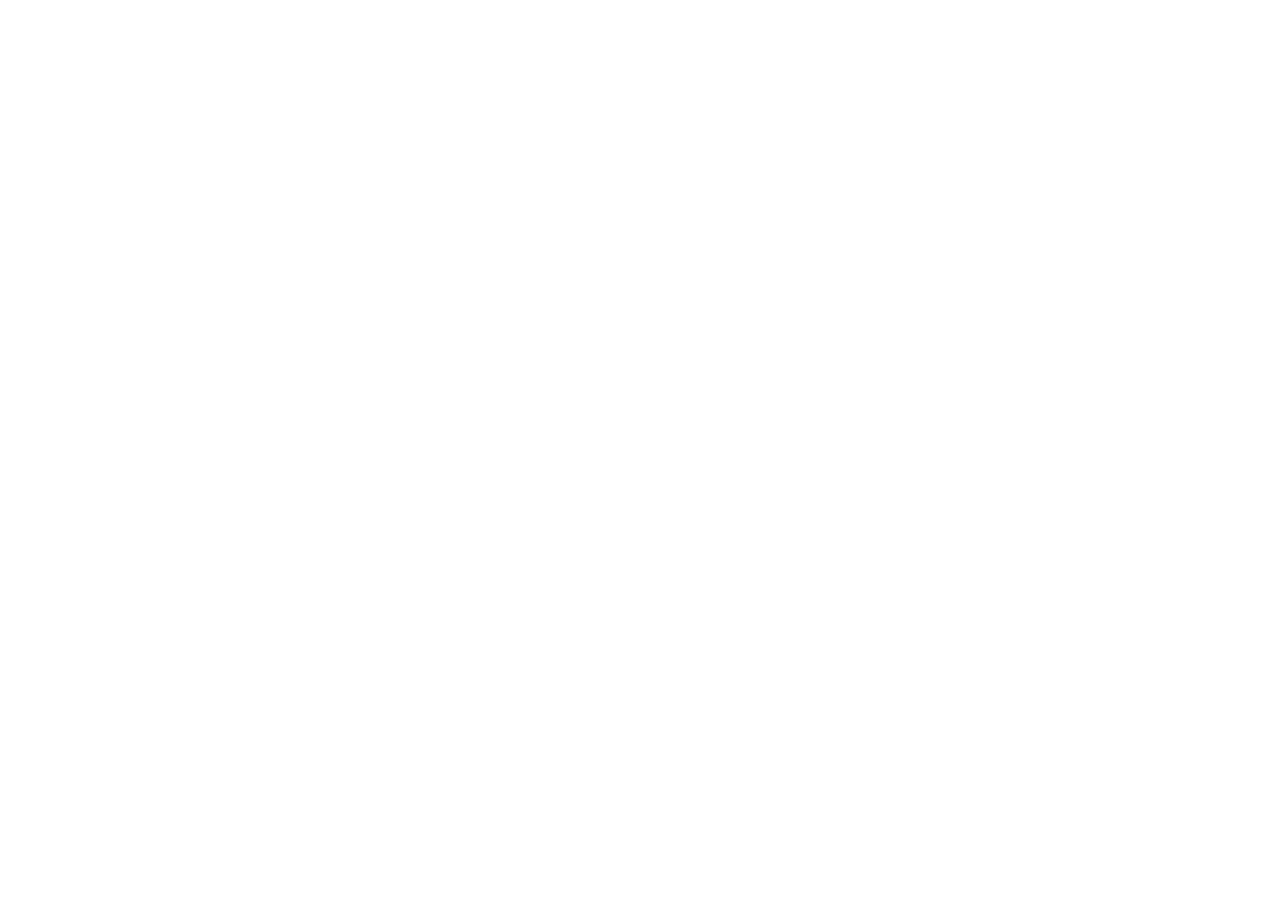
==== index.html @ 2e116dee "Actualización del <head> en index.html y agregado de la carpeta images" ====
<!DOCTYPE html>
<html lang="en">
<head>
    <meta charset="UTF-8">
    <meta name="viewport" content="width=device-width, initial-scale=1.0">
    <title>Tech&Game</title>
    <link rel="stylesheet" href="styles/styles.css">
    <link rel="apple-touch-icon" sizes="180x180" href="images/favicon_io/apple-touch-icon.png">
    <link rel="icon" type="image/png" sizes="32x32" href="images/favicon_io/favicon-32x32.png">
    <link rel="icon" type="image/png" sizes="16x16" href="images/favicon_io/favicon-16x16.png">
    <link rel="manifest" href="images/favicon_io/site.webmanifest">
    <meta name="description" content="Tech&Game - Tu tienda online de teléfonos, computadoras, accesorios gamer y más.">
    <meta name="keywords" content="electrónica, teléfonos, computadoras, accesorios gamer, tablets, Tech&Game">
    <link rel="stylesheet" href="https://fonts.googleapis.com/css2?family=Roboto:wght@400;700&display=swap">
    <!-- ver lo de aca en adelante -->
    <meta property="og:title" content="Tech&Game">
    <meta property="og:description" content="Tu tienda online de electrónica para teléfonos, computadoras, accesorios gamer y más.">
    <meta property="og:image" content="images/social-share-image.png">
    <meta property="og:url" content="https://www.tusitioweb.com">
    <meta property="og:type" content="website">
    <meta name="twitter:card" content="summary_large_image">
    <meta name="twitter:site" content="@tuusuario">
    <meta name="twitter:title" content="Tech&Game">
    <meta name="twitter:description" content="Tu tienda online de electrónica para teléfonos, computadoras, accesorios gamer y más.">
    <meta name="twitter:image" content="images/social-share-image.png">
</head>
<body>
    
</body>
</html>
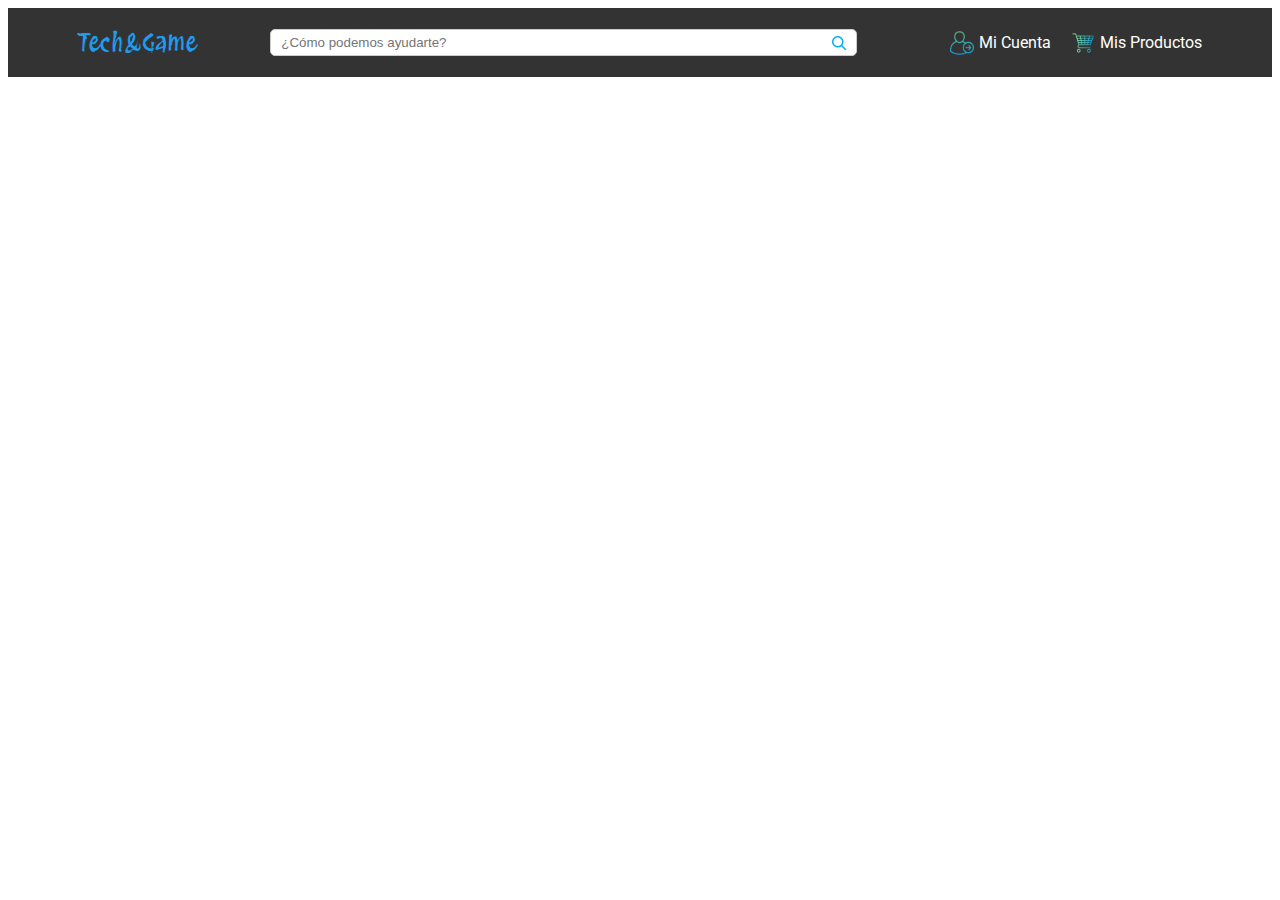
==== commit acc855a9: "Actualización del header sin carrito y mejoras en el modal de login/registro" ====
--- a/index.html
+++ b/index.html
@@ -1,5 +1,5 @@
 <!DOCTYPE html>
-<html lang="en">
+<html lang="es">
 <head>
     <meta charset="UTF-8">
     <meta name="viewport" content="width=device-width, initial-scale=1.0">
@@ -12,6 +12,9 @@
     <meta name="description" content="Tech&Game - Tu tienda online de teléfonos, computadoras, accesorios gamer y más.">
     <meta name="keywords" content="electrónica, teléfonos, computadoras, accesorios gamer, tablets, Tech&Game">
     <link rel="stylesheet" href="https://fonts.googleapis.com/css2?family=Roboto:wght@400;700&display=swap">
+    <link rel="preconnect" href="https://fonts.googleapis.com">
+    <link rel="preconnect" href="https://fonts.gstatic.com" crossorigin>
+    <link href="https://fonts.googleapis.com/css2?family=Protest+Revolution&family=Roboto+Flex:opsz,wght@8..144,100..1000&family=Roboto:ital,wght@0,100;0,300;0,400;0,500;0,700;0,900;1,100;1,300;1,400;1,500;1,700;1,900&display=swap" rel="stylesheet">    
     <!-- ver lo de aca en adelante -->
     <meta property="og:title" content="Tech&Game">
     <meta property="og:description" content="Tu tienda online de electrónica para teléfonos, computadoras, accesorios gamer y más.">
@@ -25,6 +28,90 @@
     <meta name="twitter:image" content="images/social-share-image.png">
 </head>
 <body>
-    
+    <header>
+        <div class="header-container">
+            <div class="logo">
+            <h1>Tech&Game </h1>
+            </div>
+            <div class="search-bar">
+                <form class="search-wrapper"action="search_results.html" method="GET">
+                    <input type="text" name="query" placeholder="¿Cómo podemos ayudarte?" aria-label="Buscar">
+                    <button type="submit" class="search-button" aria-label="Buscar">
+                        <img src="images/search-icon.png" alt="Buscar">
+                    </button>
+                </form>
+            </div>
+            <div class="header-icons">
+                <a href="#" class="login-link" id="loginModalTrigger">
+                    <img src="images/login-icon.png" alt="Login Icon"><span>Mi Cuenta</span></a>
+                <a href="#cart" class="login-link" id="loginModalTrigger">
+                    <img src="images/cart-icon.png" alt="Cart Icon"><span>Mis Productos</span></a>
+            </div>
+        </div>
+    </header>
+            <!-- Modal de Login/Registro -->
+            <div id="optionsModal" class="modal">
+                <div class="modal-content">
+                    <span class="close">&times;</span>
+                    <h2>Bienvenido</h2>
+                    <p class="instruction">Ingresa con tu correo y contraseña</p>
+                    <a href="#" id="loginModalOpen" class="btn-open-login-modal">ENTRAR A MI USUARIO</a>
+                        <div class="divider-block"><hr class="divider-line"><span class="divider-text">o</span></div>
+                    <p class="register-message">Si aún no tienes cuenta, regístrate:</p>
+                    <button id="openRegisterModalFromOptions">REGISTRARME</button>
+                </div>
+            </div>
+            <!-- Modal de Ingreso de Usuario -->
+            <div id="loginModal" class="modal">
+                <div class="modal-content">
+                    <span class="close">&times;</span>
+                    <h2 class="modal-title">Tech&Game</h2>
+                    <input type="email" id="loginEmail" placeholder="Correo electrónico" aria-label="Correo electrónico">
+                    <input type="password" id="loginPassword" placeholder="Contraseña" aria-label="Contraseña">
+                    <button id="loginButton" class="btn-login">Ingresar</button>
+                    <div class="modal-links">
+                        <a href="#" id="openRecoverPasswordModal">RECUPERAR CONTRASEÑA</a>
+                    </div>
+                    <div class="divider-block"><hr class="divider-line"><span class="divider-text">o</span></div>
+                    <div class="modal-register">
+                        <p class="register-message">No tengo cuenta y quiero </p> <a href="#" id="openRegisterModalFromLogin">REGISTRARME</a>
+                    </div>
+                </div>
+            </div>
+            <!-- Modal de Recuperación de Contraseña -->
+            <div id="recoverPasswordModal" class="modal">
+                <div class="modal-content">
+                    <span class="close">&times;</span>
+                    <h2 class="title-recoverPassword">¿Cuál es tu correo?</h2>
+                    <p>Te vamos a enviar un código para que cambies tu contraseña.</p>
+                    <input type="email" id="recoverEmail" placeholder="Correo electrónico" aria-label="Correo electrónico">
+                    <button id="recoverButton" class="btn-recover">Enviar código </button>
+                </div>
+            </div>
+            <!-- Página de Restablecimiento de Contraseña -->
+            <div id="resetPasswordPage" class="modal">
+                <div class="modal-content">
+                    <span class="close">&times;</span>
+                    <h2>Restablecer Contraseña</h2>
+                    <input type="password" id="newPassword" placeholder="Nueva contraseña" aria-label="Nueva contraseña">
+                    <input type="password" id="confirmPassword" placeholder="Confirmar contraseña" aria-label="Confirmar contraseña">
+                    <button id="resetButton" class="btn-reset">Restablecer Contraseña</button>
+                </div>
+            </div>
+            <!-- Modal de Registro -->
+            <div id="registerModal" class="modal">
+                <div class="modal-content">
+                    <span class="close">&times;</span>
+                    <h2 class="modal-title">CREA TU CUENTA Y COMPRA DESDE LA COMODIDAD DE TU HOGAR</h2>
+                    <h3 class="modal-subtitle">Para crear tu cuenta precisamos algunos datos</h3>
+                    <input type="text" id="registerFirstName" placeholder="Nombre" aria-label="Nombre">
+                    <input type="text" id="registerLastName" placeholder="Apellido" aria-label="Apellido">
+                    <input type="email" id="registerEmail" placeholder="Correo electrónico" aria-label="Correo electrónico">
+                    <input type="password" id="registerPassword" placeholder="Contraseña" aria-label="Contraseña">
+                    <input type="password" id="registerConfirmPassword" placeholder="Confirmar contraseña" aria-label="Confirmar contraseña">
+                    <button id="registerSubmitButton" class="btn-register">Registrarme</button>
+                </div>
+            </div>
+    <script src="scripts/codigo.js"></script>
 </body>
 </html>--- a/styles/styles.css
+++ b/styles/styles.css
@@ -0,0 +1,519 @@
+ /* Estilos para el encabezado */
+header {
+    margin: 0;
+    padding: 0;
+    background-color: #333;
+    color: #fff;
+    padding: 10px 20px;
+}
+
+/* Contenedor del encabezado */
+.header-container {
+    margin: 0px 30px;
+    display: flex;
+    align-items: center;
+    justify-content: space-between;
+    padding: 10px 20px;
+}
+
+/* Estilo para el texto del logo */
+.logo h1 {
+    font-family: 'Protest Revolution', sans-serif; /* Fuente utilizada */
+    font-size: 24px; /* Tamaño de la fuente */
+    font-weight: 400; /* Peso de la fuente */
+    color: #209CEE; /* Color del texto */
+    margin: 0; /* Elimina el margen por defecto */
+}
+
+.search-bar {
+    flex: 1;
+    display: flex;
+    justify-content: center;
+}
+
+.search-wrapper {
+    position: relative;
+    width: 80%;
+}
+
+.search-wrapper input {
+    padding: 5px 10px;
+    width: 100%; /* Ancho del campo de búsqueda */
+    border-radius: 5px;
+    border: 1px solid #ccc;
+    box-sizing: border-box;
+}
+
+.search-button {
+    position: absolute;
+    right: 0;
+    top: 0;
+    bottom: 0;
+    background: none;
+    border: none;
+    padding: 0 10px;
+    cursor: pointer;
+    display: flex;
+    align-items: center;
+    justify-content: center;
+}
+
+/* Estilo para el icono de búsqueda */
+.search-button img {
+    height: 16px; /* Ajusta el tamaño del icono */
+    width: 16px;
+}
+
+.header-icons {
+    display: flex;
+    align-items: center;
+    justify-content: flex-end;
+}
+
+.header-icons img {
+    height: 24px; /* Ajusta el tamaño de los iconos */
+    margin-left: 10px;
+    vertical-align: middle;
+    width: 24px;
+}
+
+.header-icons a {
+    color: #fff;
+    text-decoration: none;
+    margin-left: 10px;
+}
+
+
+
+
+/* Estilo para el enlace de "Mi Cuenta" */
+.login-link {
+    display: flex;
+    align-items: center;
+    color: #808080; /* Color gris */
+    font-family: 'Roboto', sans-serif;
+    text-decoration: none;
+}
+
+.login-link img {
+    margin-right: 5px; /* Espacio entre el icono y el texto */
+}
+
+/* Estilos para el modal MI CUENTA*/
+.modal {
+    display: none; /* Oculto por defecto */
+    position: fixed;
+    z-index: 1;
+    left: 0;
+    top: 0;
+    width: 100%;
+    height: 100%;
+    overflow: auto;
+    background-color: rgba(0, 0, 0, 0.5); /* Fondo oscuro con transparencia */
+}
+
+.modal-content {
+    background-color: #fff;
+    margin: 6% auto;
+    padding: 1rem 6.25rem 4rem;
+    border: none;
+    width: 80%;
+    max-width: 400px;
+    border-radius: 15px;
+    box-shadow: 0 5px 15px rgba(0, 0, 0, 0.3); 
+    text-align: center;
+    animation: fadeIn 0.5s;
+}
+
+@keyframes fadeIn {
+    from { opacity: 0; }
+    to { opacity: 1; }
+}
+
+.close-button, .close {
+    color: #aaa;
+    float: right;
+    font-size: 28px;
+    font-weight: bold;
+    cursor: pointer;
+}
+
+.close-button:hover,
+.close-button:focus, 
+.close:hover,
+.close:focus {
+    color: #000;
+    text-decoration: none;
+    cursor: pointer;
+}
+
+.modal h2 {
+    text-align: center;
+    margin-top: 40px;
+    margin-bottom: 40px;
+    font-size: 4em;
+    font-family: "Protest Revolution", sans-serif;
+    color: #333;
+    font-weight: bold;
+}
+
+.modal .instruction {
+    margin: 10px 0 20px;
+    font-size: 1.2em;
+    color: #666;
+    font-family: 'Roboto', sans-serif;
+}
+
+.modal .register-message {
+    margin: 20px 0;
+    font-size: 1em;
+    color: #666;
+    font-family: 'Roboto', sans-serif;
+}
+
+.modal button {
+    display: block;
+    width: 100%;
+    padding: 15px;
+    margin: 10px 0;
+    background-color: #209CEE;
+    color: white;
+    border: none;
+    border-radius: 5px;
+    cursor: pointer;
+    font-family: 'Roboto', sans-serif;
+    font-size: 1em;
+    transition: background-color 0.3s ease;
+}
+
+.modal button:hover, .btn-open-login-modal:hover {
+    background-color: #1a7dbf;
+}
+.modal button:focus, .btn-open-login-modal:focus {
+    outline: none;
+    box-shadow: 0 0 5px rgba(33, 150, 243, 0.5);
+}
+
+.divider-block {
+    position: relative;
+    color: #5b5a5a;
+    background-color: #5c5a5a;
+}
+
+.divider-block .divider-line {
+    height: 1px;
+    border: none;
+    color: #5c5a5a;
+    background-color: #5c5a5a;
+    margin-top: 50px;
+    margin-bottom: 30px;
+    box-sizing: content-box;
+}
+
+.divider-block .divider-text {
+    position: absolute;
+    top: -16px;
+    right: 50%;
+    padding: 5px;
+    color: #353535;
+    background-color: #fff;
+    box-sizing: border-box;
+}
+/* Estilos del botón de apertura del modal INGRESAR A MI USUARIO*/
+.btn-open-login-modal {
+    display: block;
+    width: 92%;
+    padding: 15px;
+    margin: 10px 0;
+    background-color: #209CEE;
+    color: white;
+    border: none;
+    border-radius: 5px;
+    cursor: pointer;
+    font-family: 'Roboto', sans-serif;
+    font-size: 1em;
+    transition: background-color 0.3s ease;
+    text-decoration: none;
+}
+
+/* Estilos del modal INGRESAR A MI USUARIO*/
+#loginModal .modal-content,
+#recoverPasswordModal .modal-content {
+    background-color: #fefefe;
+    margin: 6% auto; /* Centrado */
+    padding: 0 6.25rem 2rem;
+    border: 1px solid #888;
+    width: 80%;
+    max-width: 400px; /* Ancho máximo */
+    box-shadow: 0px 4px 8px rgba(0, 0, 0, 0.2);
+    border-radius: 10px;
+    text-align: center;
+}
+
+.title-recoverPassword {
+    opacity: .87;
+    font-family: 'Roboto', sans-serif !important;
+    font-size: 32px !important;
+    font-weight: 600;
+    font-stretch: normal;
+    font-style: normal;
+    line-height: normal;
+    letter-spacing: normal;
+    text-align: left;
+}
+
+.modal input[type="email"],
+.modal input[type="password"] {
+    width: 100%;
+    padding: 10px;
+    margin: 10px 0;
+    border: 1px solid #ccc;
+    border-radius: 5px;
+    box-sizing: border-box;
+}
+
+.btn-login,
+.btn-recover,
+.btn-reset,
+#registerModal .btn-register {
+    background-color: #007BFF;
+    color: white;
+    padding: 10px 20px;
+    border: none;
+    border-radius: 5px;
+    cursor: pointer;
+    width: 100%;
+    margin-top: 10px;
+}
+
+.btn-login:hover,
+.btn-recover:hover,
+.btn-reset:hover,
+#registerModal .btn-register:hover {
+    background-color: #0056b3;
+}
+
+
+.modal-links,
+.modal-register {
+    margin-top: 20px;
+    font-size: 14px;
+    display: flex;
+    align-items: center;
+    justify-content: center;
+}
+
+.modal-register p {
+    margin: 0;
+}
+
+.modal-register a {
+    color: #007BFF;
+    text-decoration: none;
+    margin-left: 5px; /* Espacio entre el texto y el enlace */
+}
+
+.modal-register a:hover {
+    text-decoration: underline;
+}
+
+.modal-links a {
+    color: #007BFF;
+    text-decoration: none;
+}
+
+.modal-links a:hover {
+    text-decoration: underline;
+}
+
+#resetPasswordPage {
+    max-width: 400px;
+    margin: auto;
+    text-align: center;
+    padding: 20px;
+    border: 1px solid #888;
+    border-radius: 10px;
+    box-shadow: 0px 4px 8px rgba(0, 0, 0, 0.2);
+}
+
+
+/* Modal de Registro */
+#registerModal .modal-content {
+    background-color: #fefefe;
+    margin: 6% auto; /* Centrado */
+    padding: 20px;
+    border: 1px solid #888;
+    width: 80%;
+    max-width: 400px; /* Ancho máximo */
+    box-shadow: 0px 4px 8px rgba(0, 0, 0, 0.2);
+    border-radius: 10px;
+    text-align: center;
+}
+
+#registerModal .modal-title {
+    font-family: 'Roboto', sans-serif;
+    font-size: 24px;
+    color: #007BFF;
+    margin-bottom: 10px;
+}
+
+#registerModal .modal-subtitle {
+    font-family: 'Arial', sans-serif;
+    font-size: 18px;
+    color: #555;
+    margin-bottom: 20px;
+}
+
+#registerModal input[type="text"],
+#registerModal input[type="email"],
+#registerModal input[type="password"] {
+    width: 100%;
+    padding: 10px;
+    margin: 10px 0;
+    border: 1px solid #ccc;
+    border-radius: 5px;
+    box-sizing: border-box;
+}
+
+
+
+
+
+/* fuentes */
+
+.protest-revolution-regular {
+    font-family: "Protest Revolution", sans-serif;
+    font-weight: 400;
+    font-style: normal;
+  }
+  .roboto-thin {
+    font-family: "Roboto", sans-serif;
+    font-weight: 100;
+    font-style: normal;
+  }
+  
+  .roboto-light {
+    font-family: "Roboto", sans-serif;
+    font-weight: 300;
+    font-style: normal;
+  }
+  
+  .roboto-regular {
+    font-family: "Roboto", sans-serif;
+    font-weight: 400;
+    font-style: normal;
+  }
+  
+  .roboto-medium {
+    font-family: "Roboto", sans-serif;
+    font-weight: 500;
+    font-style: normal;
+  }
+  
+  .roboto-bold {
+    font-family: "Roboto", sans-serif;
+    font-weight: 700;
+    font-style: normal;
+  }
+  
+  .roboto-black {
+    font-family: "Roboto", sans-serif;
+    font-weight: 900;
+    font-style: normal;
+  }
+  
+  .roboto-thin-italic {
+    font-family: "Roboto", sans-serif;
+    font-weight: 100;
+    font-style: italic;
+  }
+  
+  .roboto-light-italic {
+    font-family: "Roboto", sans-serif;
+    font-weight: 300;
+    font-style: italic;
+  }
+  
+  .roboto-regular-italic {
+    font-family: "Roboto", sans-serif;
+    font-weight: 400;
+    font-style: italic;
+  }
+  
+  .roboto-medium-italic {
+    font-family: "Roboto", sans-serif;
+    font-weight: 500;
+    font-style: italic;
+  }
+  
+  .roboto-bold-italic {
+    font-family: "Roboto", sans-serif;
+    font-weight: 700;
+    font-style: italic;
+  }
+  
+  .roboto-black-italic {
+    font-family: "Roboto", sans-serif;
+    font-weight: 900;
+    font-style: italic;
+  }
+  /* Clase para Roboto Flex con peso 100 */
+.roboto-flex-light {
+    font-family: "Roboto Flex", sans-serif;
+    font-optical-sizing: auto;
+    font-weight: 100; /* Peso ligero */
+    font-style: normal;
+    font-variation-settings:
+      "slnt" 0,
+      "wdth" 100,
+      "GRAD" 0,
+      "XOPQ" 96,
+      "XTRA" 468,
+      "YOPQ" 79,
+      "YTAS" 750,
+      "YTDE" -203,
+      "YTFI" 738,
+      "YTLC" 514,
+      "YTUC" 712;
+  }
+  
+  /* Clase para Roboto Flex con peso 400 */
+  .roboto-flex-regular {
+    font-family: "Roboto Flex", sans-serif;
+    font-optical-sizing: auto;
+    font-weight: 400; /* Peso regular */
+    font-style: normal;
+    font-variation-settings:
+      "slnt" 0,
+      "wdth" 100,
+      "GRAD" 0,
+      "XOPQ" 96,
+      "XTRA" 468,
+      "YOPQ" 79,
+      "YTAS" 750,
+      "YTDE" -203,
+      "YTFI" 738,
+      "YTLC" 514,
+      "YTUC" 712;
+  }
+  
+  /* Clase para Roboto Flex con peso 700 */
+  .roboto-flex-bold {
+    font-family: "Roboto Flex", sans-serif;
+    font-optical-sizing: auto;
+    font-weight: 700; /* Peso bold */
+    font-style: normal;
+    font-variation-settings:
+      "slnt" 0,
+      "wdth" 100,
+      "GRAD" 0,
+      "XOPQ" 96,
+      "XTRA" 468,
+      "YOPQ" 79,
+      "YTAS" 750,
+      "YTDE" -203,
+      "YTFI" 738,
+      "YTLC" 514,
+      "YTUC" 712;
+  }
+  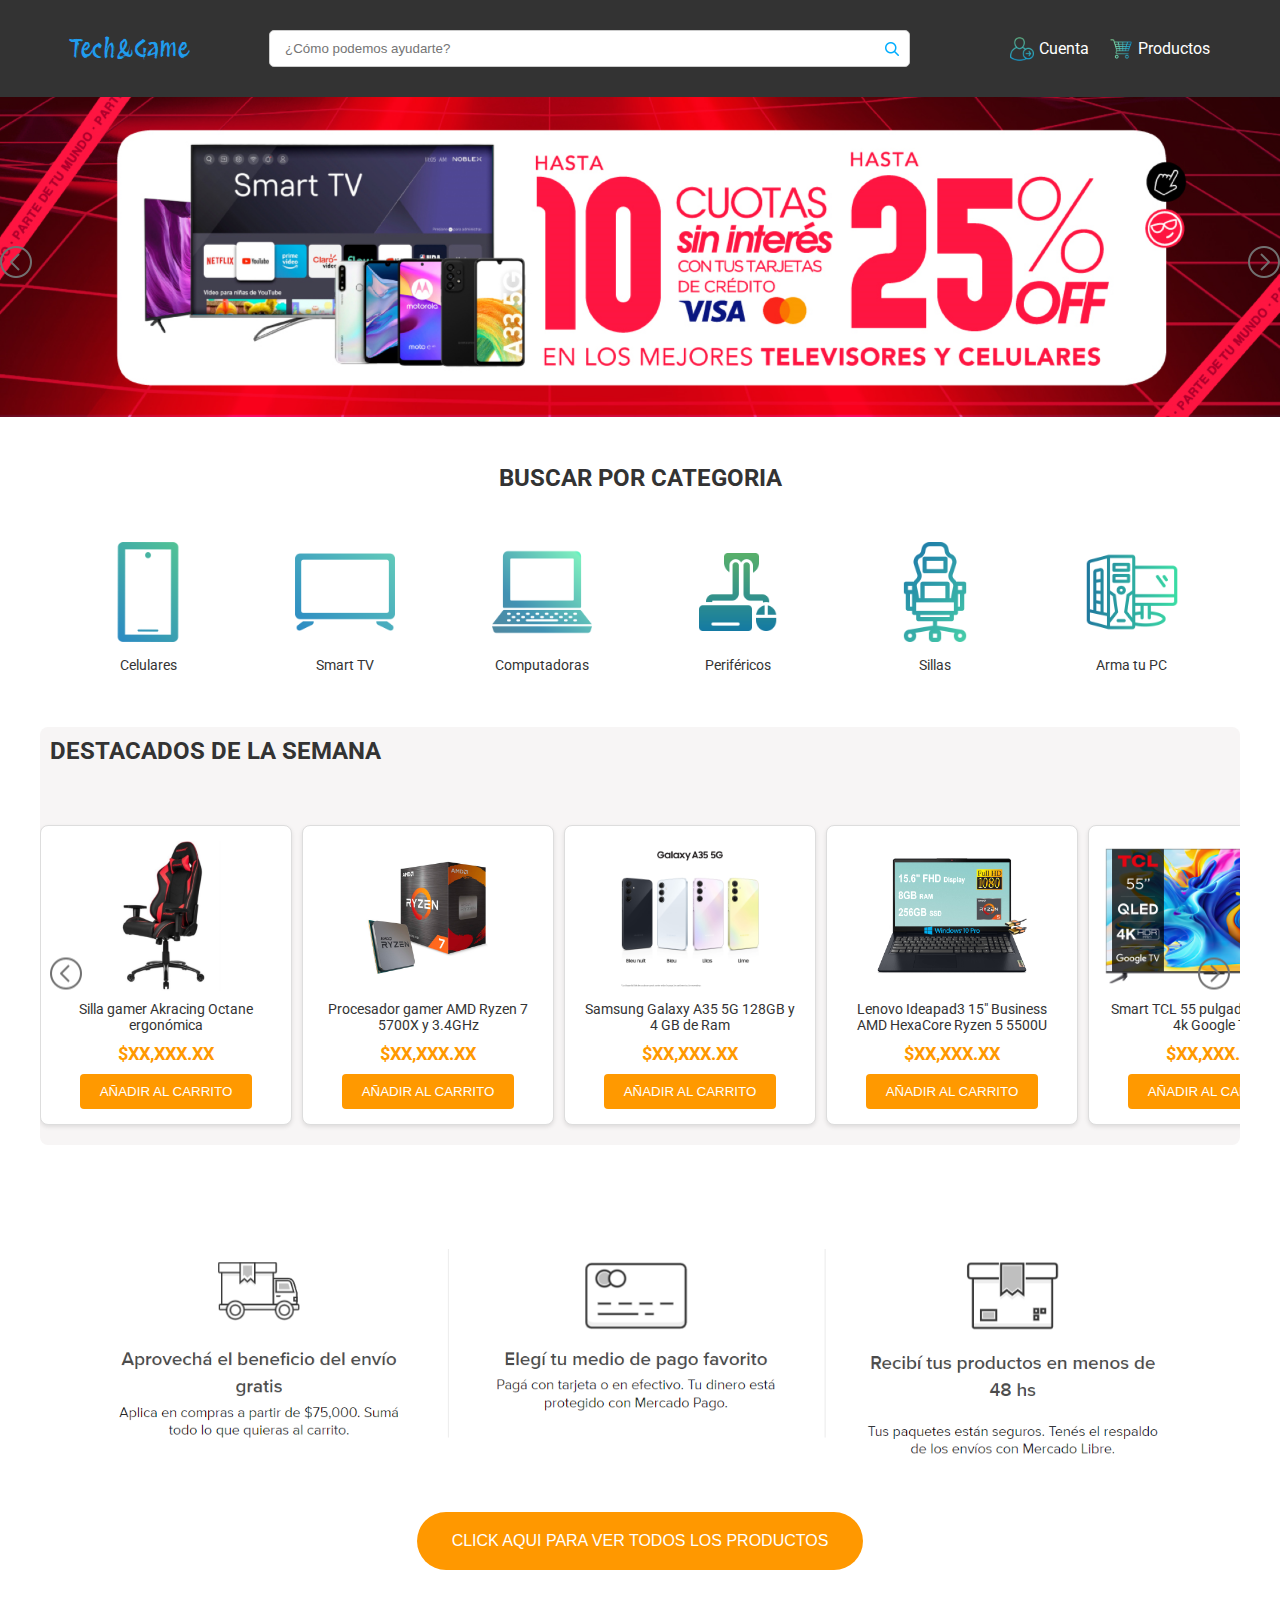
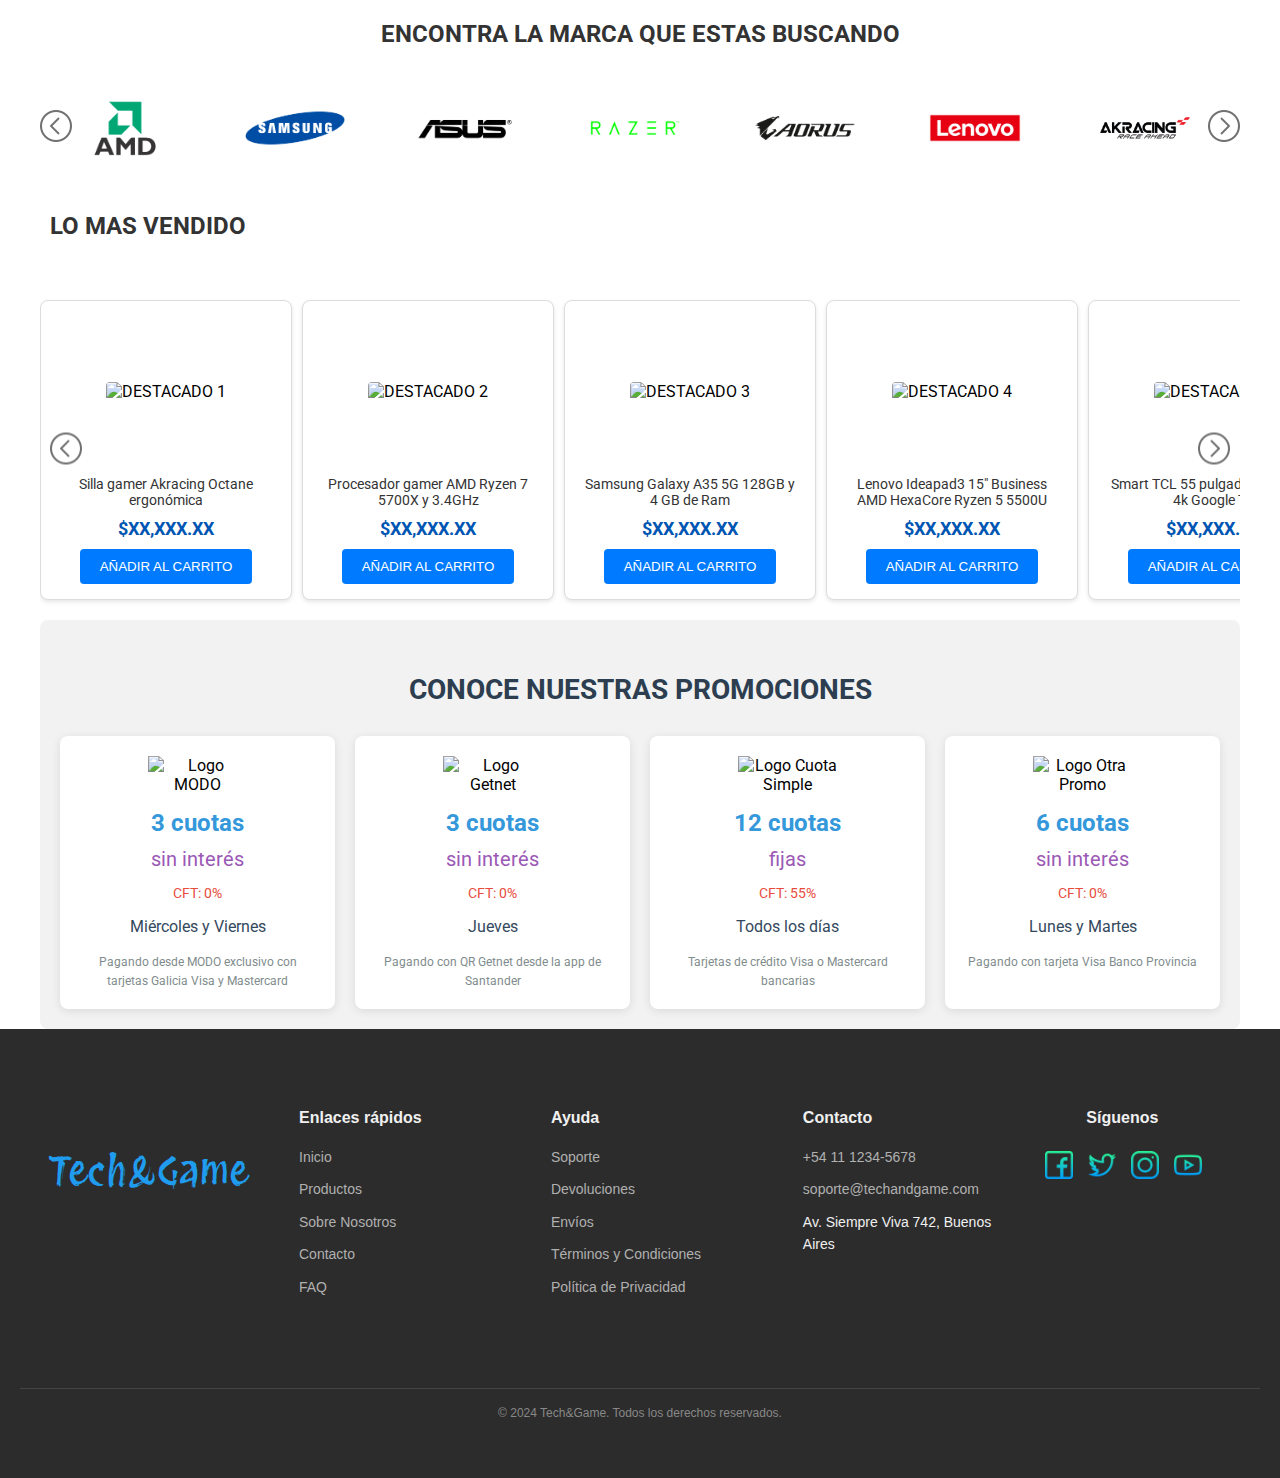
==== commit 09884aa7: "Agregados footer, productos y estructura JSON para categorías múltiples" ====
--- a/index.html
+++ b/index.html
@@ -43,9 +43,9 @@
             </div>
             <div class="header-icons">
                 <a href="#" class="login-link" id="loginModalTrigger">
-                    <img src="images/login-icon.png" alt="Login Icon"><span>Mi Cuenta</span></a>
+                    <img src="images/login-icon.png" alt="Login Icon"><span>Cuenta</span></a>
                 <a href="#cart" class="login-link" id="loginModalTrigger">
-                    <img src="images/cart-icon.png" alt="Cart Icon"><span>Mis Productos</span></a>
+                    <img src="images/cart-icon.png" alt="Cart Icon"><span>Productos</span></a>
             </div>
         </div>
     </header>
@@ -103,7 +103,7 @@
                 <div class="modal-content">
                     <span class="close">&times;</span>
                     <h2 class="modal-title">CREA TU CUENTA Y COMPRA DESDE LA COMODIDAD DE TU HOGAR</h2>
-                    <h3 class="modal-subtitle">Para crear tu cuenta precisamos algunos datos</h3>
+                    <h3 class="modal-subtitle">Para crear tu cuenta precisamos algunos datos:</h3>
                     <input type="text" id="registerFirstName" placeholder="Nombre" aria-label="Nombre">
                     <input type="text" id="registerLastName" placeholder="Apellido" aria-label="Apellido">
                     <input type="email" id="registerEmail" placeholder="Correo electrónico" aria-label="Correo electrónico">
@@ -112,6 +112,333 @@
                     <button id="registerSubmitButton" class="btn-register">Registrarme</button>
                 </div>
             </div>
+        <div class="carousel-container">
+                <div class="carousel">
+                    <div class="carousel-item"><img src="images/OFERTAS1.png" alt="OFERTA 1"></div>
+                    <div class="carousel-item"><img src="images/OFERTAS2.png" alt="OFERTA 2"></div>
+                    <div class="carousel-item"><img src="images/OFERTAS3.png" alt="OFERTA 3"></div>
+                    <div class="carousel-item"><img src="images/OFERTAS4.png" alt="OFERTA 4"></div>
+                    <div class="carousel-item"><img src="images/OFERTAS5.png" alt="OFERTA 5"></div>
+                    <div class="carousel-item"><img src="images/OFERTAS6.png" alt="OFERTA 6"></div>
+                </div>
+                <button class="carousel-control prev" id="prevButton"><img src="images/arrowPrev.png" alt="Prev"></button>
+                <button class="carousel-control next" id="nextButton"><img src="images/arrowNext.png" alt="Next"></button>
+            </div>
+    <main>
+        <!-- PRODUCTOS. Buscar por Categoría -->
+        <section id="search-by-category">
+            <h2>BUSCAR POR CATEGORIA</h2>
+            <div class="category-container">
+                <div class="category-item">
+                    <img src="images/category/celulares.png" alt="Celulares">
+                    <p>Celulares</p>
+                </div>
+                <div class="category-item">
+                    <img src="images/category/smart_tv.png" alt="Smart TV">
+                    <p>Smart TV</p>
+                </div>
+                <div class="category-item">
+                    <img src="images/category/computadoras.png" alt="Computadoras">
+                    <p>Computadoras</p>
+                </div>
+                <div class="category-item">
+                    <img src="images/category/perifericos.png" alt="Periféricos">
+                    <p>Periféricos</p>
+                </div>
+                <div class="category-item">
+                    <img src="images/category/sillas.png" alt="Sillas">
+                    <p>Sillas</p>
+                </div>
+                <div class="category-item">
+                    <img src="images/category/arma_tu_pc.png" alt="Arma tu PC">
+                    <p>Arma tu PC</p>
+                </div>
+            </div>
+        </section>
+
+        <!-- Destacados de la Semana -->
+        <section id="weekly-featured">
+            <h2>DESTACADOS DE LA SEMANA</h2>
+            <div class="weekly-carousel-container">
+                <button class="carousel-btn left-btn" id="left-btn"><img src="images/arrowPrev.png" alt="Prev"></button>
+            <div class="weekly-carousel">
+                <div class="weekly-carousel-item">
+                    <div class="product-image">
+                        <img src="images/destacados_semana/destacado1.jpeg" alt="DESTACADO 1">
+                    </div>
+                        <div class="product-details">
+                            <p>Silla gamer Akracing Octane ergonómica</p>
+                            <span class="price">$XX,XXX.XX</span>
+                            <button class="add-to-cart">AÑADIR AL CARRITO</button>
+                        </div>
+                </div>
+                <div class="weekly-carousel-item">
+                    <div class="product-image">
+                        <img src="images/destacados_semana/destacado2.png" alt="DESTACADO 2">
+                    </div>
+                        <div class="product-details">
+                            <p>Procesador gamer AMD Ryzen 7 5700X y 3.4GHz</p>
+                            <span class="price">$XX,XXX.XX</span>
+                            <button class="add-to-cart">AÑADIR AL CARRITO</button>
+                        </div>
+                </div>
+                <div class="weekly-carousel-item">
+                    <div class="product-image">
+                        <img src="images/destacados_semana/destacado3.jpg" alt="DESTACADO 3">
+                    </div>
+                        <div class="product-details">
+                            <p>Samsung Galaxy A35 5G 128GB y 4 GB de Ram</p>
+                            <span class="price">$XX,XXX.XX</span>
+                            <button class="add-to-cart">AÑADIR AL CARRITO</button>
+                        </div>
+                </div>
+                <div class="weekly-carousel-item">
+                    <div class="product-image">
+                        <img src="images/destacados_semana/destacado4(Lenovo Ideapad 3 15 BusinessAMD HexaCore Ryzen 5 5500UTecl retroilum con reconocimiento de huella dactilar USB-C).jpg" alt="DESTACADO 4">
+                    </div>
+                        <div class="product-details">
+                            <p>Lenovo Ideapad3 15" Business AMD HexaCore Ryzen 5 5500U</p>
+                            <span class="price">$XX,XXX.XX</span>
+                            <button class="add-to-cart">AÑADIR AL CARRITO</button>
+                        </div>
+                </div>
+                <div class="weekly-carousel-item">
+                     <div class="product-image">
+                        <img src="images/destacados_semana/destacado5 tcl 55 pulg qled770 4k.jpg" alt="DESTACADO 5">
+                    </div>
+                        <div class="product-details">
+                            <p>Smart TCL 55 pulgadas QLed770 4k Google TV</p>
+                            <span class="price">$XX,XXX.XX</span>
+                            <button class="add-to-cart">AÑADIR AL CARRITO</button>
+                        </div>
+                </div>
+            </div>
+                 <button class="carousel-btn right-btn" id="right-btn"><img src="images/arrowNext.png" alt="Next"></button>
+            </div>
+        </section>
+
+        <div class="beneficios">
+            <img src="images/beneficios.png" alt="beneficios">
+        <!-- Botón Flotante para Ver Todos los Productos -->
+            <button id="view-all-products" class="view-all-button"> CLICK AQUI PARA VER TODOS LOS PRODUCTOS</button>
+        </div>
+
+        <!-- Encontrá la Marca que Estás Buscando -->
+        <section id="search-by-brand">
+            <h2>ENCONTRA LA MARCA QUE ESTAS BUSCANDO</h2>
+            <div class="brand-carousel">
+                <button class="carousel-control prev" onclick="moveLeft()"><img src="images/arrowPrev.png" alt="Prev"></button>        
+                <div class="brand-container">
+                     <div class="brand-item">
+                        <img src="images/destacados_semana/AMD_Logo.png" alt="Marca 1">
+                    </div>
+                    <div class="brand-item">
+                        <img src="images/destacados_semana/Samsung_Logo.png" alt="Marca 2">
+                     </div>
+                    <div class="brand-item">
+                        <img src="images/destacados_semana/asus_logo.png" alt="Marca 3">
+                    </div>
+                    <div class="brand-item">
+                         <img src="images/destacados_semana/razer_LOGO.png" alt="Marca 4">
+                    </div>
+                    <div class="brand-item">
+                        <img src="images/destacados_semana/aorus-logo.png" alt="Marca 5">
+                    </div>
+                    <div class="brand-item">
+                        <img src="images/destacados_semana/lenovo-logo.png" alt="Marca 6">
+                    </div>
+                    <div class="brand-item">
+                        <img src="images/destacados_semana/ak_logo.jpg" alt="Marca 7">
+                    </div>
+                    <div class="brand-item">
+                        <img src="images/destacados_semana/tcl-logo.png" alt="Marca 8">
+                    </div>
+                    <div class="brand-item">
+                        <img src="images/destacados_semana/intel-logo.jpg" alt="Marca 9">
+                    </div>
+                    <div class="brand-item">
+                        <img src="images/destacados_semana/iphone-logo.png" alt="Marca 10">
+                    </div>
+                </div>
+                <button class="carousel-control next" onclick="moveRight()"><img src="images/arrowNext.png" alt="Next"></button>
+            </div>
+        </section>
+
+        <!-- Lo Más Vendido -->
+        <section id="best-sellers">
+            <h2>LO MAS VENDIDO</h2>
+            <div class="best-seller-carousel-container">
+                <button class="carousel-btn left-btn" id="bs-left-btn"><img src="images/arrowPrev.png" alt="Prev"></button>
+            <div class="best-seller-carousel">
+                <div class="best-seller-carousel-item">
+                    <div class="product-image">
+                        <img src="images/lo_mas_vendido/destacado1.jpeg" alt="DESTACADO 1">
+                    </div>
+                        <div class="product-details">
+                            <p>Silla gamer Akracing Octane ergonómica</p>
+                            <span class="BS-price">$XX,XXX.XX</span>
+                            <button class="add-cart">AÑADIR AL CARRITO</button>
+                        </div>
+                </div>
+                <div class="best-seller-carousel-item">
+                    <div class="product-image">
+                        <img src="images/lo_mas_vendido/destacado2.png" alt="DESTACADO 2">
+                    </div>
+                        <div class="product-details">
+                            <p>Procesador gamer AMD Ryzen 7 5700X y 3.4GHz</p>
+                            <span class="BS-price">$XX,XXX.XX</span>
+                            <button class="add-cart">AÑADIR AL CARRITO</button>
+                        </div>
+                </div>
+                <div class="best-seller-carousel-item">
+                    <div class="product-image">
+                        <img src="images/lo_mas_vendido/destacado3.jpg" alt="DESTACADO 3">
+                    </div>
+                        <div class="product-details">
+                            <p>Samsung Galaxy A35 5G 128GB y 4 GB de Ram</p>
+                            <span class="BS-price">$XX,XXX.XX</span>
+                            <button class="add-cart">AÑADIR AL CARRITO</button>
+                        </div>
+                </div>
+                <div class="best-seller-carousel-item">
+                    <div class="product-image">
+                        <img src="images/lo_mas_vendido/destacado4(Lenovo Ideapad 3 15 BusinessAMD HexaCore Ryzen 5 5500UTecl retroilum con reconocimiento de huella dactilar USB-C).jpg" alt="DESTACADO 4">
+                    </div>
+                        <div class="product-details">
+                            <p>Lenovo Ideapad3 15" Business AMD HexaCore Ryzen 5 5500U</p>
+                            <span class="BS-price">$XX,XXX.XX</span>
+                            <button class="add-cart">AÑADIR AL CARRITO</button>
+                        </div>
+                </div>
+                <div class="best-seller-carousel-item">
+                     <div class="product-image">
+                        <img src="images/lo_mas_vendido/destacado5 tcl 55 pulg qled770 4k.jpg" alt="DESTACADO 5">
+                    </div>
+                        <div class="product-details">
+                            <p>Smart TCL 55 pulgadas QLed770 4k Google TV</p>
+                            <span class="BS-price">$XX,XXX.XX</span>
+                            <button class="add-cart">AÑADIR AL CARRITO</button>
+                        </div>
+                </div>
+            </div>
+                 <button class="carousel-btn right-btn" id="bs-right-btn"><img src="images/arrowNext.png" alt="Next"></button>
+            </div>
+        </section>
+
+        <!-- BANK PROMOTION -->
+        <section class="bank-promotions">
+            <h2>CONOCE NUESTRAS PROMOCIONES</h2>
+            <div class="promotion-cards">
+                <div class="promotion-card">
+                    <div class="promo-header">
+                        <img src="images/modo_logo.png" alt="Logo MODO" class="bank-logo">
+                    </div>
+                    <div class="promo-body">
+                        <h3>3 cuotas</h3>
+                        <p class="interest">sin interés</p>
+                        <p class="cft">CFT: 0%</p>
+                        <p class="days">Miércoles y Viernes</p>
+                    </div>
+                    <div class="promo-footer">
+                        <small>Pagando desde MODO exclusivo con tarjetas Galicia Visa y Mastercard</small>
+                    </div>
+                </div>
+                <div class="promotion-card">
+                    <div class="promo-header">
+                        <img src="images/getnet_logo.png" alt="Logo Getnet" class="bank-logo">
+                    </div>
+                    <div class="promo-body">
+                        <h3>3 cuotas</h3>
+                        <p class="interest">sin interés</p>
+                        <p class="cft">CFT: 0%</p>
+                        <p class="days">Jueves</p>
+                    </div>
+                    <div class="promo-footer">
+                        <small>Pagando con QR Getnet desde la app de Santander</small>
+                    </div>
+                </div>
+                <div class="promotion-card">
+                    <div class="promo-header">
+                        <img src="images/cuota_simple_logo.png" alt="Logo Cuota Simple" class="bank-logo">
+                    </div>
+                    <div class="promo-body">
+                        <h3>12 cuotas</h3>
+                        <p class="interest">fijas</p>
+                        <p class="cft">CFT: 55%</p>
+                        <p class="days">Todos los días</p>
+                    </div>
+                    <div class="promo-footer">
+                        <small>Tarjetas de crédito Visa o Mastercard bancarias</small>
+                    </div>
+                </div>
+                <div class="promotion-card">
+                    <div class="promo-header">
+                        <img src="images/otra_logo.png" alt="Logo Otra Promo" class="bank-logo">
+                    </div>
+                    <div class="promo-body">
+                        <h3>6 cuotas</h3>
+                        <p class="interest">sin interés</p>
+                        <p class="cft">CFT: 0%</p>
+                        <p class="days">Lunes y Martes</p>
+                    </div>
+                    <div class="promo-footer">
+                        <small>Pagando con tarjeta Visa Banco Provincia</small>
+                    </div>
+                </div>
+            </div>
+        </section>
+        
+    </main>
+    <footer>
+        <div class="footer-container">
+            <div class="footer-logo">
+                <h2>Tech&Game</h2>
+            </div>
+            <div class="footer-links">
+                <div class="footer-section">
+                    <h3>Enlaces rápidos</h3>
+                    <ul>
+                        <li><a href="#home">Inicio</a></li>
+                        <li><a href="#products">Productos</a></li>
+                        <li><a href="#about">Sobre Nosotros</a></li>
+                        <li><a href="#contact">Contacto</a></li>
+                        <li><a href="#faq">FAQ</a></li>
+                    </ul>
+                </div>
+                <div class="footer-section">
+                    <h3>Ayuda</h3>
+                    <ul>
+                        <li><a href="#support">Soporte</a></li>
+                        <li><a href="#returns">Devoluciones</a></li>
+                        <li><a href="#shipping">Envíos</a></li>
+                        <li><a href="#terms">Términos y Condiciones</a></li>
+                        <li><a href="#privacy">Política de Privacidad</a></li>
+                    </ul>
+                </div>
+                <div class="footer-section">
+                    <h3>Contacto</h3>
+                    <ul>
+                        <li><a href="tel:+541112345678">+54 11 1234-5678</a></li>
+                        <li><a href="mailto:soporte@techandgame.com">soporte@techandgame.com</a></li>
+                        <li>Av. Siempre Viva 742, Buenos Aires</li>
+                    </ul>
+                </div>
+            </div>
+            <div class="footer-social">
+                <h3>Síguenos</h3>
+                <ul class="social-icons">
+                    <li><a href="https://www.facebook.com/techandgame"><img src="images\footer\facebook.png" alt="Facebook"></a></li>
+                    <li><a href="https://www.twitter.com/techandgame"><img src="images\footer\gorjeo.png" alt="Twitter"></a></li>
+                    <li><a href="https://www.instagram.com/techandgame"><img src="images\footer\instagram.png" alt="Instagram"></a></li>
+                    <li><a href="https://www.youtube.com/techandgame"><img src="images\footer\youtube.png" alt="YouTube"></a></li>
+                </ul>
+            </div>
+        </div>
+        <div class="footer-bottom">
+            <p>&copy; 2024 Tech&Game. Todos los derechos reservados.</p>
+        </div>
+    </footer>
+            
     <script src="scripts/codigo.js"></script>
 </body>
 </html>--- a/styles/styles.css
+++ b/styles/styles.css
@@ -1,19 +1,25 @@
- /* Estilos para el encabezado */
+body{
+    margin: 0;
+    padding: 0;
+    box-sizing: border-box;
+}
+
+/* Estilos para el encabezado */
 header {
     margin: 0;
-    padding: 0;
     background-color: #333;
     color: #fff;
-    padding: 10px 20px;
+    padding: 0;
 }
 
 /* Contenedor del encabezado */
 .header-container {
-    margin: 0px 30px;
+    margin: 0px 40px;
     display: flex;
     align-items: center;
     justify-content: space-between;
-    padding: 10px 20px;
+    padding: 20px 30px;
+    
 }
 
 /* Estilo para el texto del logo */
@@ -29,6 +35,7 @@
     flex: 1;
     display: flex;
     justify-content: center;
+    margin: 10px 0; /* Espacio vertical entre los elementos en pantallas pequeñas */
 }
 
 .search-wrapper {
@@ -37,7 +44,7 @@
 }
 
 .search-wrapper input {
-    padding: 5px 10px;
+    padding: 10px 15px;
     width: 100%; /* Ancho del campo de búsqueda */
     border-radius: 5px;
     border: 1px solid #ccc;
@@ -101,6 +108,7 @@
 
 /* Estilos para el modal MI CUENTA*/
 .modal {
+    z-index: 1000;
     display: none; /* Oculto por defecto */
     position: fixed;
     z-index: 1;
@@ -113,15 +121,18 @@
 }
 
 .modal-content {
+    z-index: 1001;
     background-color: #fff;
     margin: 6% auto;
-    padding: 1rem 6.25rem 4rem;
+    padding: 1rem 2rem 2rem;
     border: none;
     width: 80%;
     max-width: 400px;
     border-radius: 15px;
     box-shadow: 0 5px 15px rgba(0, 0, 0, 0.3); 
     text-align: center;
+    justify-items: center;
+    justify-content: center;
     animation: fadeIn 0.5s;
 }
 
@@ -150,7 +161,7 @@
 .modal h2 {
     text-align: center;
     margin-top: 40px;
-    margin-bottom: 40px;
+    margin-bottom: 30px;
     font-size: 4em;
     font-family: "Protest Revolution", sans-serif;
     color: #333;
@@ -159,7 +170,7 @@
 
 .modal .instruction {
     margin: 10px 0 20px;
-    font-size: 1.2em;
+    font-size: 1.1sem;
     color: #666;
     font-family: 'Roboto', sans-serif;
 }
@@ -173,9 +184,10 @@
 
 .modal button {
     display: block;
-    width: 100%;
+    width: 350px;
     padding: 15px;
-    margin: 10px 0;
+    margin: 10px 30px;
+    margin-bottom: 20px;
     background-color: #209CEE;
     color: white;
     border: none;
@@ -184,6 +196,8 @@
     font-family: 'Roboto', sans-serif;
     font-size: 1em;
     transition: background-color 0.3s ease;
+    align-items: center;
+    justify-content: center;
 }
 
 .modal button:hover, .btn-open-login-modal:hover {
@@ -196,16 +210,16 @@
 
 .divider-block {
     position: relative;
-    color: #5b5a5a;
-    background-color: #5c5a5a;
+    color: #959595;
+    background-color: #959595;
 }
 
 .divider-block .divider-line {
-    height: 1px;
+    height: 1.5px;
     border: none;
-    color: #5c5a5a;
-    background-color: #5c5a5a;
-    margin-top: 50px;
+    color: #959595;
+    background-color: #959595;
+    margin-top: 30px;
     margin-bottom: 30px;
     box-sizing: content-box;
 }
@@ -215,16 +229,16 @@
     top: -16px;
     right: 50%;
     padding: 5px;
-    color: #353535;
+    color: #959595;
     background-color: #fff;
     box-sizing: border-box;
 }
 /* Estilos del botón de apertura del modal INGRESAR A MI USUARIO*/
 .btn-open-login-modal {
     display: block;
-    width: 92%;
+    width: 320px;
     padding: 15px;
-    margin: 10px 0;
+    margin: 10px 30px;
     background-color: #209CEE;
     color: white;
     border: none;
@@ -234,6 +248,8 @@
     font-size: 1em;
     transition: background-color 0.3s ease;
     text-decoration: none;
+    align-items: center;
+    justify-content: center;
 }
 
 /* Estilos del modal INGRESAR A MI USUARIO*/
@@ -241,10 +257,9 @@
 #recoverPasswordModal .modal-content {
     background-color: #fefefe;
     margin: 6% auto; /* Centrado */
-    padding: 0 6.25rem 2rem;
+    padding: 1rem 2rem 2rem;
     border: 1px solid #888;
     width: 80%;
-    max-width: 400px; /* Ancho máximo */
     box-shadow: 0px 4px 8px rgba(0, 0, 0, 0.2);
     border-radius: 10px;
     text-align: center;
@@ -264,9 +279,9 @@
 
 .modal input[type="email"],
 .modal input[type="password"] {
-    width: 100%;
+    width: 90%;
     padding: 10px;
-    margin: 10px 0;
+    margin: 10px 25px;
     border: 1px solid #ccc;
     border-radius: 5px;
     box-sizing: border-box;
@@ -274,8 +289,7 @@
 
 .btn-login,
 .btn-recover,
-.btn-reset,
-#registerModal .btn-register {
+.btn-reset {
     background-color: #007BFF;
     color: white;
     padding: 10px 20px;
@@ -284,7 +298,21 @@
     cursor: pointer;
     width: 100%;
     margin-top: 10px;
-}
+} 
+
+#registerModal .btn-register{
+    background-color: #007BFF;
+    color: white;
+    padding: 10px;
+    border: none;
+    border-radius: 5px;
+    cursor: pointer;
+    width: 85%;
+    margin-top: 10px;
+    margin-bottom: 30px;
+    align-items: center;
+    justify-content: center;
+} 
 
 .btn-login:hover,
 .btn-recover:hover,
@@ -315,6 +343,7 @@
 
 .modal-register a:hover {
     text-decoration: underline;
+    font-size: 16px;
 }
 
 .modal-links a {
@@ -324,10 +353,10 @@
 
 .modal-links a:hover {
     text-decoration: underline;
+    font-size: 16px;
 }
 
 #resetPasswordPage {
-    max-width: 400px;
     margin: auto;
     text-align: center;
     padding: 20px;
@@ -339,9 +368,10 @@
 
 /* Modal de Registro */
 #registerModal .modal-content {
+    z-index: 101;
     background-color: #fefefe;
     margin: 6% auto; /* Centrado */
-    padding: 20px;
+    padding: 10px 30px;
     border: 1px solid #888;
     width: 80%;
     max-width: 400px; /* Ancho máximo */
@@ -358,7 +388,7 @@
 }
 
 #registerModal .modal-subtitle {
-    font-family: 'Arial', sans-serif;
+    font-family: 'Roboto', sans-serif;
     font-size: 18px;
     color: #555;
     margin-bottom: 20px;
@@ -367,15 +397,866 @@
 #registerModal input[type="text"],
 #registerModal input[type="email"],
 #registerModal input[type="password"] {
-    width: 100%;
-    padding: 10px;
+    width: 95%;
+    padding: 10px 20px;
     margin: 10px 0;
     border: 1px solid #ccc;
     border-radius: 5px;
     box-sizing: border-box;
 }
 
-
+/* imagenes ofertas carrusel*/
+.carousel-container {
+    position: relative;
+    width: 100%;
+    overflow: hidden;
+}
+
+.carousel {
+    display: flex;
+    transition: transform 0.5s ease-in-out;
+}
+
+.carousel-item {
+    min-width: 100%;
+    box-sizing: border-box;
+}
+
+.carousel-item img {
+    width: 100%;
+    height: auto;
+}
+
+.carousel-control {
+    position: absolute;
+    top: 50%;
+    transform: translateY(-50%);
+    background-color: rgba(0, 0, 0, 0.5);
+    color: white;
+    border: none;
+    padding: 10px;
+    cursor: pointer;
+    z-index: 500;
+    font-size: 2em;
+}
+
+.carousel-control.prev {
+    left: -10px;
+    background-color: transparent;
+    z-index: 500;
+}
+
+.carousel-control.next {
+    right: -10px;
+    background-color: transparent;
+    z-index: 500;
+}
+
+
+
+
+
+
+
+
+
+
+main {
+    padding: 0px;
+    max-width: 1200px;
+    margin: auto;
+    font-family: 'Roboto', sans-serif;
+}
+
+/* Títulos de secciones */
+h2 {
+    text-align: center;
+    margin-bottom: 20px;
+    color: #333;
+    padding: 10px;
+}
+
+/* Título de Categorías */
+#weekly-featured h2, #best-sellers h2, #unmissable-offers h2 {
+    text-align: left;
+    margin-bottom: 30px; /* Aumentado para más espacio */
+}
+
+/* Categorías y marcas */
+.category-container {
+    display: flex;
+    justify-content: space-around;
+    flex-wrap: wrap;
+    gap: 20px;
+    margin: 20px 0;
+    padding: 20px;
+}
+
+.category-item {
+    text-align: center;
+    flex: 0 1 120px;
+}
+
+.category-item img {
+    width: 100px;
+    height: auto;
+    display: block;
+    margin: 0 auto;
+    margin-bottom: 15px; /* Espacio añadido entre la imagen y el texto */
+}
+
+.category-item p {
+    margin-top: 0px;
+    font-size: 14px;
+    color: #333;
+}
+
+#search-by-brand {
+    text-align: center;
+}
+
+.brand-carousel {
+    position: relative;
+    display: flex;
+    align-items: center;
+    overflow: hidden;
+    width: 100%;
+    margin: 0 auto;
+    max-width: 1200px;
+}
+
+.brand-container {
+    display: flex;
+    transition: transform 0.5s ease;
+    width: calc(100px * 10 + 20px * 9);
+}
+
+/* Estilo para los items de las marcas */
+.brand-item {
+    flex: 0 0 150px;
+    margin: 0 10px;
+}
+
+.brand-item img {
+    width: 100px;
+    height: 100px;
+    object-fit: contain;
+}
+
+#weekly-featured {
+    background-color: #f7f5f5; /* Fondo gris para la sección */
+    border-radius: 8px;
+}
+
+/* Estilos para el contenedor del carrusel ofertas de semana*/
+.weekly-carousel-container {
+    position: relative;
+    max-width: 1200px;
+    overflow: hidden;
+    margin: 0 auto; /* Centra el carrusel */
+    display: flex;
+    align-items: center;
+}
+
+/* Carrusel de productos */
+.weekly-carousel {
+    display: flex;
+    transition: transform 0.5s ease-in-out;
+    gap: 10px;
+    padding: 20px 0;
+}
+
+.weekly-carousel-item {
+    min-width: 220px;
+    max-width: 220px;
+    background-color: #fff;
+    border: 1px solid #ddd;
+    border-radius: 8px;
+    padding: 15px;
+    text-align: center;
+    flex: 0 0 auto;
+    box-shadow: 0 2px 4px rgba(0,0,0,0.1);
+}
+
+.product-image {
+    height: 150px;
+    display: flex;
+    align-items: center;
+    justify-content: center;
+}
+
+.product-image img {
+    max-height: 100%;
+    max-width: 100%;
+    border-radius: 4px;
+}
+
+.product-details {
+    margin-top: 10px;
+}
+
+.product-details p {
+    font-size: 14px;
+    color: #333;
+    margin: 10px 0;
+}
+
+.price {
+    font-size: 18px;
+    color: #f90;
+    font-weight: bold;
+    display: block;
+    margin-bottom: 10px;
+}
+
+.add-to-cart {
+    background-color: #f90;
+    color: #fff;
+    border: none;
+    padding: 10px 20px;
+    border-radius: 4px;
+    cursor: pointer;
+    transition: background-color 0.3s ease;
+}
+
+.add-to-cart:hover {
+    background-color: #e87e04;
+}
+
+.carousel-btn {
+    position: absolute;
+    top: 50%;
+    transform: translateY(-50%);
+    background-color: rgba(0, 0, 0, 0.5);
+    color: #fff;
+    border: none;
+    padding: 10px;
+    cursor: pointer;
+    z-index: 500;
+}
+
+.carousel-btn.right-btn {
+    background-color: transparent;
+}
+
+.carousel-btn.left-btn {
+    background-color: transparent;
+}
+
+.left-btn {
+    left: 0;
+}
+
+.right-btn {
+    right: 0;
+}
+
+/* Beneficios */
+.beneficios {
+    text-align: center;
+    margin: 40px 0;
+}
+
+.beneficios img {
+    max-width: 100%;
+    height: auto;
+}
+
+/* Botón de ver todos los productos */
+.view-all-button {
+    display: inline-block;
+    background-color: #ff9800;
+    color: #fff;
+    border: none;
+    font-size: 16PX;
+    padding: 20px 35px;
+    border-radius: 50px;
+    cursor: pointer;
+    margin-top: 20px; /* Espacio entre la imagen y el botón */
+}
+
+.view-all-button:hover {
+    background-color: #e67e22;
+}
+
+/* Estilos para el contenedor del carrusel lo mas vendido*/
+.best-seller-carousel-container {
+    position: relative;
+    max-width: 1200px;
+    overflow: hidden;
+    margin: 0 auto; /* Centra el carrusel */
+    display: flex;
+    align-items: center;
+}
+
+/* Carrusel de productos */
+.best-seller-carousel {
+    display: flex;
+    transition: transform 0.5s ease-in-out;
+    gap: 10px;
+    padding: 20px 0;
+}
+
+.best-seller-carousel-item {
+    min-width: 220px;
+    max-width: 220px;
+    background-color: #fff;
+    border: 1px solid #ddd;
+    border-radius: 8px;
+    padding: 15px;
+    text-align: center;
+    flex: 0 0 auto;
+    box-shadow: 0 2px 4px rgba(0,0,0,0.1);
+}
+.add-cart {
+    background-color: #007BFF;
+    color: #fff;
+    border: none;
+    padding: 10px 20px;
+    border-radius: 4px;
+    cursor: pointer;
+    transition: background-color 0.3s ease;
+}
+
+.add-cart:hover {
+    background-color: #0056b3;
+}
+
+.BS-price {
+    font-size: 18px;
+    color: #0056b3;
+    font-weight: bold;
+    display: block;
+    margin-bottom: 10px;
+}
+
+
+
+/*BANK PROMOTION*/
+
+.bank-promotions {
+    max-width: 1200px;
+    margin: 0 auto;
+    padding: 20px;
+    text-align: center;
+    background-color: #f2f2f2; /* Fondo gris para la sección */
+    border-radius: 8px;
+}
+
+.bank-promotions h2 {
+    font-size: 28px;
+    color: #2C3E50; /* Color principal ajustado */
+    margin-bottom: 20px;
+}
+
+.promotion-cards {
+    display: flex;
+    justify-content: space-between;
+    flex-wrap: wrap;
+    gap: 20px;
+}
+
+.promotion-card {
+    flex: 1;
+    max-width: 280px;
+    background-color: #FFFFFF;
+    border-radius: 8px;
+    padding: 20px;
+    box-shadow: 0 2px 10px rgba(0, 0, 0, 0.1);
+    transition: transform 0.3s ease, box-shadow 0.3s ease;
+}
+
+.promotion-card:hover {
+    transform: translateY(-5px);
+    box-shadow: 0 5px 15px rgba(0, 0, 0, 0.2);
+}
+
+.promo-header {
+    margin-bottom: 15px;
+}
+
+.promo-header .bank-logo {
+    max-width: 100px;
+    height: auto;
+}
+
+.promo-body h3 {
+    font-size: 24px;
+    color: #3498DB; /* Color secundario ajustado */
+    margin: 10px 0;
+}
+
+.promo-body .interest {
+    font-size: 20px;
+    color: #9B59B6; /* Color ajustado para el texto de interés */
+    margin: 5px 0;
+}
+
+.promo-body .cft {
+    font-size: 14px;
+    color: #E74C3C; /* Color ajustado para el CFT */
+    margin-bottom: 10px;
+}
+
+.promo-body .days {
+    font-size: 16px;
+    color: #34495E; /* Color ajustado para los días */
+    margin-bottom: 15px;
+}
+
+.promo-footer small {
+    font-size: 12px;
+    color: #7F8C8D; /* Color del texto explicativo */
+}
+
+
+
+
+
+/* Footer General */
+footer {
+    background-color: #2c2c2c; /* Fondo gris oscuro */
+    color: #f0f0f0; /* Texto claro */
+    padding: 40px 20px;
+    font-family: 'Arial', sans-serif;
+    font-size: 14px;
+    line-height: 1.6;
+}
+
+.footer-container {
+    display: flex;
+    flex-wrap: wrap;
+    justify-content: space-between;
+    max-width: 1200px;
+    margin: 0 auto;
+    padding: 20px;
+}
+
+.footer-logo {
+    flex: 1;
+    text-align: left;
+    margin-bottom: 30px;
+    display: flex;
+    flex-direction: column;
+    align-items: center;
+}
+
+.footer-logo h2 {
+    color: #209CEE; /* Color de la marca */
+    font-size: 40px;
+    font-weight: normal;
+    margin-top: 40px;
+    margin-right: 40px;
+    font-family: 'Protest Revolution', sans-serif;
+    text-align: center;
+}
+
+/* Sección de enlaces */
+.footer-links {
+    display: flex;
+    flex: 3;
+    justify-content: space-between;
+    gap: 50px;
+    margin-bottom: 20px;
+}
+
+.footer-section {
+    flex: 1;
+    min-width: 150px;
+}
+
+.footer-section h3 {
+    font-size: 16px;
+    margin-bottom: 15px;
+    color: #f0f0f0;
+    font-weight: bold;
+    text-align: left;
+}
+
+.footer-section ul {
+    list-style: none;
+    padding: 0;
+    margin: 0;
+}
+
+.footer-section ul li {
+    margin-bottom: 10px;
+}
+
+.footer-section ul li a {
+    text-decoration: none;
+    color: #b0b0b0; /* Color gris claro para los enlaces */
+    transition: color 0.3s ease;
+}
+
+.footer-section ul li a:hover {
+    color: #FFFFFF; /* Hover en azul claro */
+}
+
+/* Redes Sociales */
+.footer-social {
+    flex: 1;
+    min-width: 150px;
+}
+
+.footer-social h3 {
+    font-size: 16px;
+    margin-bottom: 15px;
+    color: #f0f0f0;
+    font-weight: bold;
+    text-align: center;
+}
+
+.social-icons {
+    display: flex;
+    justify-content: flex-start;
+    align-items: center;
+    margin-top: 20px;
+}
+
+.footer-social ul {
+    list-style: none;
+}
+
+.social-icons a {
+    margin-right: 15px;
+    color: #eaeaea;
+    font-size: 20px;
+    transition: color 0.3s;
+    size: 15px;
+}
+
+.social-icons a img{
+    height: 28px; /* Ajusta el tamaño del icono */
+    width: 28px;
+
+}
+
+.social-icons a:hover {
+    color: #00aaff; /* Hover azul */
+}
+
+/* Texto en la parte inferior */
+.footer-bottom {
+    text-align: center;
+    padding: 15px 0;
+    border-top: 1px solid #444; /* Línea superior */
+    margin-top: 40px;
+    font-size: 12px;
+    color: #888;
+}
+
+.footer-bottom p {
+    margin: 0;
+}
+
+.footer-bottom a {
+    color: #00aaff;
+    text-decoration: none;
+}
+
+.footer-bottom a:hover {
+    text-decoration: underline;
+}
+
+/* Responsive */
+@media (max-width: 768px) {
+    .footer-container {
+        flex-direction: column;
+        align-items: center;
+    }
+
+    .footer-links {
+        flex-direction: column;
+        align-items: center;
+        gap: 20px;
+    }
+
+    .footer-column {
+        margin-bottom: 30px;
+    }
+}
+
+
+/* Responsive */
+@media (max-width: 768px) {
+    .footer-container {
+        flex-direction: column;
+        align-items: center;
+    }
+
+    .footer-column {
+        margin: 20px 0;
+    }
+
+    .footer-logo-container img {
+        max-width: 120px;
+    }
+}
+
+/* Estilos responsivos */
+
+
+@media (max-width: 1024px) {
+    .brand-item {
+        flex: 0 0 80px;
+    }
+
+    .brand-item img {
+        width: 80px;
+        height: 80px;
+    }
+
+    .carousel-control {
+        font-size: 1.5em;
+    }
+
+    .carousel-control.prev {
+        left: -20px;
+    }
+
+    .carousel-control.next {
+        right: -20px;
+    }
+}
+
+
+@media (max-width: 768px) {
+    .modal-content {
+        z-index: 2000;
+        width: 90%;
+        padding: 1rem;
+        margin: 20% auto;
+        max-width: 400px;
+    }
+
+    .modal h2 {
+        font-size: 4em;
+    }
+
+    .modal .instruction,
+    .modal .register-message,
+    .modal .modal-subtitle {
+        font-size: 0.9em;
+    }
+
+    .modal input[type="text"],
+    .modal input[type="email"],
+    .modal input[type="password"] {
+        font-size: 0.9em;
+    }
+
+    .btn-login,
+    .btn-recover,
+    .btn-reset,
+    #registerModal .btn-register {
+        font-size: 0.9em;
+        padding: 10px;
+    }
+
+    .modal .divider-block .divider-text {
+        font-size: 0.8em;
+    }
+
+    .modal .modal-links,
+    .modal .modal-register {
+        font-size: 0.8em;
+        margin-top: 15px;
+    }
+
+    .category-container, .brand-container {
+        justify-content: space-evenly;
+    }
+
+    .category-item {
+        flex: 0 1 80px;
+    }
+
+    .brand-item {
+        flex: 0 0 60px; /* 100% dividido entre 3 para pantallas más pequeñas */
+    }
+
+    .weekly-carousel-container {
+        max-width: 660px; /* Ajusta el ancho para mostrar 3 elementos en pantallas más pequeñas */
+    }
+
+    .weekly-carousel-item {
+        min-width: 150px;
+        max-width: 150px;
+    }
+
+    .product-image {
+        height: 100px;
+    }
+
+    .product-details p, .price {
+        font-size: 12px;
+    }
+
+    .add-to-cart {
+        padding: 8px 16px;
+    }
+
+    .category-item img, .brand-item img {
+        width: 60px;
+        height: 60px;
+    }
+
+    .category-item p {
+        font-size: 12px;
+    }
+
+    .carousel-item img {
+        height: auto;
+    }
+
+    main {
+        padding: 10px;
+    }
+
+    .view-all-button {
+        padding: 10px 20px;
+        font-size: 14px;
+    }
+
+
+    .header-container {
+        margin: 0 10px;
+        padding: 10px 15px;
+    }
+
+    .search-wrapper {
+        width: 100%; /* Ancho completo en pantallas pequeñas */
+    }
+
+    .search-wrapper input {
+        display: none;
+    }
+
+    .search-wrapper.active input {
+        display: block;
+        width: calc(100% - 40px);
+    }
+
+    .header-icons .login-link span,
+    .header-icons .cart-link span {
+        display: none;
+    }
+
+    .header-icons .search-button {
+        display: block;
+    }
+
+    .header-icons.hidden .login-link,
+    .header-icons.hidden .cart-link {
+        display: none;
+    }
+
+    .header-icons.hidden .search-button {
+        display: block;
+    }
+
+    .header-icons.hidden .search-wrapper input {
+        display: block;
+    }
+
+    /* Ocultar texto "Mis productos" en pantallas pequeñas */
+    .header-icons a span {
+        display: none;
+    }
+
+    .header-icons.hidden {
+        display: flex;
+    }
+
+    .carousel-control {
+        font-size: 1.2em;
+    }
+
+    .carousel-control.prev {
+        left: -15px;
+    }
+
+    .carousel-control.next {
+        right: -15px;
+    }
+
+}
+
+
+
+@media (max-width: 480px) {
+    .modal-content {
+        width: 100%;
+        padding: 1rem;
+        margin: 30% auto;
+        max-width: 300px;
+    }
+   
+    .modal h2 {
+        font-size: 3em;
+    }
+
+    .modal .instruction, .modal .register-message {
+        font-size: 1em;
+    }
+    .modal button {
+        padding: 10px;
+        font-size: 0.9em;
+    }
+
+    .modal input[type="email"],
+    .modal input[type="password"] {
+        padding: 8px;
+        font-size: 0.9em;
+    }
+    
+    .weekly-carousel-container {
+        max-width: 440px; /* Ajusta el ancho para mostrar 2 elementos en pantallas aún más pequeñas */
+    }
+
+    .logo h1 {
+        font-size: 16px; /* Ajusta el tamaño de la fuente en pantallas muy pequeñas */
+    }
+
+    .header-container {
+        margin: 0 5px;
+        padding: 5px 10px;
+    }
+
+    .search-wrapper input {
+        padding: 8px 10px; /* Reduce el padding del campo de búsqueda en pantallas muy pequeñas */
+    }
+
+    .search-button img {
+        height: 14px;
+        width: 14px;
+    }
+
+    .header-icons img {
+        height: 20px;
+        width: 20px;
+    }
+
+    .brand-item {
+        flex: 0 0 50px; /* 100% dividido entre 2 para pantallas aún más pequeñas */
+    }
+    .category-item img, .brand-item img {
+        width: 50px;
+        height: 50px;
+    }
+    .carousel-control {
+        font-size: 1em;
+    }
+
+    .carousel-control.prev {
+        left: -10px;
+    }
+
+    .carousel-control.next {
+        right: -10px;
+    }
+}
 
 
 
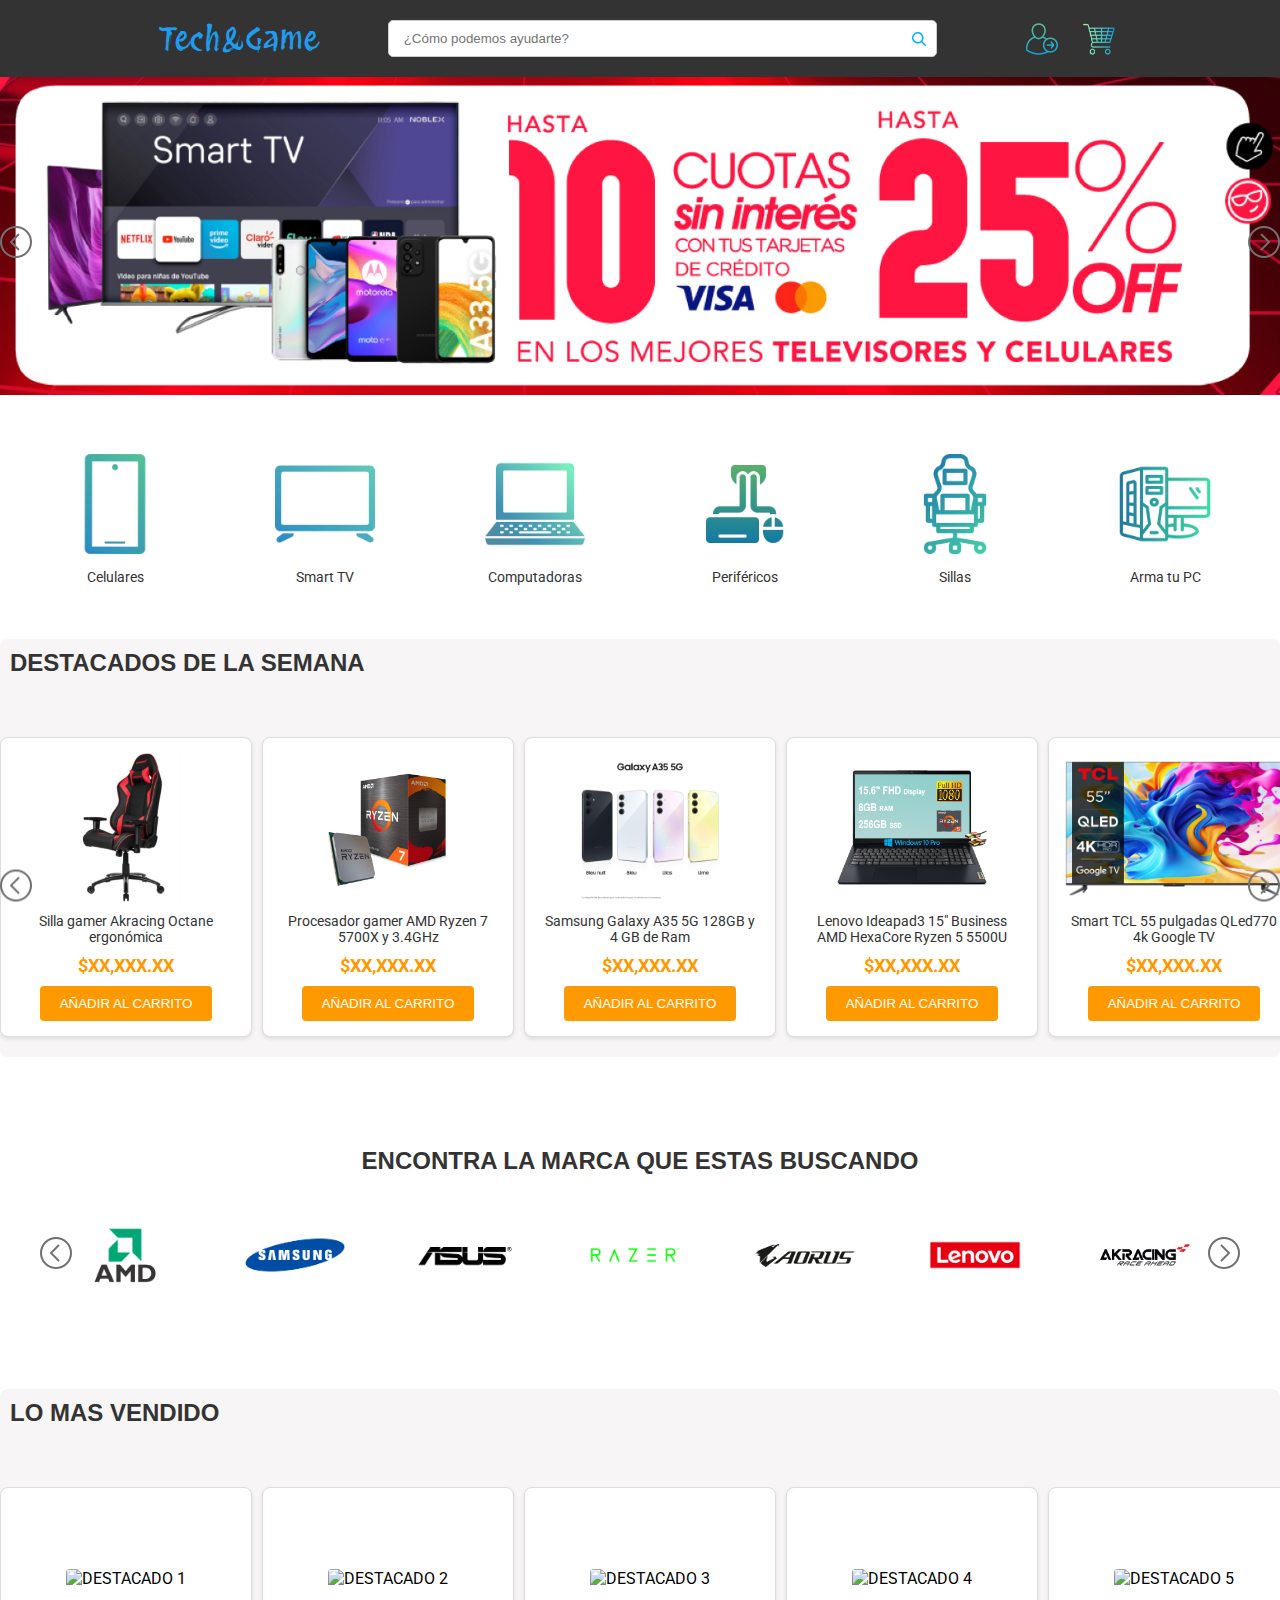
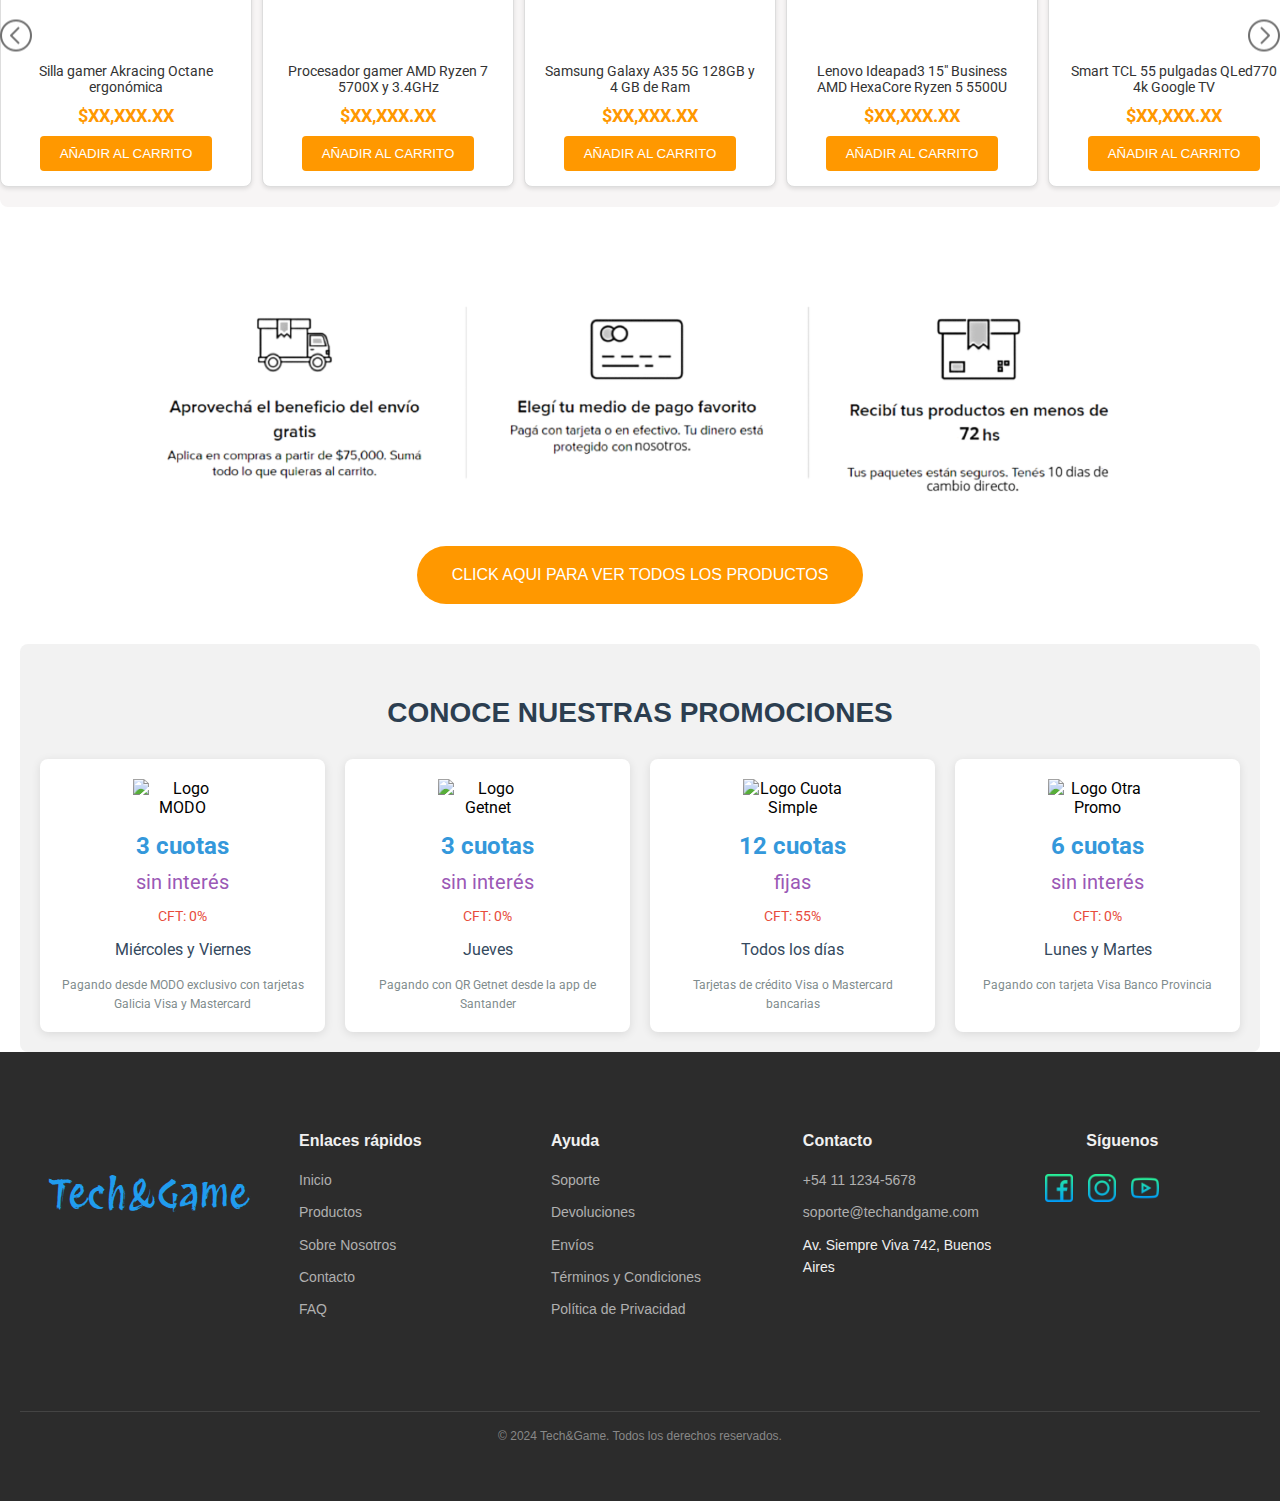
==== commit 46957d41: "grilla de productos estructurada y enlaces a ver todos los productos" ====
--- a/index.html
+++ b/index.html
@@ -4,7 +4,7 @@
     <meta charset="UTF-8">
     <meta name="viewport" content="width=device-width, initial-scale=1.0">
     <title>Tech&Game</title>
-    <link rel="stylesheet" href="styles/styles.css">
+    <link rel="stylesheet" type="text/css" href="styles/styles.css">
     <link rel="apple-touch-icon" sizes="180x180" href="images/favicon_io/apple-touch-icon.png">
     <link rel="icon" type="image/png" sizes="32x32" href="images/favicon_io/favicon-32x32.png">
     <link rel="icon" type="image/png" sizes="16x16" href="images/favicon_io/favicon-16x16.png">
@@ -21,11 +21,6 @@
     <meta property="og:image" content="images/social-share-image.png">
     <meta property="og:url" content="https://www.tusitioweb.com">
     <meta property="og:type" content="website">
-    <meta name="twitter:card" content="summary_large_image">
-    <meta name="twitter:site" content="@tuusuario">
-    <meta name="twitter:title" content="Tech&Game">
-    <meta name="twitter:description" content="Tu tienda online de electrónica para teléfonos, computadoras, accesorios gamer y más.">
-    <meta name="twitter:image" content="images/social-share-image.png">
 </head>
 <body>
     <header>
@@ -43,9 +38,9 @@
             </div>
             <div class="header-icons">
                 <a href="#" class="login-link" id="loginModalTrigger">
-                    <img src="images/login-icon.png" alt="Login Icon"><span>Cuenta</span></a>
+                    <img src="images/login-icon.png" alt="Login Icon"><span></span></a>
                 <a href="#cart" class="login-link" id="loginModalTrigger">
-                    <img src="images/cart-icon.png" alt="Cart Icon"><span>Productos</span></a>
+                    <img src="images/cart-icon.png" alt="Cart Icon"><span></span></a>
             </div>
         </div>
     </header>
@@ -127,7 +122,6 @@
     <main>
         <!-- PRODUCTOS. Buscar por Categoría -->
         <section id="search-by-category">
-            <h2>BUSCAR POR CATEGORIA</h2>
             <div class="category-container">
                 <div class="category-item">
                     <img src="images/category/celulares.png" alt="Celulares">
@@ -164,7 +158,7 @@
             <div class="weekly-carousel">
                 <div class="weekly-carousel-item">
                     <div class="product-image">
-                        <img src="images/destacados_semana/destacado1.jpeg" alt="DESTACADO 1">
+                        <img src="images/destacados_semana_LOGOS/destacado1.jpeg" alt="DESTACADO 1">
                     </div>
                         <div class="product-details">
                             <p>Silla gamer Akracing Octane ergonómica</p>
@@ -174,7 +168,7 @@
                 </div>
                 <div class="weekly-carousel-item">
                     <div class="product-image">
-                        <img src="images/destacados_semana/destacado2.png" alt="DESTACADO 2">
+                        <img src="images/destacados_semana_LOGOS/destacado2.png" alt="DESTACADO 2">
                     </div>
                         <div class="product-details">
                             <p>Procesador gamer AMD Ryzen 7 5700X y 3.4GHz</p>
@@ -184,7 +178,7 @@
                 </div>
                 <div class="weekly-carousel-item">
                     <div class="product-image">
-                        <img src="images/destacados_semana/destacado3.jpg" alt="DESTACADO 3">
+                        <img src="images/destacados_semana_LOGOS/destacado3.jpg" alt="DESTACADO 3">
                     </div>
                         <div class="product-details">
                             <p>Samsung Galaxy A35 5G 128GB y 4 GB de Ram</p>
@@ -194,7 +188,7 @@
                 </div>
                 <div class="weekly-carousel-item">
                     <div class="product-image">
-                        <img src="images/destacados_semana/destacado4(Lenovo Ideapad 3 15 BusinessAMD HexaCore Ryzen 5 5500UTecl retroilum con reconocimiento de huella dactilar USB-C).jpg" alt="DESTACADO 4">
+                        <img src="images/destacados_semana_LOGOS/destacado4(Lenovo Ideapad 3 15 BusinessAMD HexaCore Ryzen 5 5500UTecl retroilum con reconocimiento de huella dactilar USB-C).jpg" alt="DESTACADO 4">
                     </div>
                         <div class="product-details">
                             <p>Lenovo Ideapad3 15" Business AMD HexaCore Ryzen 5 5500U</p>
@@ -204,7 +198,7 @@
                 </div>
                 <div class="weekly-carousel-item">
                      <div class="product-image">
-                        <img src="images/destacados_semana/destacado5 tcl 55 pulg qled770 4k.jpg" alt="DESTACADO 5">
+                        <img src="images/destacados_semana_LOGOS/destacado5 tcl 55 pulg qled770 4k.jpg" alt="DESTACADO 5">
                     </div>
                         <div class="product-details">
                             <p>Smart TCL 55 pulgadas QLed770 4k Google TV</p>
@@ -216,12 +210,6 @@
                  <button class="carousel-btn right-btn" id="right-btn"><img src="images/arrowNext.png" alt="Next"></button>
             </div>
         </section>
-
-        <div class="beneficios">
-            <img src="images/beneficios.png" alt="beneficios">
-        <!-- Botón Flotante para Ver Todos los Productos -->
-            <button id="view-all-products" class="view-all-button"> CLICK AQUI PARA VER TODOS LOS PRODUCTOS</button>
-        </div>
 
         <!-- Encontrá la Marca que Estás Buscando -->
         <section id="search-by-brand">
@@ -230,39 +218,66 @@
                 <button class="carousel-control prev" onclick="moveLeft()"><img src="images/arrowPrev.png" alt="Prev"></button>        
                 <div class="brand-container">
                      <div class="brand-item">
-                        <img src="images/destacados_semana/AMD_Logo.png" alt="Marca 1">
-                    </div>
-                    <div class="brand-item">
-                        <img src="images/destacados_semana/Samsung_Logo.png" alt="Marca 2">
+                        <img src="images/destacados_semana_LOGOS/AMD_Logo.png" alt="Marca 1">
+                    </div>
+                    <div class="brand-item">
+                        <img src="images/destacados_semana_LOGOS/Samsung_Logo.png" alt="Marca 2">
                      </div>
                     <div class="brand-item">
-                        <img src="images/destacados_semana/asus_logo.png" alt="Marca 3">
-                    </div>
-                    <div class="brand-item">
-                         <img src="images/destacados_semana/razer_LOGO.png" alt="Marca 4">
-                    </div>
-                    <div class="brand-item">
-                        <img src="images/destacados_semana/aorus-logo.png" alt="Marca 5">
-                    </div>
-                    <div class="brand-item">
-                        <img src="images/destacados_semana/lenovo-logo.png" alt="Marca 6">
-                    </div>
-                    <div class="brand-item">
-                        <img src="images/destacados_semana/ak_logo.jpg" alt="Marca 7">
-                    </div>
-                    <div class="brand-item">
-                        <img src="images/destacados_semana/tcl-logo.png" alt="Marca 8">
-                    </div>
-                    <div class="brand-item">
-                        <img src="images/destacados_semana/intel-logo.jpg" alt="Marca 9">
-                    </div>
-                    <div class="brand-item">
-                        <img src="images/destacados_semana/iphone-logo.png" alt="Marca 10">
-                    </div>
-                </div>
+                        <img src="images/destacados_semana_LOGOS/asus_logo.png" alt="Marca 3">
+                    </div>
+                    <div class="brand-item">
+                         <img src="images/destacados_semana_LOGOS/razer_LOGO.png" alt="Marca 4">
+                    </div>
+                    <div class="brand-item">
+                        <img src="images/destacados_semana_LOGOS/aorus-logo.png" alt="Marca 5">
+                    </div>
+                    <div class="brand-item">
+                        <img src="images/destacados_semana_LOGOS/lenovo-logo.png" alt="Marca 6">
+                    </div>
+                    <div class="brand-item">
+                        <img src="images/destacados_semana_LOGOS/ak_logo.jpg" alt="Marca 7">
+                    </div>
+                    <div class="brand-item">
+                        <img src="images/destacados_semana_LOGOS/tcl-logo.png" alt="Marca 8">
+                    </div>
+                    <div class="brand-item">
+                        <img src="images/destacados_semana_LOGOS/intel-logo.jpg" alt="Marca 9">
+                    </div>
+                    <div class="brand-item">
+                        <img src="images/destacados_semana_LOGOS/iphone-logo.png" alt="Marca 10">
+                    </div>
+                    <div class="brand-item">
+                        <img src="images/destacados_semana_LOGOS/motorola-logo.jpg" alt="Marca 11">
+                    </div>
+                    <div class="brand-item">
+                        <img src="images/destacados_semana_LOGOS/philco-logo.png" alt="Marca 12">
+                    </div>
+                    <div class="brand-item">
+                        <img src="images/destacados_semana_LOGOS/acer-logo.png" alt="Marca 13">
+                    </div>
+                    <div class="brand-item">
+                        <img src="images/destacados_semana_LOGOS/msi-logo.png" alt="Marca 14">
+                    </div>
+                    <div class="brand-item">
+                        <img src="images/destacados_semana_LOGOS/gigabyte-logo.png" alt="Marca 15">
+                    </div>
+                    <div class="brand-item">
+                        <img src="images/destacados_semana_LOGOS/corsair-logo.png" alt="Marca 16">
+                    </div>
+                    <div class="brand-item">
+                        <img src="images/destacados_semana_LOGOS/kingston-logo.png" alt="Marca 17">
+                    </div>
+                    <div class="brand-item">
+                        <img src="images/destacados_semana_LOGOS/cooler-master-logo.png" alt="Marca 18">
+                    </div>
+                    <div class="brand-item">
+                        <img src="images/destacados_semana_LOGOS/tp-link-logo.png" alt="Marca 19">
+                    </div>
                 <button class="carousel-control next" onclick="moveRight()"><img src="images/arrowNext.png" alt="Next"></button>
             </div>
         </section>
+
 
         <!-- Lo Más Vendido -->
         <section id="best-sellers">
@@ -324,6 +339,14 @@
                  <button class="carousel-btn right-btn" id="bs-right-btn"><img src="images/arrowNext.png" alt="Next"></button>
             </div>
         </section>
+
+
+        <div class="beneficios">
+            <img src="images/beneficios.png" alt="beneficios">
+        <!-- Botón Flotante para Ver Todos los Productos -->
+            <button id="view-all-products" class="view-all-button"> CLICK AQUI PARA VER TODOS LOS PRODUCTOS</button>
+        </div>
+        
 
         <!-- BANK PROMOTION -->
         <section class="bank-promotions">
@@ -428,7 +451,6 @@
                 <h3>Síguenos</h3>
                 <ul class="social-icons">
                     <li><a href="https://www.facebook.com/techandgame"><img src="images\footer\facebook.png" alt="Facebook"></a></li>
-                    <li><a href="https://www.twitter.com/techandgame"><img src="images\footer\gorjeo.png" alt="Twitter"></a></li>
                     <li><a href="https://www.instagram.com/techandgame"><img src="images\footer\instagram.png" alt="Instagram"></a></li>
                     <li><a href="https://www.youtube.com/techandgame"><img src="images\footer\youtube.png" alt="YouTube"></a></li>
                 </ul>
@@ -440,5 +462,6 @@
     </footer>
             
     <script src="scripts/codigo.js"></script>
+    <script src="scripts/products_grid.js"></script>
 </body>
 </html>--- a/styles/styles.css
+++ b/styles/styles.css
@@ -14,18 +14,18 @@
 
 /* Contenedor del encabezado */
 .header-container {
-    margin: 0px 40px;
+    margin: 0px 80px;
     display: flex;
     align-items: center;
     justify-content: space-between;
-    padding: 20px 30px;
+    padding: 10px 80px;
     
 }
 
 /* Estilo para el texto del logo */
 .logo h1 {
     font-family: 'Protest Revolution', sans-serif; /* Fuente utilizada */
-    font-size: 24px; /* Tamaño de la fuente */
+    font-size: 32px; /* Tamaño de la fuente */
     font-weight: 400; /* Peso de la fuente */
     color: #209CEE; /* Color del texto */
     margin: 0; /* Elimina el margen por defecto */
@@ -78,14 +78,14 @@
 }
 
 .header-icons img {
-    height: 24px; /* Ajusta el tamaño de los iconos */
+    height: 32px; /* Ajusta el tamaño de los iconos */
     margin-left: 10px;
     vertical-align: middle;
-    width: 24px;
+    width: 32px;
 }
 
 .header-icons a {
-    color: #fff;
+    color: #cacaca;
     text-decoration: none;
     margin-left: 10px;
 }
@@ -390,7 +390,7 @@
 #registerModal .modal-subtitle {
     font-family: 'Roboto', sans-serif;
     font-size: 18px;
-    color: #555;
+    color: #606060;
     margin-bottom: 20px;
 }
 
@@ -455,15 +455,9 @@
 
 
 
-
-
-
-
-
-
 main {
     padding: 0px;
-    max-width: 1200px;
+    max-width: 1300px;
     margin: auto;
     font-family: 'Roboto', sans-serif;
 }
@@ -474,6 +468,7 @@
     margin-bottom: 20px;
     color: #333;
     padding: 10px;
+    font-family: 'Lato', sans-serif;
 }
 
 /* Título de Categorías */
@@ -513,6 +508,7 @@
 
 #search-by-brand {
     text-align: center;
+    margin:80px 0px;
 }
 
 .brand-carousel {
@@ -521,7 +517,7 @@
     align-items: center;
     overflow: hidden;
     width: 100%;
-    margin: 0 auto;
+    margin: 10px auto;
     max-width: 1200px;
 }
 
@@ -551,7 +547,7 @@
 /* Estilos para el contenedor del carrusel ofertas de semana*/
 .weekly-carousel-container {
     position: relative;
-    max-width: 1200px;
+    max-width: 1280px;
     overflow: hidden;
     margin: 0 auto; /* Centra el carrusel */
     display: flex;
@@ -630,7 +626,7 @@
     background-color: rgba(0, 0, 0, 0.5);
     color: #fff;
     border: none;
-    padding: 10px;
+    padding: 0px;
     cursor: pointer;
     z-index: 500;
 }
@@ -644,7 +640,7 @@
 }
 
 .left-btn {
-    left: 0;
+    left: 0px;
 }
 
 .right-btn {
@@ -658,7 +654,7 @@
 }
 
 .beneficios img {
-    max-width: 100%;
+    max-width: 85%;
     height: auto;
 }
 
@@ -680,9 +676,14 @@
 }
 
 /* Estilos para el contenedor del carrusel lo mas vendido*/
+#best-sellers {
+    background-color: #f7f5f5; /* Fondo gris para la sección */
+    border-radius: 8px;
+}
+
 .best-seller-carousel-container {
     position: relative;
-    max-width: 1200px;
+    max-width: 1280px;
     overflow: hidden;
     margin: 0 auto; /* Centra el carrusel */
     display: flex;
@@ -709,7 +710,7 @@
     box-shadow: 0 2px 4px rgba(0,0,0,0.1);
 }
 .add-cart {
-    background-color: #007BFF;
+    background-color: #ff9800;
     color: #fff;
     border: none;
     padding: 10px 20px;
@@ -719,12 +720,12 @@
 }
 
 .add-cart:hover {
-    background-color: #0056b3;
+    background-color: #d27e01;
 }
 
 .BS-price {
     font-size: 18px;
-    color: #0056b3;
+    color: #ff9800;
     font-weight: bold;
     display: block;
     margin-bottom: 10px;
@@ -1257,6 +1258,354 @@
         right: -10px;
     }
 }
+
+
+
+
+/*GRILLA DE PRODUCTOS*/
+.body-grid {
+    background-color: #f0f0f0;
+}
+
+.product-page-layout main {
+    display: flex;
+}
+ 
+.filters h3 {
+    text-transform: uppercase;
+    font-size: 16px;
+    font-weight: bold;
+}
+
+.filters {
+    width: 200px;
+    padding: 25px;
+    background-color: #f0f0f0;
+    border-radius: 8px;
+    margin-right: 10px;
+    height: fit-content;
+    display: flex;
+    flex-direction: column;
+}
+  
+.filter-section {
+    display: flex;
+    flex-direction: column;
+    color: #666;
+    font-size: 14px;
+    
+}
+  
+.filter-section h4{
+    color: #333;
+    font-size: 16px;
+    font-weight: bold;
+    margin-bottom: 10px;
+ 
+}
+
+
+/*filtro precio cambio*/
+.filter-price {
+    padding: 10px;
+    border-radius: 8px;
+    margin-bottom: 20px;
+  }
+  
+/* Título del filtro */
+.filter-price h4 {
+    color: #333;
+    font-size: 16px;
+    margin-bottom: 10px;
+    font-weight: bold;
+}
+
+/* Oculta el checkbox original */
+input[type="checkbox"] {
+    appearance: none; /* Oculta el estilo predeterminado */
+    -webkit-appearance: none; /* Compatibilidad para navegadores WebKit */
+    width: 15px;
+    height: 15px;
+    border: 1px solid #006bdd; /* Color del borde del checkbox */
+    border-radius: 50%; /* Hace el checkbox redondo */
+    background-color: #fafafa; /* Fondo blanco */
+    cursor: pointer;
+    display: inline-block;
+    vertical-align: middle;
+    transition: background-color 0.2s, border-color 0.2s;
+    margin: 6px;
+  }
+  
+  /* Estilo cuando el checkbox está marcado */
+  input[type="checkbox"]:checked {
+    background-color: #007BFF; /* Cambia el fondo al color seleccionado */
+    border-color: #007BFF; /* Borde del color del fondo */
+    position: relative;
+  }
+  
+  input[type="checkbox"]:checked::after {
+    content: "";
+    width: 10px;
+    height: 10px;
+    background-color: #fff;
+    border-radius: 50%;
+    position: absolute;
+    top: 4px;
+    left: 4px;
+  }
+
+/* Contenedor de los inputs de precio */
+.price-range-container {
+    display: flex;
+    justify-content: space-between;
+    gap: 40px;
+  }
+  
+  /* Estilo para cada contenedor de input */
+  .price-range-input {
+    display: flex;
+    flex-direction: column;
+    align-items: center;
+    flex: 1;
+  }
+  
+  /* Estilo de las etiquetas */
+  .price-range-input label {
+    font-size: 14px;
+    font-weight: 500;
+    color: #555; /* Gris oscuro */
+    margin-bottom: 5px;
+    margin-top: 10px;
+  }
+  
+  /* Estilo de los inputs de precio */
+  .price-range-input input {
+    width: 100%;
+    padding: 10px 15px;
+    font-size: 14px;
+    border: 1px solid #cccccc;
+    border-radius: 6px;
+    text-align: center;
+    color: #333; /* Gris más oscuro */
+  }
+  
+  /* Cambios al interactuar con los inputs */
+  .price-range-input input:focus {
+    outline: none;
+    border-color: #007bff; /* Azul más brillante */
+    box-shadow: 0 0 5px rgba(0, 123, 255, 0.5);
+  }
+  
+
+
+/* Estructura básica de la grilla de productos */
+.product-grid {
+    border-radius: 8px;
+    flex: 1;
+    display: grid;
+    grid-template-columns: repeat(auto-fill, minmax(250px, auto)); /* Adjust minmax values as needed */
+    gap: 30px;
+    padding: 20px;
+    background-color: #f5f5f5; /* Fondo gris claro */
+}
+
+.product-title {
+    font-size: 2em;
+    font-family: 'roboto-flex-regular', sans-serif;
+    text-align: left;
+    margin-left: 180px;
+} 
+
+
+/* Estilo de las tarjetas de producto */
+.product-card {
+    display: flex;
+    flex-direction: column;
+    background-color: #fff;
+    border: 1px solid #ddd;
+    border-radius: 8px;
+    overflow: hidden;
+    box-shadow: 0 4px 8px rgba(0, 0, 0, 0.1);
+    text-align: left;
+    padding: 30px;
+    position: relative;
+    font-family: 'Roboto', sans-serif;
+}
+
+/* Imagen del producto */
+.product-card img,
+.product-img-link {
+    width: 100%;
+    height: 100%;
+    margin-bottom: 10px;
+    object-fit: cover;
+}
+.product-card img:hover {
+    transform: scale(1.05);
+} 
+
+/* Nombre de la marca en mayúsculas y más pequeño */
+.product-card .brand {
+    font-size: 0.7em;
+    font-weight: bold;
+    color: #666;
+    text-transform: uppercase;
+}
+
+/* Nombre del producto */
+.product-card h3,
+.product-name-link {
+    text-decoration: none;
+    font-size: 1.1em;
+    color: #333;
+    margin: 20px 0 5px;
+    font-weight: 500;
+    text-transform: uppercase;
+    text-align: center;
+}
+.product-card h3:hover {
+    transform: scale(1.05);
+}
+/* Precio y descuento */
+.product-card .price-container {
+    display: flex;
+    align-items: baseline;
+    gap: 10px;
+    text-align: center;
+    justify-content: center;
+}
+
+.product-card .original-price {
+    text-decoration: line-through;
+    font-size: 0.9em;
+    color: #999;
+    text-align: center;
+}
+
+.product-card .discount-price {
+    font-size: 2em;
+    font-weight: bold;
+    color: rgb(233, 140, 0);
+    text-align: center;
+}
+
+/* Descuento */
+.product-card .discount-badge {
+    background-color: rgb(247, 148, 0);
+    color: white;
+    font-size: 1.5em;
+    font-weight: bold;
+    padding: 5px 8px;
+    border-radius: 5px;
+    position: absolute;
+    top: 15px;
+    left: 15px;
+    text-align: center;
+}
+
+.product-card .description {
+    text-decoration: none;
+    display: flex;
+    align-items: center;
+    font-size: 0.9em;
+    color: #666;
+    margin: 20px 0 0px;
+    justify-content: center;
+}
+
+.product-card .category {
+    display: flex;
+    align-items: center;
+    font-size: 0.9em;
+    color: #666;
+    margin-top: 20px;
+}
+
+.discount-badge.hidden {
+    display: none;
+  }
+
+
+
+
+/*PRODUCT CARD */
+.the-product {
+    width: 300px;
+    border: 1px solid #ddd;
+    border-radius: 8px;
+    overflow: hidden;
+    box-shadow: 0 4px 8px rgba(0, 0, 0, 0.1);
+    transition: transform 0.2s;
+    background-color: #fff;
+}
+
+.the-product:hover {
+    transform: scale(1.05);
+}
+
+.the-product img {
+    width: 100%;
+    height: 200px;
+    object-fit: cover;
+    background-color: #f5f5f5;
+}
+
+.the-product-info {
+    padding: 16px;
+    text-align: center;
+}
+
+.the-product-info h3 {
+    font-size: 1.2em;
+    font-weight: bold;
+    margin: 8px 0;
+}
+
+.the-product-brand,
+.the-product-category {
+    color: #666;
+    font-size: 0.9em;
+    margin: 2px 0;
+}
+
+.the-product-pricing {
+    margin: 16px 0;
+}
+
+.the-product-price {
+    font-size: 1.1em;
+    color: #333;
+    font-weight: bold;
+}
+
+.the-product-original-price {
+    font-size: 0.9em;
+    color: #999;
+    text-decoration: line-through;
+    margin: 8px 0;
+}
+
+.the-product-discount {
+    font-size: 0.9em;
+    color: #ff4444;
+    font-weight: bold;
+}
+
+.add-to-cart-btn {
+    background-color: #007bff;
+    color: white;
+    padding: 10px 20px;
+    border: none;
+    border-radius: 4px;
+    cursor: pointer;
+    transition: background-color 0.3s;
+}
+
+.add-to-cart-btn:hover {
+    background-color: #0056b3;
+}
+
+
 
 
 
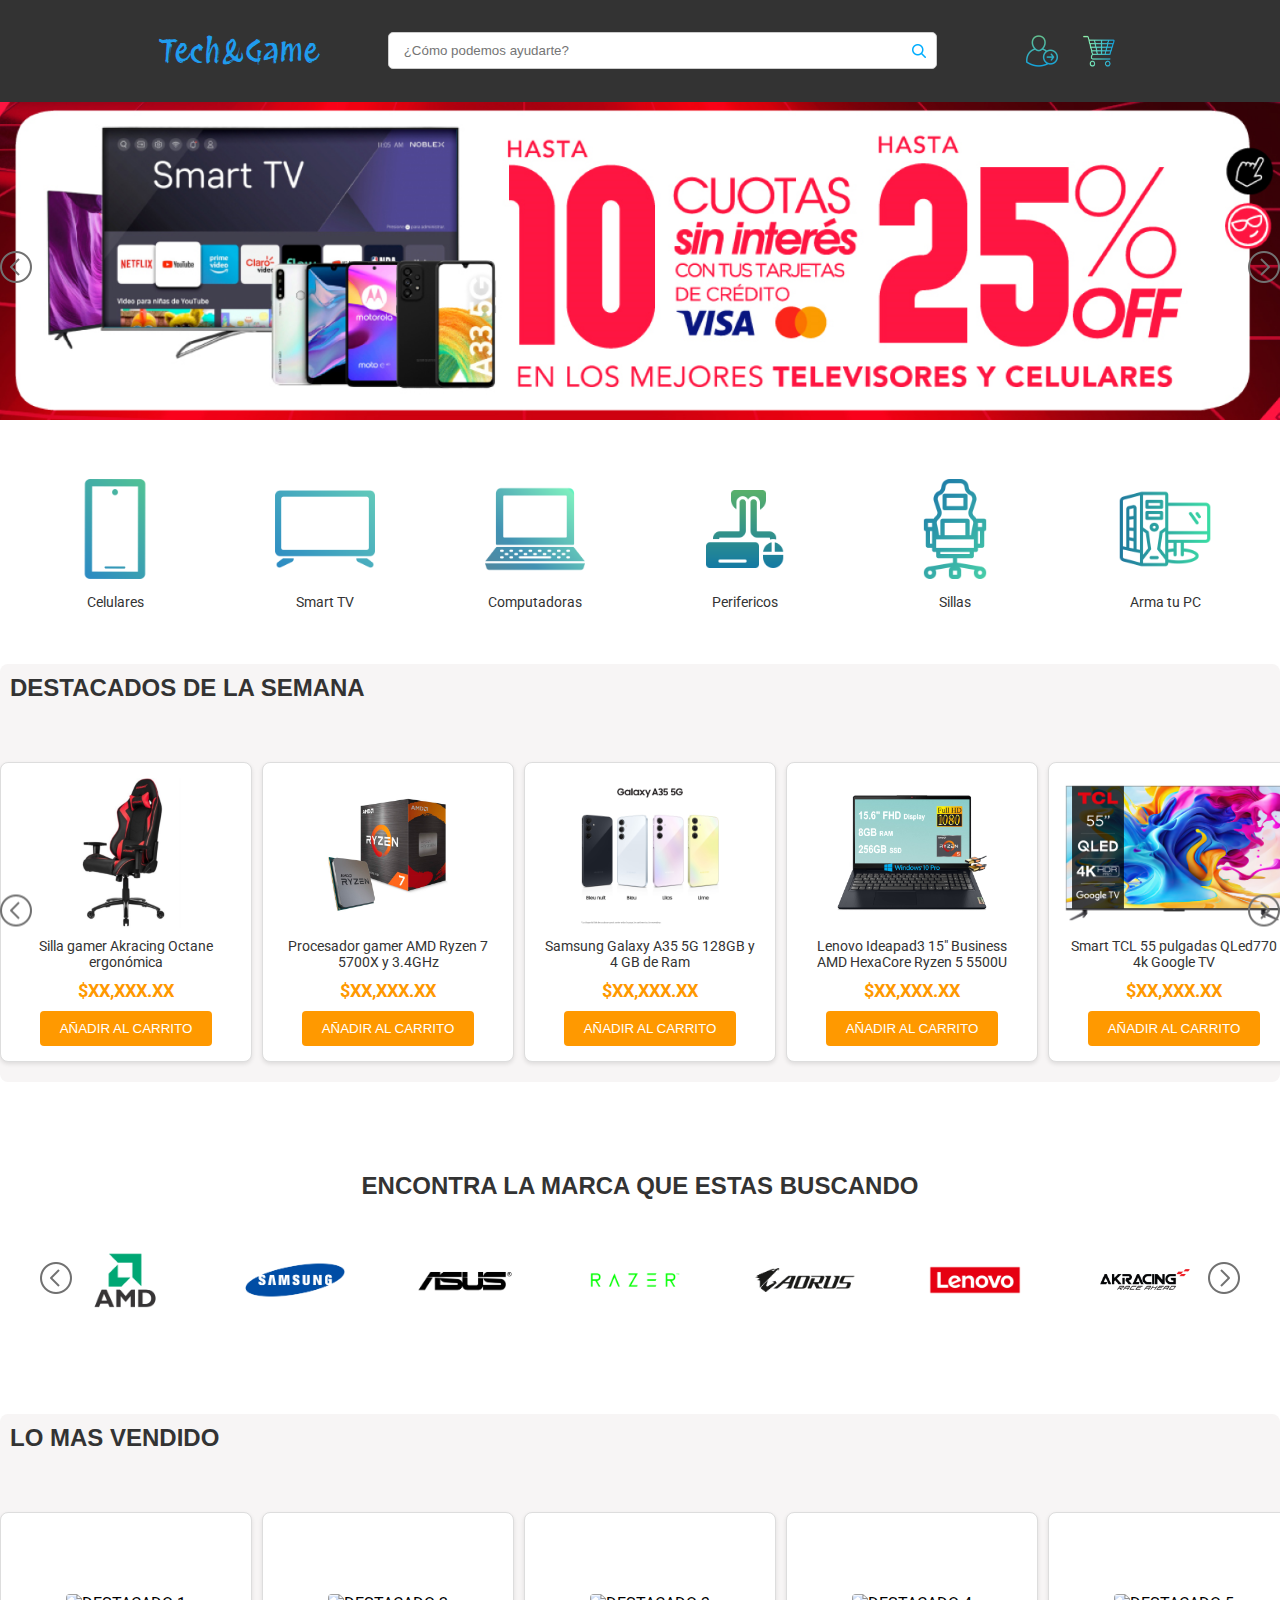
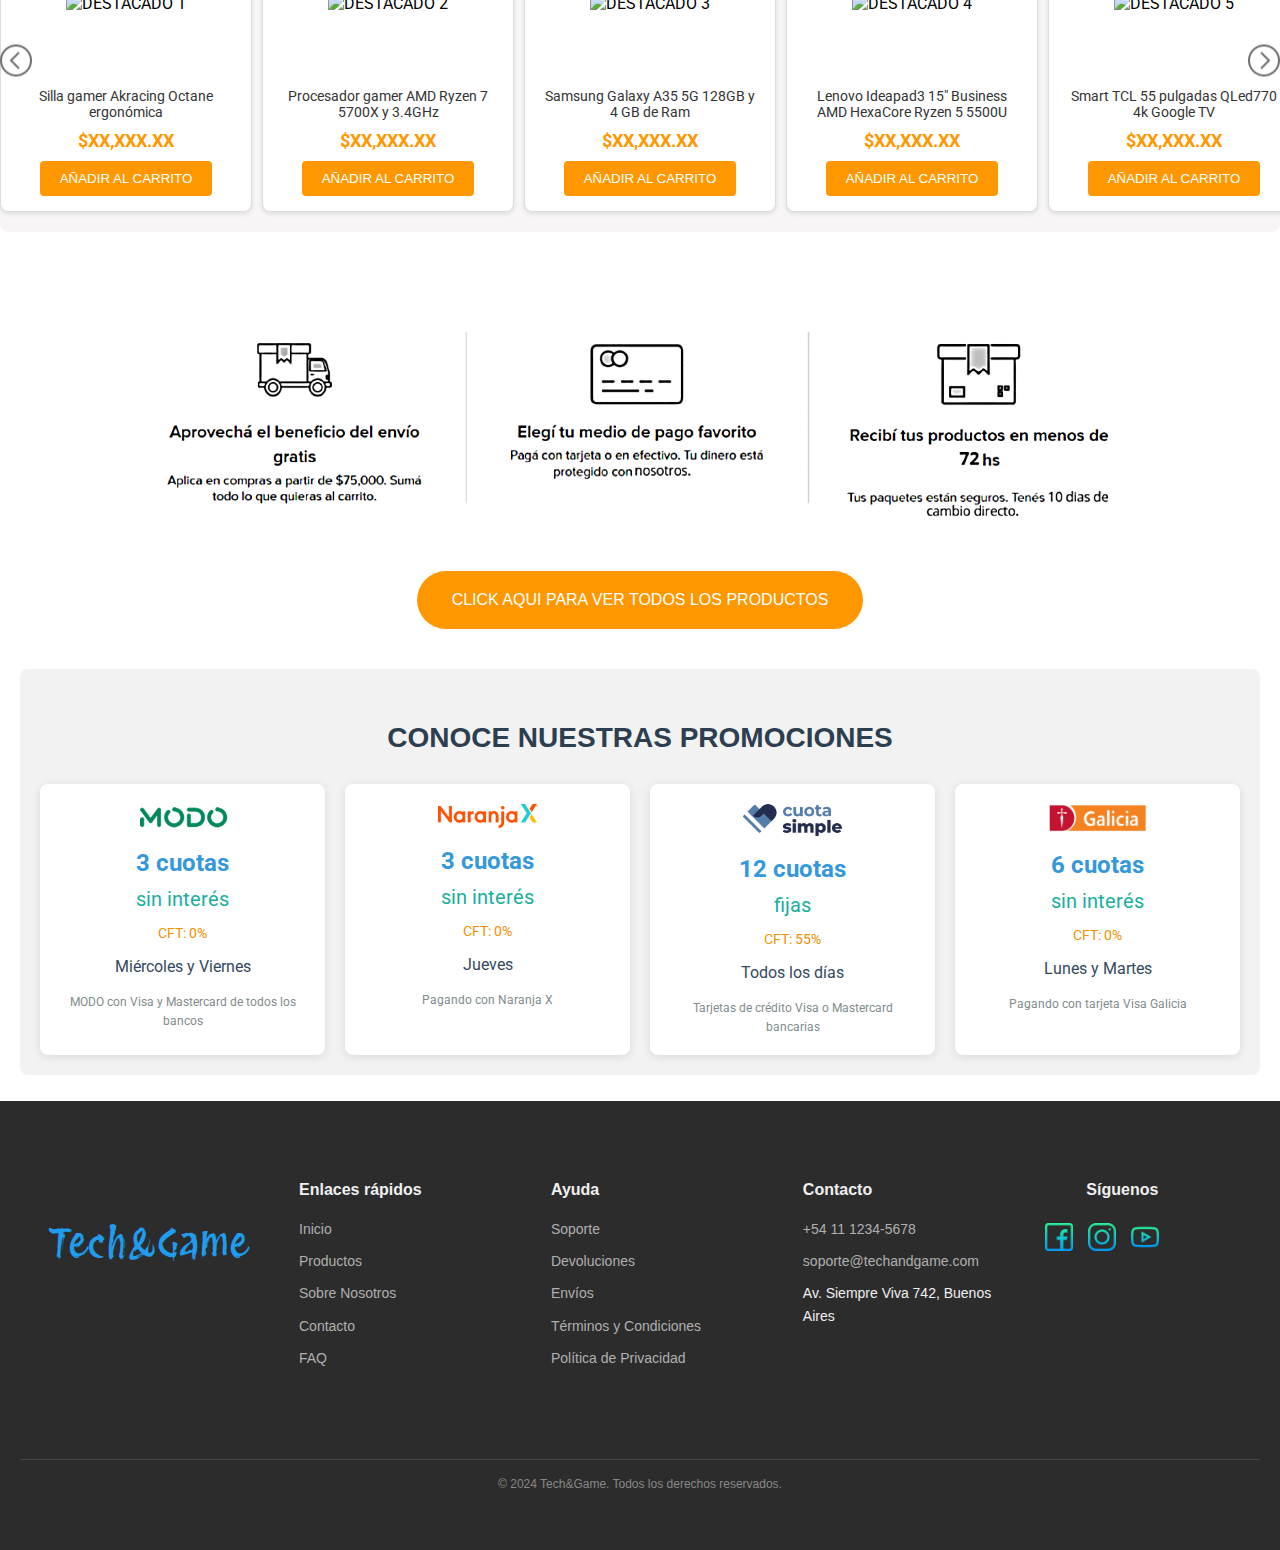
==== commit 25b2c018: "cards de productos y visualizacion de grilla ok" ====
--- a/index.html
+++ b/index.html
@@ -1,5 +1,6 @@
 <!DOCTYPE html>
 <html lang="es">
+
 <head>
     <meta charset="UTF-8">
     <meta name="viewport" content="width=device-width, initial-scale=1.0">
@@ -14,22 +15,26 @@
     <link rel="stylesheet" href="https://fonts.googleapis.com/css2?family=Roboto:wght@400;700&display=swap">
     <link rel="preconnect" href="https://fonts.googleapis.com">
     <link rel="preconnect" href="https://fonts.gstatic.com" crossorigin>
-    <link href="https://fonts.googleapis.com/css2?family=Protest+Revolution&family=Roboto+Flex:opsz,wght@8..144,100..1000&family=Roboto:ital,wght@0,100;0,300;0,400;0,500;0,700;0,900;1,100;1,300;1,400;1,500;1,700;1,900&display=swap" rel="stylesheet">    
+    <link
+        href="https://fonts.googleapis.com/css2?family=Protest+Revolution&family=Roboto+Flex:opsz,wght@8..144,100..1000&family=Roboto:ital,wght@0,100;0,300;0,400;0,500;0,700;0,900;1,100;1,300;1,400;1,500;1,700;1,900&display=swap"
+        rel="stylesheet">
     <!-- ver lo de aca en adelante -->
     <meta property="og:title" content="Tech&Game">
-    <meta property="og:description" content="Tu tienda online de electrónica para teléfonos, computadoras, accesorios gamer y más.">
+    <meta property="og:description"
+        content="Tu tienda online de electrónica para teléfonos, computadoras, accesorios gamer y más.">
     <meta property="og:image" content="images/social-share-image.png">
     <meta property="og:url" content="https://www.tusitioweb.com">
     <meta property="og:type" content="website">
 </head>
+
 <body>
     <header>
         <div class="header-container">
             <div class="logo">
-            <h1>Tech&Game </h1>
+                <h1><a href="index.html">Tech&Game </a></h1>
             </div>
             <div class="search-bar">
-                <form class="search-wrapper"action="search_results.html" method="GET">
+                <form class="search-wrapper" action="search_results.html" method="GET">
                     <input type="text" name="query" placeholder="¿Cómo podemos ayudarte?" aria-label="Buscar">
                     <button type="submit" class="search-button" aria-label="Buscar">
                         <img src="images/search-icon.png" alt="Buscar">
@@ -44,108 +49,127 @@
             </div>
         </div>
     </header>
-            <!-- Modal de Login/Registro -->
-            <div id="optionsModal" class="modal">
-                <div class="modal-content">
-                    <span class="close">&times;</span>
-                    <h2>Bienvenido</h2>
-                    <p class="instruction">Ingresa con tu correo y contraseña</p>
-                    <a href="#" id="loginModalOpen" class="btn-open-login-modal">ENTRAR A MI USUARIO</a>
-                        <div class="divider-block"><hr class="divider-line"><span class="divider-text">o</span></div>
-                    <p class="register-message">Si aún no tienes cuenta, regístrate:</p>
-                    <button id="openRegisterModalFromOptions">REGISTRARME</button>
-                </div>
-            </div>
-            <!-- Modal de Ingreso de Usuario -->
-            <div id="loginModal" class="modal">
-                <div class="modal-content">
-                    <span class="close">&times;</span>
-                    <h2 class="modal-title">Tech&Game</h2>
-                    <input type="email" id="loginEmail" placeholder="Correo electrónico" aria-label="Correo electrónico">
-                    <input type="password" id="loginPassword" placeholder="Contraseña" aria-label="Contraseña">
-                    <button id="loginButton" class="btn-login">Ingresar</button>
-                    <div class="modal-links">
-                        <a href="#" id="openRecoverPasswordModal">RECUPERAR CONTRASEÑA</a>
-                    </div>
-                    <div class="divider-block"><hr class="divider-line"><span class="divider-text">o</span></div>
-                    <div class="modal-register">
-                        <p class="register-message">No tengo cuenta y quiero </p> <a href="#" id="openRegisterModalFromLogin">REGISTRARME</a>
-                    </div>
-                </div>
-            </div>
-            <!-- Modal de Recuperación de Contraseña -->
-            <div id="recoverPasswordModal" class="modal">
-                <div class="modal-content">
-                    <span class="close">&times;</span>
-                    <h2 class="title-recoverPassword">¿Cuál es tu correo?</h2>
-                    <p>Te vamos a enviar un código para que cambies tu contraseña.</p>
-                    <input type="email" id="recoverEmail" placeholder="Correo electrónico" aria-label="Correo electrónico">
-                    <button id="recoverButton" class="btn-recover">Enviar código </button>
-                </div>
-            </div>
-            <!-- Página de Restablecimiento de Contraseña -->
-            <div id="resetPasswordPage" class="modal">
-                <div class="modal-content">
-                    <span class="close">&times;</span>
-                    <h2>Restablecer Contraseña</h2>
-                    <input type="password" id="newPassword" placeholder="Nueva contraseña" aria-label="Nueva contraseña">
-                    <input type="password" id="confirmPassword" placeholder="Confirmar contraseña" aria-label="Confirmar contraseña">
-                    <button id="resetButton" class="btn-reset">Restablecer Contraseña</button>
-                </div>
-            </div>
-            <!-- Modal de Registro -->
-            <div id="registerModal" class="modal">
-                <div class="modal-content">
-                    <span class="close">&times;</span>
-                    <h2 class="modal-title">CREA TU CUENTA Y COMPRA DESDE LA COMODIDAD DE TU HOGAR</h2>
-                    <h3 class="modal-subtitle">Para crear tu cuenta precisamos algunos datos:</h3>
-                    <input type="text" id="registerFirstName" placeholder="Nombre" aria-label="Nombre">
-                    <input type="text" id="registerLastName" placeholder="Apellido" aria-label="Apellido">
-                    <input type="email" id="registerEmail" placeholder="Correo electrónico" aria-label="Correo electrónico">
-                    <input type="password" id="registerPassword" placeholder="Contraseña" aria-label="Contraseña">
-                    <input type="password" id="registerConfirmPassword" placeholder="Confirmar contraseña" aria-label="Confirmar contraseña">
-                    <button id="registerSubmitButton" class="btn-register">Registrarme</button>
-                </div>
-            </div>
-        <div class="carousel-container">
-                <div class="carousel">
-                    <div class="carousel-item"><img src="images/OFERTAS1.png" alt="OFERTA 1"></div>
-                    <div class="carousel-item"><img src="images/OFERTAS2.png" alt="OFERTA 2"></div>
-                    <div class="carousel-item"><img src="images/OFERTAS3.png" alt="OFERTA 3"></div>
-                    <div class="carousel-item"><img src="images/OFERTAS4.png" alt="OFERTA 4"></div>
-                    <div class="carousel-item"><img src="images/OFERTAS5.png" alt="OFERTA 5"></div>
-                    <div class="carousel-item"><img src="images/OFERTAS6.png" alt="OFERTA 6"></div>
-                </div>
-                <button class="carousel-control prev" id="prevButton"><img src="images/arrowPrev.png" alt="Prev"></button>
-                <button class="carousel-control next" id="nextButton"><img src="images/arrowNext.png" alt="Next"></button>
-            </div>
+    <!-- Modal de Login/Registro -->
+    <div id="optionsModal" class="modal">
+        <div class="modal-content">
+            <span class="close">&times;</span>
+            <h2>Bienvenido</h2>
+            <p class="instruction">Ingresa con tu correo y contraseña</p>
+            <a href="#" id="loginModalOpen" class="btn-open-login-modal">ENTRAR A MI USUARIO</a>
+            <div class="divider-block">
+                <hr class="divider-line"><span class="divider-text">o</span>
+            </div>
+            <p class="register-message">Si aún no tienes cuenta, regístrate:</p>
+            <button id="openRegisterModalFromOptions">REGISTRARME</button>
+        </div>
+    </div>
+    <!-- Modal de Ingreso de Usuario -->
+    <div id="loginModal" class="modal">
+        <div class="modal-content">
+            <span class="close">&times;</span>
+            <h2 class="modal-title">Tech&Game</h2>
+            <input type="email" id="loginEmail" placeholder="Correo electrónico" aria-label="Correo electrónico">
+            <input type="password" id="loginPassword" placeholder="Contraseña" aria-label="Contraseña">
+            <button id="loginButton" class="btn-login">Ingresar</button>
+            <div class="modal-links">
+                <a href="#" id="openRecoverPasswordModal">RECUPERAR CONTRASEÑA</a>
+            </div>
+            <div class="divider-block">
+                <hr class="divider-line"><span class="divider-text">o</span>
+            </div>
+            <div class="modal-register">
+                <p class="register-message">No tengo cuenta y quiero </p> <a href="#"
+                    id="openRegisterModalFromLogin">REGISTRARME</a>
+            </div>
+        </div>
+    </div>
+    <!-- Modal de Recuperación de Contraseña -->
+    <div id="recoverPasswordModal" class="modal">
+        <div class="modal-content">
+            <span class="close">&times;</span>
+            <h2 class="title-recoverPassword">¿Cuál es tu correo?</h2>
+            <p>Te vamos a enviar un código para que cambies tu contraseña.</p>
+            <input type="email" id="recoverEmail" placeholder="Correo electrónico" aria-label="Correo electrónico">
+            <button id="recoverButton" class="btn-recover">Enviar código </button>
+        </div>
+    </div>
+    <!-- Página de Restablecimiento de Contraseña -->
+    <div id="resetPasswordPage" class="modal">
+        <div class="modal-content">
+            <span class="close">&times;</span>
+            <h2>Restablecer Contraseña</h2>
+            <input type="password" id="newPassword" placeholder="Nueva contraseña" aria-label="Nueva contraseña">
+            <input type="password" id="confirmPassword" placeholder="Confirmar contraseña"
+                aria-label="Confirmar contraseña">
+            <button id="resetButton" class="btn-reset">Restablecer Contraseña</button>
+        </div>
+    </div>
+    <!-- Modal de Registro -->
+    <div id="registerModal" class="modal">
+        <div class="modal-content">
+            <span class="close">&times;</span>
+            <h2 class="modal-title">CREA TU CUENTA Y COMPRA DESDE LA COMODIDAD DE TU HOGAR</h2>
+            <h3 class="modal-subtitle">Para crear tu cuenta precisamos algunos datos:</h3>
+            <input type="text" id="registerFirstName" placeholder="Nombre" aria-label="Nombre">
+            <input type="text" id="registerLastName" placeholder="Apellido" aria-label="Apellido">
+            <input type="email" id="registerEmail" placeholder="Correo electrónico" aria-label="Correo electrónico">
+            <input type="password" id="registerPassword" placeholder="Contraseña" aria-label="Contraseña">
+            <input type="password" id="registerConfirmPassword" placeholder="Confirmar contraseña"
+                aria-label="Confirmar contraseña">
+            <button id="registerSubmitButton" class="btn-register">Registrarme</button>
+        </div>
+    </div>
+    <div class="carousel-container">
+        <div class="carousel">
+            <div class="carousel-item"><img src="images/OFERTAS1.png" alt="OFERTA 1"></div>
+            <div class="carousel-item"><img src="images/OFERTAS2.png" alt="OFERTA 2"></div>
+            <div class="carousel-item"><img src="images/OFERTAS3.png" alt="OFERTA 3"></div>
+            <div class="carousel-item"><img src="images/OFERTAS4.png" alt="OFERTA 4"></div>
+            <div class="carousel-item"><img src="images/OFERTAS5.png" alt="OFERTA 5"></div>
+            <div class="carousel-item"><img src="images/OFERTAS6.png" alt="OFERTA 6"></div>
+        </div>
+        <button class="carousel-control prev" id="prevButton"><img src="images/arrowPrev.png" alt="Prev"></button>
+        <button class="carousel-control next" id="nextButton"><img src="images/arrowNext.png" alt="Next"></button>
+    </div>
     <main>
         <!-- PRODUCTOS. Buscar por Categoría -->
         <section id="search-by-category">
             <div class="category-container">
-                <div class="category-item">
-                    <img src="images/category/celulares.png" alt="Celulares">
-                    <p>Celulares</p>
-                </div>
-                <div class="category-item">
-                    <img src="images/category/smart_tv.png" alt="Smart TV">
-                    <p>Smart TV</p>
-                </div>
-                <div class="category-item">
-                    <img src="images/category/computadoras.png" alt="Computadoras">
-                    <p>Computadoras</p>
-                </div>
-                <div class="category-item">
-                    <img src="images/category/perifericos.png" alt="Periféricos">
-                    <p>Periféricos</p>
-                </div>
-                <div class="category-item">
-                    <img src="images/category/sillas.png" alt="Sillas">
-                    <p>Sillas</p>
-                </div>
-                <div class="category-item">
-                    <img src="images/category/arma_tu_pc.png" alt="Arma tu PC">
-                    <p>Arma tu PC</p>
+                <div class="category-item" data-category="celulares">
+                    <a href="product_grid.html?category=celulares">
+                        <img src="images/category/celulares.png" alt="celulares">
+                        <p>Celulares</p>
+                    </a>
+                </div>
+                <div class="category-item" data-category="smart-tv">
+                    <a href="product_grid.html?category=smart-tv">
+                        <img src="images/category/smart_tv.png" alt="smart-tv">
+                        <p>Smart TV</p>
+                    </a>
+                </div>
+                <div class="category-item" data-category="computadoras">
+                    <a href="product_grid.html?category=computadoras">
+                        <img src="images/category/computadoras.png" alt="Computadoras">
+                        <p>Computadoras</p>
+                    </a>
+                </div>
+                <div class="category-item" data-category="perifericos">
+                    <a href="product_grid.html?category=perifericos">
+                        <img src="images/category/perifericos.png" alt="perifericos">
+                        <p>Perifericos</p>
+                    </a>
+                </div>
+                <div class="category-item" data-category="sillas">
+                    <a href="product_grid.html?category=sillas">
+                        <img src="images/category/sillas.png" alt="sillas">
+                        <p>Sillas</p>
+                    </a>
+                </div>
+                <div class="category-item" data-category="arma-tu-pc">
+                    <a href="product_grid.html?category=arma-tu-pc">
+                        <img src="images/category/arma_tu_pc.png" alt="Arma tu PC">
+                        <p>Arma tu PC</p>
+                    </a>
                 </div>
             </div>
         </section>
@@ -155,59 +179,61 @@
             <h2>DESTACADOS DE LA SEMANA</h2>
             <div class="weekly-carousel-container">
                 <button class="carousel-btn left-btn" id="left-btn"><img src="images/arrowPrev.png" alt="Prev"></button>
-            <div class="weekly-carousel">
-                <div class="weekly-carousel-item">
-                    <div class="product-image">
-                        <img src="images/destacados_semana_LOGOS/destacado1.jpeg" alt="DESTACADO 1">
-                    </div>
+                <div class="weekly-carousel">
+                    <div class="weekly-carousel-item">
+                        <div class="product-image">
+                            <img src="images/destacados_semana_LOGOS/destacado1.jpeg" alt="DESTACADO 1">
+                        </div>
                         <div class="product-details">
                             <p>Silla gamer Akracing Octane ergonómica</p>
                             <span class="price">$XX,XXX.XX</span>
                             <button class="add-to-cart">AÑADIR AL CARRITO</button>
                         </div>
-                </div>
-                <div class="weekly-carousel-item">
-                    <div class="product-image">
-                        <img src="images/destacados_semana_LOGOS/destacado2.png" alt="DESTACADO 2">
-                    </div>
+                    </div>
+                    <div class="weekly-carousel-item">
+                        <div class="product-image">
+                            <img src="images/destacados_semana_LOGOS/destacado2.png" alt="DESTACADO 2">
+                        </div>
                         <div class="product-details">
                             <p>Procesador gamer AMD Ryzen 7 5700X y 3.4GHz</p>
                             <span class="price">$XX,XXX.XX</span>
                             <button class="add-to-cart">AÑADIR AL CARRITO</button>
                         </div>
-                </div>
-                <div class="weekly-carousel-item">
-                    <div class="product-image">
-                        <img src="images/destacados_semana_LOGOS/destacado3.jpg" alt="DESTACADO 3">
-                    </div>
+                    </div>
+                    <div class="weekly-carousel-item">
+                        <div class="product-image">
+                            <img src="images/destacados_semana_LOGOS/destacado3.jpg" alt="DESTACADO 3">
+                        </div>
                         <div class="product-details">
                             <p>Samsung Galaxy A35 5G 128GB y 4 GB de Ram</p>
                             <span class="price">$XX,XXX.XX</span>
                             <button class="add-to-cart">AÑADIR AL CARRITO</button>
                         </div>
-                </div>
-                <div class="weekly-carousel-item">
-                    <div class="product-image">
-                        <img src="images/destacados_semana_LOGOS/destacado4(Lenovo Ideapad 3 15 BusinessAMD HexaCore Ryzen 5 5500UTecl retroilum con reconocimiento de huella dactilar USB-C).jpg" alt="DESTACADO 4">
-                    </div>
+                    </div>
+                    <div class="weekly-carousel-item">
+                        <div class="product-image">
+                            <img src="images/destacados_semana_LOGOS/destacado4(Lenovo Ideapad 3 15 BusinessAMD HexaCore Ryzen 5 5500UTecl retroilum con reconocimiento de huella dactilar USB-C).jpg"
+                                alt="DESTACADO 4">
+                        </div>
                         <div class="product-details">
                             <p>Lenovo Ideapad3 15" Business AMD HexaCore Ryzen 5 5500U</p>
                             <span class="price">$XX,XXX.XX</span>
                             <button class="add-to-cart">AÑADIR AL CARRITO</button>
                         </div>
-                </div>
-                <div class="weekly-carousel-item">
-                     <div class="product-image">
-                        <img src="images/destacados_semana_LOGOS/destacado5 tcl 55 pulg qled770 4k.jpg" alt="DESTACADO 5">
-                    </div>
+                    </div>
+                    <div class="weekly-carousel-item">
+                        <div class="product-image">
+                            <img src="images/destacados_semana_LOGOS/destacado5 tcl 55 pulg qled770 4k.jpg"
+                                alt="DESTACADO 5">
+                        </div>
                         <div class="product-details">
                             <p>Smart TCL 55 pulgadas QLed770 4k Google TV</p>
                             <span class="price">$XX,XXX.XX</span>
                             <button class="add-to-cart">AÑADIR AL CARRITO</button>
                         </div>
-                </div>
-            </div>
-                 <button class="carousel-btn right-btn" id="right-btn"><img src="images/arrowNext.png" alt="Next"></button>
+                    </div>
+                </div>
+                <button class="carousel-btn right-btn" id="right-btn"><img src="images/arrowNext.png" alt="Next"></button>
             </div>
         </section>
 
@@ -215,19 +241,19 @@
         <section id="search-by-brand">
             <h2>ENCONTRA LA MARCA QUE ESTAS BUSCANDO</h2>
             <div class="brand-carousel">
-                <button class="carousel-control prev" onclick="moveLeft()"><img src="images/arrowPrev.png" alt="Prev"></button>        
+                <button class="carousel-control prev" onclick="moveLeft()"><img src="images/arrowPrev.png" alt="Prev"></button>
                 <div class="brand-container">
-                     <div class="brand-item">
+                    <div class="brand-item">
                         <img src="images/destacados_semana_LOGOS/AMD_Logo.png" alt="Marca 1">
                     </div>
                     <div class="brand-item">
                         <img src="images/destacados_semana_LOGOS/Samsung_Logo.png" alt="Marca 2">
-                     </div>
+                    </div>
                     <div class="brand-item">
                         <img src="images/destacados_semana_LOGOS/asus_logo.png" alt="Marca 3">
                     </div>
                     <div class="brand-item">
-                         <img src="images/destacados_semana_LOGOS/razer_LOGO.png" alt="Marca 4">
+                        <img src="images/destacados_semana_LOGOS/razer_LOGO.png" alt="Marca 4">
                     </div>
                     <div class="brand-item">
                         <img src="images/destacados_semana_LOGOS/aorus-logo.png" alt="Marca 5">
@@ -274,6 +300,7 @@
                     <div class="brand-item">
                         <img src="images/destacados_semana_LOGOS/tp-link-logo.png" alt="Marca 19">
                     </div>
+                </div>
                 <button class="carousel-control next" onclick="moveRight()"><img src="images/arrowNext.png" alt="Next"></button>
             </div>
         </section>
@@ -283,70 +310,73 @@
         <section id="best-sellers">
             <h2>LO MAS VENDIDO</h2>
             <div class="best-seller-carousel-container">
-                <button class="carousel-btn left-btn" id="bs-left-btn"><img src="images/arrowPrev.png" alt="Prev"></button>
-            <div class="best-seller-carousel">
-                <div class="best-seller-carousel-item">
-                    <div class="product-image">
-                        <img src="images/lo_mas_vendido/destacado1.jpeg" alt="DESTACADO 1">
-                    </div>
+                <button class="carousel-btn left-btn" id="bs-left-btn"><img src="images/arrowPrev.png"
+                        alt="Prev"></button>
+                <div class="best-seller-carousel">
+                    <div class="best-seller-carousel-item">
+                        <div class="product-image">
+                            <img src="images/lo_mas_vendido/destacado1.jpeg" alt="DESTACADO 1">
+                        </div>
                         <div class="product-details">
                             <p>Silla gamer Akracing Octane ergonómica</p>
                             <span class="BS-price">$XX,XXX.XX</span>
                             <button class="add-cart">AÑADIR AL CARRITO</button>
                         </div>
-                </div>
-                <div class="best-seller-carousel-item">
-                    <div class="product-image">
-                        <img src="images/lo_mas_vendido/destacado2.png" alt="DESTACADO 2">
-                    </div>
+                    </div>
+                    <div class="best-seller-carousel-item">
+                        <div class="product-image">
+                            <img src="images/lo_mas_vendido/destacado2.png" alt="DESTACADO 2">
+                        </div>
                         <div class="product-details">
                             <p>Procesador gamer AMD Ryzen 7 5700X y 3.4GHz</p>
                             <span class="BS-price">$XX,XXX.XX</span>
                             <button class="add-cart">AÑADIR AL CARRITO</button>
                         </div>
-                </div>
-                <div class="best-seller-carousel-item">
-                    <div class="product-image">
-                        <img src="images/lo_mas_vendido/destacado3.jpg" alt="DESTACADO 3">
-                    </div>
+                    </div>
+                    <div class="best-seller-carousel-item">
+                        <div class="product-image">
+                            <img src="images/lo_mas_vendido/destacado3.jpg" alt="DESTACADO 3">
+                        </div>
                         <div class="product-details">
                             <p>Samsung Galaxy A35 5G 128GB y 4 GB de Ram</p>
                             <span class="BS-price">$XX,XXX.XX</span>
                             <button class="add-cart">AÑADIR AL CARRITO</button>
                         </div>
-                </div>
-                <div class="best-seller-carousel-item">
-                    <div class="product-image">
-                        <img src="images/lo_mas_vendido/destacado4(Lenovo Ideapad 3 15 BusinessAMD HexaCore Ryzen 5 5500UTecl retroilum con reconocimiento de huella dactilar USB-C).jpg" alt="DESTACADO 4">
-                    </div>
+                    </div>
+                    <div class="best-seller-carousel-item">
+                        <div class="product-image">
+                            <img src="images/lo_mas_vendido/destacado4(Lenovo Ideapad 3 15 BusinessAMD HexaCore Ryzen 5 5500UTecl retroilum con reconocimiento de huella dactilar USB-C).jpg"
+                                alt="DESTACADO 4">
+                        </div>
                         <div class="product-details">
                             <p>Lenovo Ideapad3 15" Business AMD HexaCore Ryzen 5 5500U</p>
                             <span class="BS-price">$XX,XXX.XX</span>
                             <button class="add-cart">AÑADIR AL CARRITO</button>
                         </div>
-                </div>
-                <div class="best-seller-carousel-item">
-                     <div class="product-image">
-                        <img src="images/lo_mas_vendido/destacado5 tcl 55 pulg qled770 4k.jpg" alt="DESTACADO 5">
-                    </div>
+                    </div>
+                    <div class="best-seller-carousel-item">
+                        <div class="product-image">
+                            <img src="images/lo_mas_vendido/destacado5 tcl 55 pulg qled770 4k.jpg" alt="DESTACADO 5">
+                        </div>
                         <div class="product-details">
                             <p>Smart TCL 55 pulgadas QLed770 4k Google TV</p>
                             <span class="BS-price">$XX,XXX.XX</span>
                             <button class="add-cart">AÑADIR AL CARRITO</button>
                         </div>
-                </div>
-            </div>
-                 <button class="carousel-btn right-btn" id="bs-right-btn"><img src="images/arrowNext.png" alt="Next"></button>
+                    </div>
+                </div>
+                <button class="carousel-btn right-btn" id="bs-right-btn"><img src="images/arrowNext.png"
+                        alt="Next"></button>
             </div>
         </section>
 
 
         <div class="beneficios">
             <img src="images/beneficios.png" alt="beneficios">
-        <!-- Botón Flotante para Ver Todos los Productos -->
+            <!-- Botón Flotante para Ver Todos los Productos -->
             <button id="view-all-products" class="view-all-button"> CLICK AQUI PARA VER TODOS LOS PRODUCTOS</button>
         </div>
-        
+
 
         <!-- BANK PROMOTION -->
         <section class="bank-promotions">
@@ -354,7 +384,7 @@
             <div class="promotion-cards">
                 <div class="promotion-card">
                     <div class="promo-header">
-                        <img src="images/modo_logo.png" alt="Logo MODO" class="bank-logo">
+                        <img src="images/destacados_semana_LOGOS/modo_logo.png" alt="Logo MODO" class="bank-logo">
                     </div>
                     <div class="promo-body">
                         <h3>3 cuotas</h3>
@@ -363,12 +393,12 @@
                         <p class="days">Miércoles y Viernes</p>
                     </div>
                     <div class="promo-footer">
-                        <small>Pagando desde MODO exclusivo con tarjetas Galicia Visa y Mastercard</small>
+                        <small>MODO con Visa y Mastercard de todos los bancos</small>
                     </div>
                 </div>
                 <div class="promotion-card">
                     <div class="promo-header">
-                        <img src="images/getnet_logo.png" alt="Logo Getnet" class="bank-logo">
+                        <img src="images/destacados_semana_LOGOS/naranja_logo.png" alt="Logo Getnet" class="bank-logo">
                     </div>
                     <div class="promo-body">
                         <h3>3 cuotas</h3>
@@ -377,12 +407,13 @@
                         <p class="days">Jueves</p>
                     </div>
                     <div class="promo-footer">
-                        <small>Pagando con QR Getnet desde la app de Santander</small>
+                        <small>Pagando con Naranja X</small>
                     </div>
                 </div>
                 <div class="promotion-card">
                     <div class="promo-header">
-                        <img src="images/cuota_simple_logo.png" alt="Logo Cuota Simple" class="bank-logo">
+                        <img src="images/destacados_semana_LOGOS/cuota_simple_logo.png" alt="Logo Cuota Simple"
+                            class="bank-logo">
                     </div>
                     <div class="promo-body">
                         <h3>12 cuotas</h3>
@@ -396,7 +427,8 @@
                 </div>
                 <div class="promotion-card">
                     <div class="promo-header">
-                        <img src="images/otra_logo.png" alt="Logo Otra Promo" class="bank-logo">
+                        <img src="images/destacados_semana_LOGOS/galicia-logo.png" alt="Logo Otra Promo"
+                            class="bank-logo">
                     </div>
                     <div class="promo-body">
                         <h3>6 cuotas</h3>
@@ -405,12 +437,12 @@
                         <p class="days">Lunes y Martes</p>
                     </div>
                     <div class="promo-footer">
-                        <small>Pagando con tarjeta Visa Banco Provincia</small>
+                        <small>Pagando con tarjeta Visa Galicia</small>
                     </div>
                 </div>
             </div>
         </section>
-        
+
     </main>
     <footer>
         <div class="footer-container">
@@ -450,9 +482,12 @@
             <div class="footer-social">
                 <h3>Síguenos</h3>
                 <ul class="social-icons">
-                    <li><a href="https://www.facebook.com/techandgame"><img src="images\footer\facebook.png" alt="Facebook"></a></li>
-                    <li><a href="https://www.instagram.com/techandgame"><img src="images\footer\instagram.png" alt="Instagram"></a></li>
-                    <li><a href="https://www.youtube.com/techandgame"><img src="images\footer\youtube.png" alt="YouTube"></a></li>
+                    <li><a href="https://www.facebook.com/techandgame"><img src="images\footer\facebook.png"
+                                alt="Facebook"></a></li>
+                    <li><a href="https://www.instagram.com/techandgame"><img src="images\footer\instagram.png"
+                                alt="Instagram"></a></li>
+                    <li><a href="https://www.youtube.com/techandgame"><img src="images\footer\youtube.png"
+                                alt="YouTube"></a></li>
                 </ul>
             </div>
         </div>
@@ -460,8 +495,9 @@
             <p>&copy; 2024 Tech&Game. Todos los derechos reservados.</p>
         </div>
     </footer>
-            
+
     <script src="scripts/codigo.js"></script>
     <script src="scripts/products_grid.js"></script>
 </body>
+
 </html>--- a/styles/styles.css
+++ b/styles/styles.css
@@ -1,41 +1,40 @@
-body{
+body {
     margin: 0;
     padding: 0;
     box-sizing: border-box;
 }
 
-/* Estilos para el encabezado */
 header {
     margin: 0;
     background-color: #333;
     color: #fff;
     padding: 0;
-}
-
-/* Contenedor del encabezado */
+    max-width: 100%;
+}
+
 .header-container {
     margin: 0px 80px;
     display: flex;
     align-items: center;
     justify-content: space-between;
     padding: 10px 80px;
-    
-}
-
-/* Estilo para el texto del logo */
-.logo h1 {
-    font-family: 'Protest Revolution', sans-serif; /* Fuente utilizada */
-    font-size: 32px; /* Tamaño de la fuente */
-    font-weight: 400; /* Peso de la fuente */
-    color: #209CEE; /* Color del texto */
-    margin: 0; /* Elimina el margen por defecto */
+
+}
+
+.logo h1 a {
+    font-family: 'Protest Revolution', sans-serif;
+    font-size: 32px;
+    font-weight: 400;
+    color: #209CEE;
+    margin: 0;
+    text-decoration: none;
 }
 
 .search-bar {
     flex: 1;
     display: flex;
     justify-content: center;
-    margin: 10px 0; /* Espacio vertical entre los elementos en pantallas pequeñas */
+    margin: 10px 0;
 }
 
 .search-wrapper {
@@ -45,10 +44,11 @@
 
 .search-wrapper input {
     padding: 10px 15px;
-    width: 100%; /* Ancho del campo de búsqueda */
+    width: 100%;
     border-radius: 5px;
     border: 1px solid #ccc;
     box-sizing: border-box;
+    background-color: #ffffff;
 }
 
 .search-button {
@@ -67,7 +67,8 @@
 
 /* Estilo para el icono de búsqueda */
 .search-button img {
-    height: 16px; /* Ajusta el tamaño del icono */
+    height: 16px;
+    /* Ajusta el tamaño del icono */
     width: 16px;
 }
 
@@ -78,7 +79,8 @@
 }
 
 .header-icons img {
-    height: 32px; /* Ajusta el tamaño de los iconos */
+    height: 32px;
+    /* Ajusta el tamaño de los iconos */
     margin-left: 10px;
     vertical-align: middle;
     width: 32px;
@@ -97,19 +99,22 @@
 .login-link {
     display: flex;
     align-items: center;
-    color: #808080; /* Color gris */
+    color: #808080;
+    /* Color gris */
     font-family: 'Roboto', sans-serif;
     text-decoration: none;
 }
 
 .login-link img {
-    margin-right: 5px; /* Espacio entre el icono y el texto */
+    margin-right: 5px;
+    /* Espacio entre el icono y el texto */
 }
 
 /* Estilos para el modal MI CUENTA*/
 .modal {
     z-index: 1000;
-    display: none; /* Oculto por defecto */
+    display: none;
+    /* Oculto por defecto */
     position: fixed;
     z-index: 1;
     left: 0;
@@ -117,7 +122,8 @@
     width: 100%;
     height: 100%;
     overflow: auto;
-    background-color: rgba(0, 0, 0, 0.5); /* Fondo oscuro con transparencia */
+    background-color: rgba(0, 0, 0, 0.5);
+    /* Fondo oscuro con transparencia */
 }
 
 .modal-content {
@@ -129,7 +135,7 @@
     width: 80%;
     max-width: 400px;
     border-radius: 15px;
-    box-shadow: 0 5px 15px rgba(0, 0, 0, 0.3); 
+    box-shadow: 0 5px 15px rgba(0, 0, 0, 0.3);
     text-align: center;
     justify-items: center;
     justify-content: center;
@@ -137,11 +143,17 @@
 }
 
 @keyframes fadeIn {
-    from { opacity: 0; }
-    to { opacity: 1; }
-}
-
-.close-button, .close {
+    from {
+        opacity: 0;
+    }
+
+    to {
+        opacity: 1;
+    }
+}
+
+.close-button,
+.close {
     color: #aaa;
     float: right;
     font-size: 28px;
@@ -150,7 +162,7 @@
 }
 
 .close-button:hover,
-.close-button:focus, 
+.close-button:focus,
 .close:hover,
 .close:focus {
     color: #000;
@@ -200,10 +212,13 @@
     justify-content: center;
 }
 
-.modal button:hover, .btn-open-login-modal:hover {
+.modal button:hover,
+.btn-open-login-modal:hover {
     background-color: #1a7dbf;
 }
-.modal button:focus, .btn-open-login-modal:focus {
+
+.modal button:focus,
+.btn-open-login-modal:focus {
     outline: none;
     box-shadow: 0 0 5px rgba(33, 150, 243, 0.5);
 }
@@ -233,6 +248,7 @@
     background-color: #fff;
     box-sizing: border-box;
 }
+
 /* Estilos del botón de apertura del modal INGRESAR A MI USUARIO*/
 .btn-open-login-modal {
     display: block;
@@ -256,7 +272,8 @@
 #loginModal .modal-content,
 #recoverPasswordModal .modal-content {
     background-color: #fefefe;
-    margin: 6% auto; /* Centrado */
+    margin: 6% auto;
+    /* Centrado */
     padding: 1rem 2rem 2rem;
     border: 1px solid #888;
     width: 80%;
@@ -298,9 +315,9 @@
     cursor: pointer;
     width: 100%;
     margin-top: 10px;
-} 
-
-#registerModal .btn-register{
+}
+
+#registerModal .btn-register {
     background-color: #007BFF;
     color: white;
     padding: 10px;
@@ -312,7 +329,7 @@
     margin-bottom: 30px;
     align-items: center;
     justify-content: center;
-} 
+}
 
 .btn-login:hover,
 .btn-recover:hover,
@@ -338,7 +355,8 @@
 .modal-register a {
     color: #007BFF;
     text-decoration: none;
-    margin-left: 5px; /* Espacio entre el texto y el enlace */
+    margin-left: 5px;
+    /* Espacio entre el texto y el enlace */
 }
 
 .modal-register a:hover {
@@ -370,11 +388,13 @@
 #registerModal .modal-content {
     z-index: 101;
     background-color: #fefefe;
-    margin: 6% auto; /* Centrado */
+    margin: 6% auto;
+    /* Centrado */
     padding: 10px 30px;
     border: 1px solid #888;
     width: 80%;
-    max-width: 400px; /* Ancho máximo */
+    max-width: 400px;
+    /* Ancho máximo */
     box-shadow: 0px 4px 8px rgba(0, 0, 0, 0.2);
     border-radius: 10px;
     text-align: center;
@@ -472,9 +492,12 @@
 }
 
 /* Título de Categorías */
-#weekly-featured h2, #best-sellers h2, #unmissable-offers h2 {
+#weekly-featured h2,
+#best-sellers h2,
+#unmissable-offers h2 {
     text-align: left;
-    margin-bottom: 30px; /* Aumentado para más espacio */
+    margin-bottom: 30px;
+    /* Aumentado para más espacio */
 }
 
 /* Categorías y marcas */
@@ -497,18 +520,29 @@
     height: auto;
     display: block;
     margin: 0 auto;
-    margin-bottom: 15px; /* Espacio añadido entre la imagen y el texto */
-}
-
-.category-item p {
+    margin-bottom: 15px;
+    /* Espacio añadido entre la imagen y el texto */
+}
+
+.category-item a {
+    text-decoration: none;
     margin-top: 0px;
     font-size: 14px;
     color: #333;
 }
 
+.category-item img:hover {
+    transform: scale(1.2);
+}
+
+.category-item p:hover {
+    transform: scale(1.2);
+    color: #6f6f6f
+}
+
 #search-by-brand {
     text-align: center;
-    margin:80px 0px;
+    margin: 80px 0px;
 }
 
 .brand-carousel {
@@ -540,7 +574,8 @@
 }
 
 #weekly-featured {
-    background-color: #f7f5f5; /* Fondo gris para la sección */
+    background-color: #f7f5f5;
+    /* Fondo gris para la sección */
     border-radius: 8px;
 }
 
@@ -549,7 +584,8 @@
     position: relative;
     max-width: 1280px;
     overflow: hidden;
-    margin: 0 auto; /* Centra el carrusel */
+    margin: 0 auto;
+    /* Centra el carrusel */
     display: flex;
     align-items: center;
 }
@@ -571,7 +607,7 @@
     padding: 15px;
     text-align: center;
     flex: 0 0 auto;
-    box-shadow: 0 2px 4px rgba(0,0,0,0.1);
+    box-shadow: 0 2px 4px rgba(0, 0, 0, 0.1);
 }
 
 .product-image {
@@ -668,7 +704,8 @@
     padding: 20px 35px;
     border-radius: 50px;
     cursor: pointer;
-    margin-top: 20px; /* Espacio entre la imagen y el botón */
+    margin-top: 20px;
+    /* Espacio entre la imagen y el botón */
 }
 
 .view-all-button:hover {
@@ -677,7 +714,8 @@
 
 /* Estilos para el contenedor del carrusel lo mas vendido*/
 #best-sellers {
-    background-color: #f7f5f5; /* Fondo gris para la sección */
+    background-color: #f7f5f5;
+    /* Fondo gris para la sección */
     border-radius: 8px;
 }
 
@@ -685,7 +723,8 @@
     position: relative;
     max-width: 1280px;
     overflow: hidden;
-    margin: 0 auto; /* Centra el carrusel */
+    margin: 0 auto;
+    /* Centra el carrusel */
     display: flex;
     align-items: center;
 }
@@ -707,8 +746,9 @@
     padding: 15px;
     text-align: center;
     flex: 0 0 auto;
-    box-shadow: 0 2px 4px rgba(0,0,0,0.1);
-}
+    box-shadow: 0 2px 4px rgba(0, 0, 0, 0.1);
+}
+
 .add-cart {
     background-color: #ff9800;
     color: #fff;
@@ -740,13 +780,15 @@
     margin: 0 auto;
     padding: 20px;
     text-align: center;
-    background-color: #f2f2f2; /* Fondo gris para la sección */
+    background-color: #f2f2f2;
+    /* Fondo gris para la sección */
     border-radius: 8px;
 }
 
 .bank-promotions h2 {
     font-size: 28px;
-    color: #2C3E50; /* Color principal ajustado */
+    color: #2C3E50;
+    /* Color principal ajustado */
     margin-bottom: 20px;
 }
 
@@ -783,31 +825,36 @@
 
 .promo-body h3 {
     font-size: 24px;
-    color: #3498DB; /* Color secundario ajustado */
+    color: #3498DB;
+    /* Color secundario ajustado */
     margin: 10px 0;
 }
 
 .promo-body .interest {
     font-size: 20px;
-    color: #9B59B6; /* Color ajustado para el texto de interés */
+    color: #1aaf9d;
+    /* Color ajustado para el texto de interés */
     margin: 5px 0;
 }
 
 .promo-body .cft {
     font-size: 14px;
-    color: #E74C3C; /* Color ajustado para el CFT */
+    color: #f09001;
+    /* Color ajustado para el CFT */
     margin-bottom: 10px;
 }
 
 .promo-body .days {
     font-size: 16px;
-    color: #34495E; /* Color ajustado para los días */
+    color: #34495E;
+    /* Color ajustado para los días */
     margin-bottom: 15px;
 }
 
 .promo-footer small {
     font-size: 12px;
-    color: #7F8C8D; /* Color del texto explicativo */
+    color: #7F8C8D;
+    /* Color del texto explicativo */
 }
 
 
@@ -816,12 +863,13 @@
 
 /* Footer General */
 footer {
-    background-color: #2c2c2c; /* Fondo gris oscuro */
-    color: #f0f0f0; /* Texto claro */
+    background-color: #2c2c2c;
+    color: #f0f0f0;
     padding: 40px 20px;
     font-family: 'Arial', sans-serif;
     font-size: 14px;
     line-height: 1.6;
+    margin-top: 2%;
 }
 
 .footer-container {
@@ -843,7 +891,8 @@
 }
 
 .footer-logo h2 {
-    color: #209CEE; /* Color de la marca */
+    color: #209CEE;
+    /* Color de la marca */
     font-size: 40px;
     font-weight: normal;
     margin-top: 40px;
@@ -886,12 +935,14 @@
 
 .footer-section ul li a {
     text-decoration: none;
-    color: #b0b0b0; /* Color gris claro para los enlaces */
+    color: #b0b0b0;
+    /* Color gris claro para los enlaces */
     transition: color 0.3s ease;
 }
 
 .footer-section ul li a:hover {
-    color: #FFFFFF; /* Hover en azul claro */
+    color: #FFFFFF;
+    /* Hover en azul claro */
 }
 
 /* Redes Sociales */
@@ -927,21 +978,24 @@
     size: 15px;
 }
 
-.social-icons a img{
-    height: 28px; /* Ajusta el tamaño del icono */
+.social-icons a img {
+    height: 28px;
+    /* Ajusta el tamaño del icono */
     width: 28px;
 
 }
 
 .social-icons a:hover {
-    color: #00aaff; /* Hover azul */
+    color: #00aaff;
+    /* Hover azul */
 }
 
 /* Texto en la parte inferior */
 .footer-bottom {
     text-align: center;
     padding: 15px 0;
-    border-top: 1px solid #444; /* Línea superior */
+    border-top: 1px solid #444;
+    /* Línea superior */
     margin-top: 40px;
     font-size: 12px;
     color: #888;
@@ -1065,7 +1119,8 @@
         margin-top: 15px;
     }
 
-    .category-container, .brand-container {
+    .category-container,
+    .brand-container {
         justify-content: space-evenly;
     }
 
@@ -1074,11 +1129,13 @@
     }
 
     .brand-item {
-        flex: 0 0 60px; /* 100% dividido entre 3 para pantallas más pequeñas */
+        flex: 0 0 60px;
+        /* 100% dividido entre 3 para pantallas más pequeñas */
     }
 
     .weekly-carousel-container {
-        max-width: 660px; /* Ajusta el ancho para mostrar 3 elementos en pantallas más pequeñas */
+        max-width: 660px;
+        /* Ajusta el ancho para mostrar 3 elementos en pantallas más pequeñas */
     }
 
     .weekly-carousel-item {
@@ -1090,7 +1147,8 @@
         height: 100px;
     }
 
-    .product-details p, .price {
+    .product-details p,
+    .price {
         font-size: 12px;
     }
 
@@ -1098,7 +1156,8 @@
         padding: 8px 16px;
     }
 
-    .category-item img, .brand-item img {
+    .category-item img,
+    .brand-item img {
         width: 60px;
         height: 60px;
     }
@@ -1127,7 +1186,8 @@
     }
 
     .search-wrapper {
-        width: 100%; /* Ancho completo en pantallas pequeñas */
+        width: 100%;
+        /* Ancho completo en pantallas pequeñas */
     }
 
     .search-wrapper input {
@@ -1193,14 +1253,16 @@
         margin: 30% auto;
         max-width: 300px;
     }
-   
+
     .modal h2 {
         font-size: 3em;
     }
 
-    .modal .instruction, .modal .register-message {
+    .modal .instruction,
+    .modal .register-message {
         font-size: 1em;
     }
+
     .modal button {
         padding: 10px;
         font-size: 0.9em;
@@ -1211,13 +1273,15 @@
         padding: 8px;
         font-size: 0.9em;
     }
-    
+
     .weekly-carousel-container {
-        max-width: 440px; /* Ajusta el ancho para mostrar 2 elementos en pantallas aún más pequeñas */
+        max-width: 440px;
+        /* Ajusta el ancho para mostrar 2 elementos en pantallas aún más pequeñas */
     }
 
     .logo h1 {
-        font-size: 16px; /* Ajusta el tamaño de la fuente en pantallas muy pequeñas */
+        font-size: 16px;
+        /* Ajusta el tamaño de la fuente en pantallas muy pequeñas */
     }
 
     .header-container {
@@ -1226,7 +1290,8 @@
     }
 
     .search-wrapper input {
-        padding: 8px 10px; /* Reduce el padding del campo de búsqueda en pantallas muy pequeñas */
+        padding: 8px 10px;
+        /* Reduce el padding del campo de búsqueda en pantallas muy pequeñas */
     }
 
     .search-button img {
@@ -1240,12 +1305,16 @@
     }
 
     .brand-item {
-        flex: 0 0 50px; /* 100% dividido entre 2 para pantallas aún más pequeñas */
-    }
-    .category-item img, .brand-item img {
+        flex: 0 0 50px;
+        /* 100% dividido entre 2 para pantallas aún más pequeñas */
+    }
+
+    .category-item img,
+    .brand-item img {
         width: 50px;
         height: 50px;
     }
+
     .carousel-control {
         font-size: 1em;
     }
@@ -1270,11 +1339,70 @@
 .product-page-layout main {
     display: flex;
 }
- 
+
+.breadcrumb {
+    margin: 20px;
+    max-width: 100%;
+    display: flex;
+    flex-direction: row;
+    justify-content: space-between;
+    background-color: #f0f0f0;
+}
+
+.breadcrumb-container {
+    font-size: 24px;
+    font-weight: bold;
+    margin: auto 6%;
+    text-transform: uppercase;
+    text-align: left;
+    vertical-align: top;
+    padding: 20px;
+    list-style: none;
+    display: flex;
+    flex-direction: row;
+    color: #7c7c7c;
+}
+
+.separator {
+    padding: 0 20px;
+    color: #7c7c7c;
+}
+
+.breadcrumb-container li a {
+    color: #7c7c7c;
+    text-decoration: none;
+}
+
+.breadcrumb-container li:hover {
+    transform: scale(1.05);
+}
+
+.product-controls {
+    display: flex;
+    flex-direction: row;
+    margin: auto 10%;
+    align-items: center;
+    gap: 10px;
+}
+
+.product-controls label {
+    font-size: 18px;
+    color: #656565;
+}
+
+.product-controls select {
+    padding: 6px;
+    border: 1px solid #ccc;
+    border-radius: 5px;
+    color: #585858;
+    font-size: 14px;
+}
+
 .filters h3 {
     text-transform: uppercase;
-    font-size: 16px;
+    font-size: 18px;
     font-weight: bold;
+    color: #535353;
 }
 
 .filters {
@@ -1287,31 +1415,80 @@
     display: flex;
     flex-direction: column;
 }
-  
+
 .filter-section {
     display: flex;
     flex-direction: column;
-    color: #666;
+    color: #414141;
     font-size: 14px;
-    
-}
-  
-.filter-section h4{
-    color: #333;
+
+}
+
+.filter-section h4 {
+    color: #595959;
     font-size: 16px;
     font-weight: bold;
     margin-bottom: 10px;
- 
-}
-
+}
+
+/* Estilo base para el grupo de filtros avanzados */
+.filter-group {
+    margin-top: 20px;
+    /* Separación entre grupos */
+    padding: 10px;
+}
+
+/* Estilo para las etiquetas de los filtros */
+.filter-group label {
+    display: block;
+    font-size: 16px;
+    font-weight: bold;
+    color: #595959;
+    /* Gris oscuro */
+    margin-bottom: 5px;
+    /* Separación con el select */
+}
+
+/* Estilo para los selectores */
+.filter-group select {
+    width: 100%;
+    padding: 8px 12px;
+    font-size: 14px;
+    color: #333;
+    /* Texto oscuro */
+    background-color: #fff;
+    /* Fondo blanco */
+    border: 1px solid #cccccc;
+    /* Borde gris */
+    border-radius: 6px;
+    box-shadow: inset 0 1px 3px rgba(0, 0, 0, 0.1);
+    /* Sombras internas */
+    transition: border-color 0.3s ease, box-shadow 0.3s ease;
+    cursor: pointer;
+}
+
+/* Interacción con los selectores */
+.filter-group select:focus {
+    outline: none;
+    border-color: #007bff;
+    /* Borde azul al enfoque */
+    box-shadow: 0 0 5px rgba(0, 123, 255, 0.3);
+    /* Resaltar al enfoque */
+}
+
+/* Separación entre filtros dentro del grupo */
+.filter-group select+label {
+    margin-top: 15px;
+    /* Espacio entre selects */
+}
 
 /*filtro precio cambio*/
 .filter-price {
     padding: 10px;
     border-radius: 8px;
     margin-bottom: 20px;
-  }
-  
+}
+
 /* Título del filtro */
 .filter-price h4 {
     color: #333;
@@ -1322,80 +1499,90 @@
 
 /* Oculta el checkbox original */
 input[type="checkbox"] {
-    appearance: none; /* Oculta el estilo predeterminado */
-    -webkit-appearance: none; /* Compatibilidad para navegadores WebKit */
+    appearance: none;
+    /* Oculta el estilo predeterminado */
+    -webkit-appearance: none;
+    /* Compatibilidad para navegadores WebKit */
     width: 15px;
     height: 15px;
-    border: 1px solid #006bdd; /* Color del borde del checkbox */
-    border-radius: 50%; /* Hace el checkbox redondo */
-    background-color: #fafafa; /* Fondo blanco */
+    border: 1px solid #5f5f5f;
+    /* Color del borde del checkbox */
+    border-radius: 50%;
+    /* Hace el checkbox redondo */
+    background-color: #bebebe;
+    /* Fondo blanco */
     cursor: pointer;
     display: inline-block;
     vertical-align: middle;
     transition: background-color 0.2s, border-color 0.2s;
     margin: 6px;
-  }
-  
-  /* Estilo cuando el checkbox está marcado */
-  input[type="checkbox"]:checked {
-    background-color: #007BFF; /* Cambia el fondo al color seleccionado */
-    border-color: #007BFF; /* Borde del color del fondo */
+}
+
+/* Estilo cuando el checkbox está marcado */
+input[type="checkbox"]:checked {
+    background-color: #007BFF;
+    /* Cambia el fondo al color seleccionado */
+    border-color: #007BFF;
+    /* Borde del color del fondo */
     position: relative;
-  }
-  
-  input[type="checkbox"]:checked::after {
+}
+
+input[type="checkbox"]:checked::after {
     content: "";
     width: 10px;
     height: 10px;
-    background-color: #fff;
+    background-color: #007BFF;
     border-radius: 50%;
     position: absolute;
     top: 4px;
     left: 4px;
-  }
+}
 
 /* Contenedor de los inputs de precio */
 .price-range-container {
     display: flex;
     justify-content: space-between;
     gap: 40px;
-  }
-  
-  /* Estilo para cada contenedor de input */
-  .price-range-input {
+}
+
+/* Estilo para cada contenedor de input */
+.price-range-input {
     display: flex;
     flex-direction: column;
     align-items: center;
     flex: 1;
-  }
-  
-  /* Estilo de las etiquetas */
-  .price-range-input label {
+}
+
+/* Estilo de las etiquetas */
+.price-range-input label {
     font-size: 14px;
     font-weight: 500;
-    color: #555; /* Gris oscuro */
+    color: #555;
+    /* Gris oscuro */
     margin-bottom: 5px;
     margin-top: 10px;
-  }
-  
-  /* Estilo de los inputs de precio */
-  .price-range-input input {
+}
+
+/* Estilo de los inputs de precio */
+.price-range-input input {
     width: 100%;
     padding: 10px 15px;
     font-size: 14px;
     border: 1px solid #cccccc;
     border-radius: 6px;
     text-align: center;
-    color: #333; /* Gris más oscuro */
-  }
-  
-  /* Cambios al interactuar con los inputs */
-  .price-range-input input:focus {
+    color: #333;
+    /* Gris más oscuro */
+}
+
+/* Cambios al interactuar con los inputs */
+.price-range-input input:focus {
     outline: none;
-    border-color: #007bff; /* Azul más brillante */
+    border-color: #007bff;
+    /* Azul más brillante */
     box-shadow: 0 0 5px rgba(0, 123, 255, 0.5);
-  }
-  
+}
+
 
 
 /* Estructura básica de la grilla de productos */
@@ -1403,18 +1590,15 @@
     border-radius: 8px;
     flex: 1;
     display: grid;
-    grid-template-columns: repeat(auto-fill, minmax(250px, auto)); /* Adjust minmax values as needed */
+    grid-template-columns: repeat(auto-fill, minmax(250px, auto));
+    /* Adjust minmax values as needed */
     gap: 30px;
     padding: 20px;
-    background-color: #f5f5f5; /* Fondo gris claro */
-}
-
-.product-title {
-    font-size: 2em;
-    font-family: 'roboto-flex-regular', sans-serif;
-    text-align: left;
-    margin-left: 180px;
-} 
+    background-color: #f5f5f5;
+    margin-bottom: 40px;
+}
+
+
 
 
 /* Estilo de las tarjetas de producto */
@@ -1440,9 +1624,7 @@
     margin-bottom: 10px;
     object-fit: cover;
 }
-.product-card img:hover {
-    transform: scale(1.05);
-} 
+
 
 /* Nombre de la marca en mayúsculas y más pequeño */
 .product-card .brand {
@@ -1463,9 +1645,11 @@
     text-transform: uppercase;
     text-align: center;
 }
+
 .product-card h3:hover {
     transform: scale(1.05);
 }
+
 /* Precio y descuento */
 .product-card .price-container {
     display: flex;
@@ -1523,90 +1707,440 @@
 
 .discount-badge.hidden {
     display: none;
-  }
-
+}
+
+/* paginación */
+.pagination-controls {
+    display: flex;
+    justify-content: right;
+    align-items: center;
+    gap: 10px;
+    margin: 0px 10%;
+}
+
+.pagination-controls button,
+.pagination-controls span {
+    margin-bottom: 40px;
+    font-family: Arial, sans-serif;
+    font-size: 18px;
+    background-color: transparent;
+    border: none;
+    color: #5d5d5d;
+    cursor: pointer;
+    padding: 5px 10px;
+    transition: background-color 0.3s, color 0.3s;
+}
+
+.pagination-controls button.active {
+    font-size: 28px;
+    font-weight: bold;
+    pointer-events: none;
+}
+
+.pagination-controls button:hover:not(.active) {
+    color: #9d9d9d;
+}
+
+.pagination-controls .arrow {
+    font-weight: bold;
+    padding: 5px;
+}
 
 
 
 /*PRODUCT CARD */
+
+.product-card-page {
+    background-color: #f5f5f5;
+}
+
+.the-breadcrumb {
+    margin: 0;
+    max-width: 100%;
+    display: flex;
+    flex-direction: row;
+    justify-content: left;
+    background-color: transparent;
+}
+
+#product-detail-container {
+    display: flex;
+    gap: 40px;
+    padding: 20px;
+    max-width: 1200px;
+    margin: auto;
+    margin-bottom: 3%;
+    font-family: 'Roboto', sans-serif;
+    line-height: 1.5;
+    color: #333;
+    line-height: normal;
+}
+
 .the-product {
-    width: 300px;
+    display: flex;
+    flex-wrap: wrap;
+    gap: 20px;
+    width: 100%;
+}
+
+.the-product-image {
+    width: 100%;
+    max-width: 700px;
+    height: 600px;
+    border-radius: 10px;
+    box-shadow: 0 2px 10px rgba(0, 0, 0, 0.1);
+    object-fit: cover;
+}
+
+.the-product-info {
+    flex: 1;
+    padding: 4%;
+    background: #f9f9f9;
+    border-radius: 10px;
+    box-shadow: 0 2px 10px rgba(0, 0, 0, 0.1);
+    max-width: 600px;
+}
+
+.the-product-name {
+    font-size: 2rem;
+    font-weight: 700;
+    margin-bottom: 5px;
+    margin-top: 0px;
+    text-transform: uppercase;
+}
+
+.the-product-brand {
+    text-transform: uppercase;
+    margin-bottom: 0px;
+}
+
+.the-product-brand,
+.the-product-category {
+    font-size: 14px;
+    color: #555;
+    margin: 0;
+}
+
+.the-product-pricing {
+    margin: 0px 0px;
+}
+
+.product-price {
+    color: var(--Neutrals-900, #1f1f1f);
+    font-family: Roboto;
+    font-size: 3.5rem;
+    font-style: normal;
+    font-weight: 700;
+    line-height: normal;
+    margin-bottom: 0px;
+}
+
+.the-product-original-price {
+    font-size: 16px;
+    color: #999;
+    text-decoration: line-through;
+    margin-top: 0px;
+    margin-bottom: 0px;
+}
+
+.the-product-discount {
+    font-size: 16px;
+    color: #00a650;
+    margin-top: 0px;
+}
+
+.the-description {
+    margin-top: 8%;
+}
+
+.description {
+    font-size: 1rem;
+}
+
+.specs {
+    list-style: none;
+    margin-top: 15px;
+    font-size: 13px;
+}
+
+.specs li {
+    font-size: 14px;
+    margin-bottom: 5px;
+}
+
+.the-btn {
+    display: flex;
+    flex-direction: row;
+    margin-top: 50px;
+}
+
+.add-to-cart-btn,
+.comprar {
+    display: flex;
+    background-color: #3498DB;
+    color: white;
+    border: none;
+    padding: 14px;
+    border-radius: 5px;
+    cursor: pointer;
+    font-size: 1rem;
+    gap: 8px;
+    width: 45%;
+    /* Botón ocupa todo el ancho */
+    text-align: center;
+    align-items: center;
+    justify-content: center;
+    flex-grow: 1;
+    margin: 1%;
+}
+
+.add-to-cart-btn:hover,
+.comprar:hover {
+    background-color: #2980b9;
+}
+
+.info-promotion {
+    color: #00a650;
+    font-weight: bold;
+    margin: 0;
+}
+
+
+.the-product-gallery {
+    display: flex;
+    flex-direction: column;
+    gap: 20px;
+}
+
+.thumbnail-container {
+    display: flex;
+    gap: 20px;
+    justify-content: center;
+}
+
+.thumbnail {
+    width: 105px;
+    height: 100px;
+    border-radius: 5px;
+    cursor: pointer;
+    border: 2px solid transparent;
+    object-fit: contain;
+    box-shadow: 0 1px 5px rgba(0, 0, 0, 0.1);
+}
+
+.thumbnail:hover {
+    border-color: #ff5500;
+}
+
+.card-divider {
+    width: 1200px;
+    margin-bottom: 2%;
+}
+
+.related-products-container-title {
+    text-transform: uppercase;
+    text-align: left;
+    margin-left: 10%;
+}
+
+#related-products-container {
+    max-width: 1200px;
+    margin: 0 auto;
+    padding: 10px;
+    text-align: center;
+}
+
+.related-products-grid {
+    display: flex;
+    justify-content: left;
+    flex-wrap: wrap;
+    gap: 10px;
+}
+
+.related-product-card {
+    flex: 1;
+    max-width: 280px;
+    background-color: #FFFFFF;
+    border-radius: 8px;
+    padding: 10px;
+    box-shadow: 0 2px 10px rgba(0, 0, 0, 0.1);
+    transition: transform 0.3s ease, box-shadow 0.3s ease;
+    line-height: 1.25;
+}
+
+.related-product-card:hover {
+    box-shadow: 0 4px 8px rgba(0, 0, 0, 0.2);
+}
+
+.related-product-card img {
+    max-width: 100%;
+    height: 40%;
+    object-fit: fill;
+}
+
+.related-product-card-h3 {
+    color: #333;
+    font-family: "Roboto Flex", sans-serif;
+    font-optical-sizing: auto;
+    font-weight: 400;
+    /* Peso regular */
+    font-style: normal;
+    font-variation-settings:
+        "slnt" 0,
+        "wdth" 100,
+        "GRAD" 0,
+        "XOPQ" 96,
+        "XTRA" 468,
+        "YOPQ" 79,
+        "YTAS" 750,
+        "YTDE" -203,
+        "YTFI" 738,
+        "YTLC" 514,
+        "YTUC" 712;
+    font-size: 1.1rem;
+    color: #333;
+    text-decoration: none;
+    text-align: center;
+    margin: 0;
+}
+
+.related-product-card-h3 :hover {
+    transform: scale(1.05);
+}
+
+
+.related-product-card-price,
+.shipping-cost-result {
+    font-family: "Roboto", sans-serif;
+    font-optical-sizing: auto;
+    font-weight: 400;
+    /* Peso regular */
+    font-style: normal;
+    font-variation-settings:
+        "slnt" 0,
+        "wdth" 100,
+        "GRAD" 0,
+        "XOPQ" 96,
+        "XTRA" 468,
+        "YOPQ" 79,
+        "YTAS" 750,
+        "YTDE" -203,
+        "YTFI" 738,
+        "YTLC" 514,
+        "YTUC" 712;
+    font-size: 2rem;
+    color: rgb(72, 72, 72);
+    font-weight: bold;
+    display: block;
+    margin: 0;
+    align-items: center;
+}
+
+.related-product-card-original-price {
+    font-size: 16px;
+    color: #999;
+    text-decoration: line-through;
+    margin-top: 0px;
+    margin-bottom: 0px;
+}
+
+.related-product-card-discount {
+    font-size: 16px;
+    color: #00a650;
+    margin-top: 0px;
+}
+
+.related-product-info-promotion {
+    color: #00a650;
+    font-weight: bold;
+    margin: 0;
+}
+
+.shipping {
+    margin: 7%;
+    font-family: Cambria, Cochin, Georgia, Times, 'Times New Roman', serif;
+    font-weight: 400;
+    font-style: normal;
+    text-align: start;
+    line-height: 0.6em;
+    font-size: 0.95em;
+}
+
+
+/* Contenedor principal */
+.shipping-cost-container {
     border: 1px solid #ddd;
     border-radius: 8px;
-    overflow: hidden;
-    box-shadow: 0 4px 8px rgba(0, 0, 0, 0.1);
-    transition: transform 0.2s;
-    background-color: #fff;
-}
-
-.the-product:hover {
-    transform: scale(1.05);
-}
-
-.the-product img {
-    width: 100%;
-    height: 200px;
-    object-fit: cover;
-    background-color: #f5f5f5;
-}
-
-.the-product-info {
-    padding: 16px;
-    text-align: center;
-}
-
-.the-product-info h3 {
-    font-size: 1.2em;
-    font-weight: bold;
-    margin: 8px 0;
-}
-
-.the-product-brand,
-.the-product-category {
-    color: #666;
-    font-size: 0.9em;
-    margin: 2px 0;
-}
-
-.the-product-pricing {
-    margin: 16px 0;
-}
-
-.the-product-price {
-    font-size: 1.1em;
-    color: #333;
-    font-weight: bold;
-}
-
-.the-product-original-price {
-    font-size: 0.9em;
-    color: #999;
-    text-decoration: line-through;
-    margin: 8px 0;
-}
-
-.the-product-discount {
-    font-size: 0.9em;
-    color: #ff4444;
-    font-weight: bold;
-}
-
-.add-to-cart-btn {
-    background-color: #007bff;
-    color: white;
-    padding: 10px 20px;
+    padding: 10px;
+    box-shadow: 0 2px 4px rgba(0, 0, 0, 0.1);
+    margin: 7%;
+}
+
+.shipping-title {
+    font-size: 1rem;
+    font-weight: 400;
+    margin: 3%;
+}
+
+.shipping-input-container {
+    display: flex;
+    flex-direction: row;
+    align-items: center;
+    justify-content: left;
+    gap: 8px;
+    margin-bottom: 3%;
+}
+
+/* Icono del camión */
+.shipping-icon {
+    width: 10%;
+    height: 10%;
+    margin: 0 3%;
+}
+
+/* Texto e input */
+.postal-code-input {
+    background-color: transparent;
+    width: 40%;
+    border: 1px solid #ccc;
+    border-radius: 4px;
+    padding: 8px;
+    font-size: 14px;
+}
+
+.postal-code-input::placeholder {
+    color: #a1a1a1;
+    font-weight: normal;
+}
+
+.shipping-cost-container span {
+    font-size: 16px;
+}
+
+/* Botón de calcular */
+.calculate-shipping-btn {
+    background-color: transparent;
+    color: #1aaf9d;
     border: none;
-    border-radius: 4px;
+    padding: 8px 12px;
+    font-size: 14px;
     cursor: pointer;
-    transition: background-color 0.3s;
-}
-
-.add-to-cart-btn:hover {
-    background-color: #0056b3;
-}
-
-
-
+}
+
+.calculate-shipping-btn :hover {
+    transition: scale(1.5);
+}
+
+.no-postal-code {
+    margin-left: 25%;
+    font-size: 0.8rem;
+    color: #1aaf9d;
+    text-decoration: none;
+}
+
+.no-postal-code:hover {
+    text-decoration: underline;
+}
 
 
 /* fuentes */
@@ -1615,135 +2149,139 @@
     font-family: "Protest Revolution", sans-serif;
     font-weight: 400;
     font-style: normal;
-  }
-  .roboto-thin {
+}
+
+.roboto-thin {
     font-family: "Roboto", sans-serif;
     font-weight: 100;
     font-style: normal;
-  }
-  
-  .roboto-light {
+}
+
+.roboto-light {
     font-family: "Roboto", sans-serif;
     font-weight: 300;
     font-style: normal;
-  }
-  
-  .roboto-regular {
+}
+
+.roboto-regular {
     font-family: "Roboto", sans-serif;
     font-weight: 400;
     font-style: normal;
-  }
-  
-  .roboto-medium {
+}
+
+.roboto-medium {
     font-family: "Roboto", sans-serif;
     font-weight: 500;
     font-style: normal;
-  }
-  
-  .roboto-bold {
+}
+
+.roboto-bold {
     font-family: "Roboto", sans-serif;
     font-weight: 700;
     font-style: normal;
-  }
-  
-  .roboto-black {
+}
+
+.roboto-black {
     font-family: "Roboto", sans-serif;
     font-weight: 900;
     font-style: normal;
-  }
-  
-  .roboto-thin-italic {
+}
+
+.roboto-thin-italic {
     font-family: "Roboto", sans-serif;
     font-weight: 100;
     font-style: italic;
-  }
-  
-  .roboto-light-italic {
+}
+
+.roboto-light-italic {
     font-family: "Roboto", sans-serif;
     font-weight: 300;
     font-style: italic;
-  }
-  
-  .roboto-regular-italic {
+}
+
+.roboto-regular-italic {
     font-family: "Roboto", sans-serif;
     font-weight: 400;
     font-style: italic;
-  }
-  
-  .roboto-medium-italic {
+}
+
+.roboto-medium-italic {
     font-family: "Roboto", sans-serif;
     font-weight: 500;
     font-style: italic;
-  }
-  
-  .roboto-bold-italic {
+}
+
+.roboto-bold-italic {
     font-family: "Roboto", sans-serif;
     font-weight: 700;
     font-style: italic;
-  }
-  
-  .roboto-black-italic {
+}
+
+.roboto-black-italic {
     font-family: "Roboto", sans-serif;
     font-weight: 900;
     font-style: italic;
-  }
-  /* Clase para Roboto Flex con peso 100 */
+}
+
+/* Clase para Roboto Flex con peso 100 */
 .roboto-flex-light {
     font-family: "Roboto Flex", sans-serif;
     font-optical-sizing: auto;
-    font-weight: 100; /* Peso ligero */
+    font-weight: 100;
+    /* Peso ligero */
     font-style: normal;
     font-variation-settings:
-      "slnt" 0,
-      "wdth" 100,
-      "GRAD" 0,
-      "XOPQ" 96,
-      "XTRA" 468,
-      "YOPQ" 79,
-      "YTAS" 750,
-      "YTDE" -203,
-      "YTFI" 738,
-      "YTLC" 514,
-      "YTUC" 712;
-  }
-  
-  /* Clase para Roboto Flex con peso 400 */
-  .roboto-flex-regular {
+        "slnt" 0,
+        "wdth" 100,
+        "GRAD" 0,
+        "XOPQ" 96,
+        "XTRA" 468,
+        "YOPQ" 79,
+        "YTAS" 750,
+        "YTDE" -203,
+        "YTFI" 738,
+        "YTLC" 514,
+        "YTUC" 712;
+}
+
+/* Clase para Roboto Flex con peso 400 */
+.roboto-flex-regular {
     font-family: "Roboto Flex", sans-serif;
     font-optical-sizing: auto;
-    font-weight: 400; /* Peso regular */
+    font-weight: 400;
+    /* Peso regular */
     font-style: normal;
     font-variation-settings:
-      "slnt" 0,
-      "wdth" 100,
-      "GRAD" 0,
-      "XOPQ" 96,
-      "XTRA" 468,
-      "YOPQ" 79,
-      "YTAS" 750,
-      "YTDE" -203,
-      "YTFI" 738,
-      "YTLC" 514,
-      "YTUC" 712;
-  }
-  
-  /* Clase para Roboto Flex con peso 700 */
-  .roboto-flex-bold {
+        "slnt" 0,
+        "wdth" 100,
+        "GRAD" 0,
+        "XOPQ" 96,
+        "XTRA" 468,
+        "YOPQ" 79,
+        "YTAS" 750,
+        "YTDE" -203,
+        "YTFI" 738,
+        "YTLC" 514,
+        "YTUC" 712;
+}
+
+/* Clase para Roboto Flex con peso 700 */
+.roboto-flex-bold {
     font-family: "Roboto Flex", sans-serif;
     font-optical-sizing: auto;
-    font-weight: 700; /* Peso bold */
+    font-weight: 700;
+    /* Peso bold */
     font-style: normal;
     font-variation-settings:
-      "slnt" 0,
-      "wdth" 100,
-      "GRAD" 0,
-      "XOPQ" 96,
-      "XTRA" 468,
-      "YOPQ" 79,
-      "YTAS" 750,
-      "YTDE" -203,
-      "YTFI" 738,
-      "YTLC" 514,
-      "YTUC" 712;
-  }
-  +        "slnt" 0,
+        "wdth" 100,
+        "GRAD" 0,
+        "XOPQ" 96,
+        "XTRA" 468,
+        "YOPQ" 79,
+        "YTAS" 750,
+        "YTDE" -203,
+        "YTFI" 738,
+        "YTLC" 514,
+        "YTUC" 712;
+}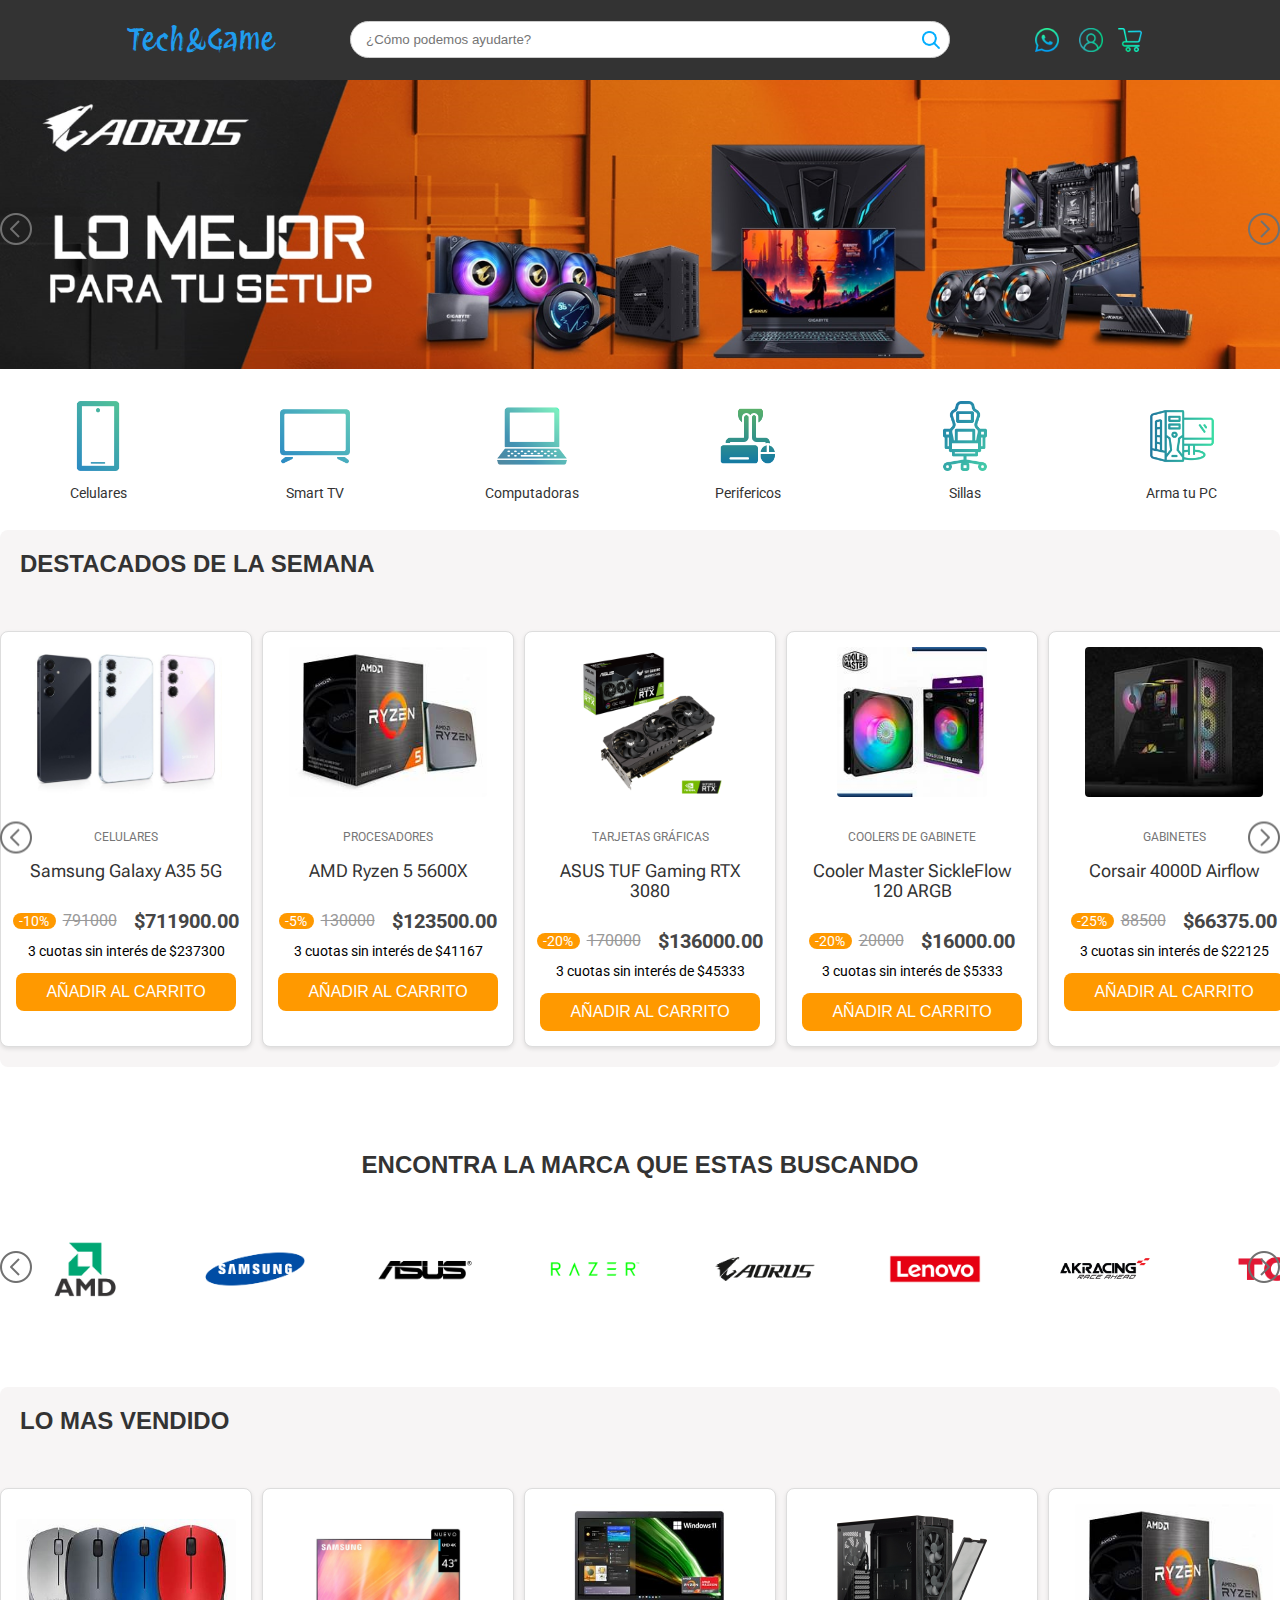
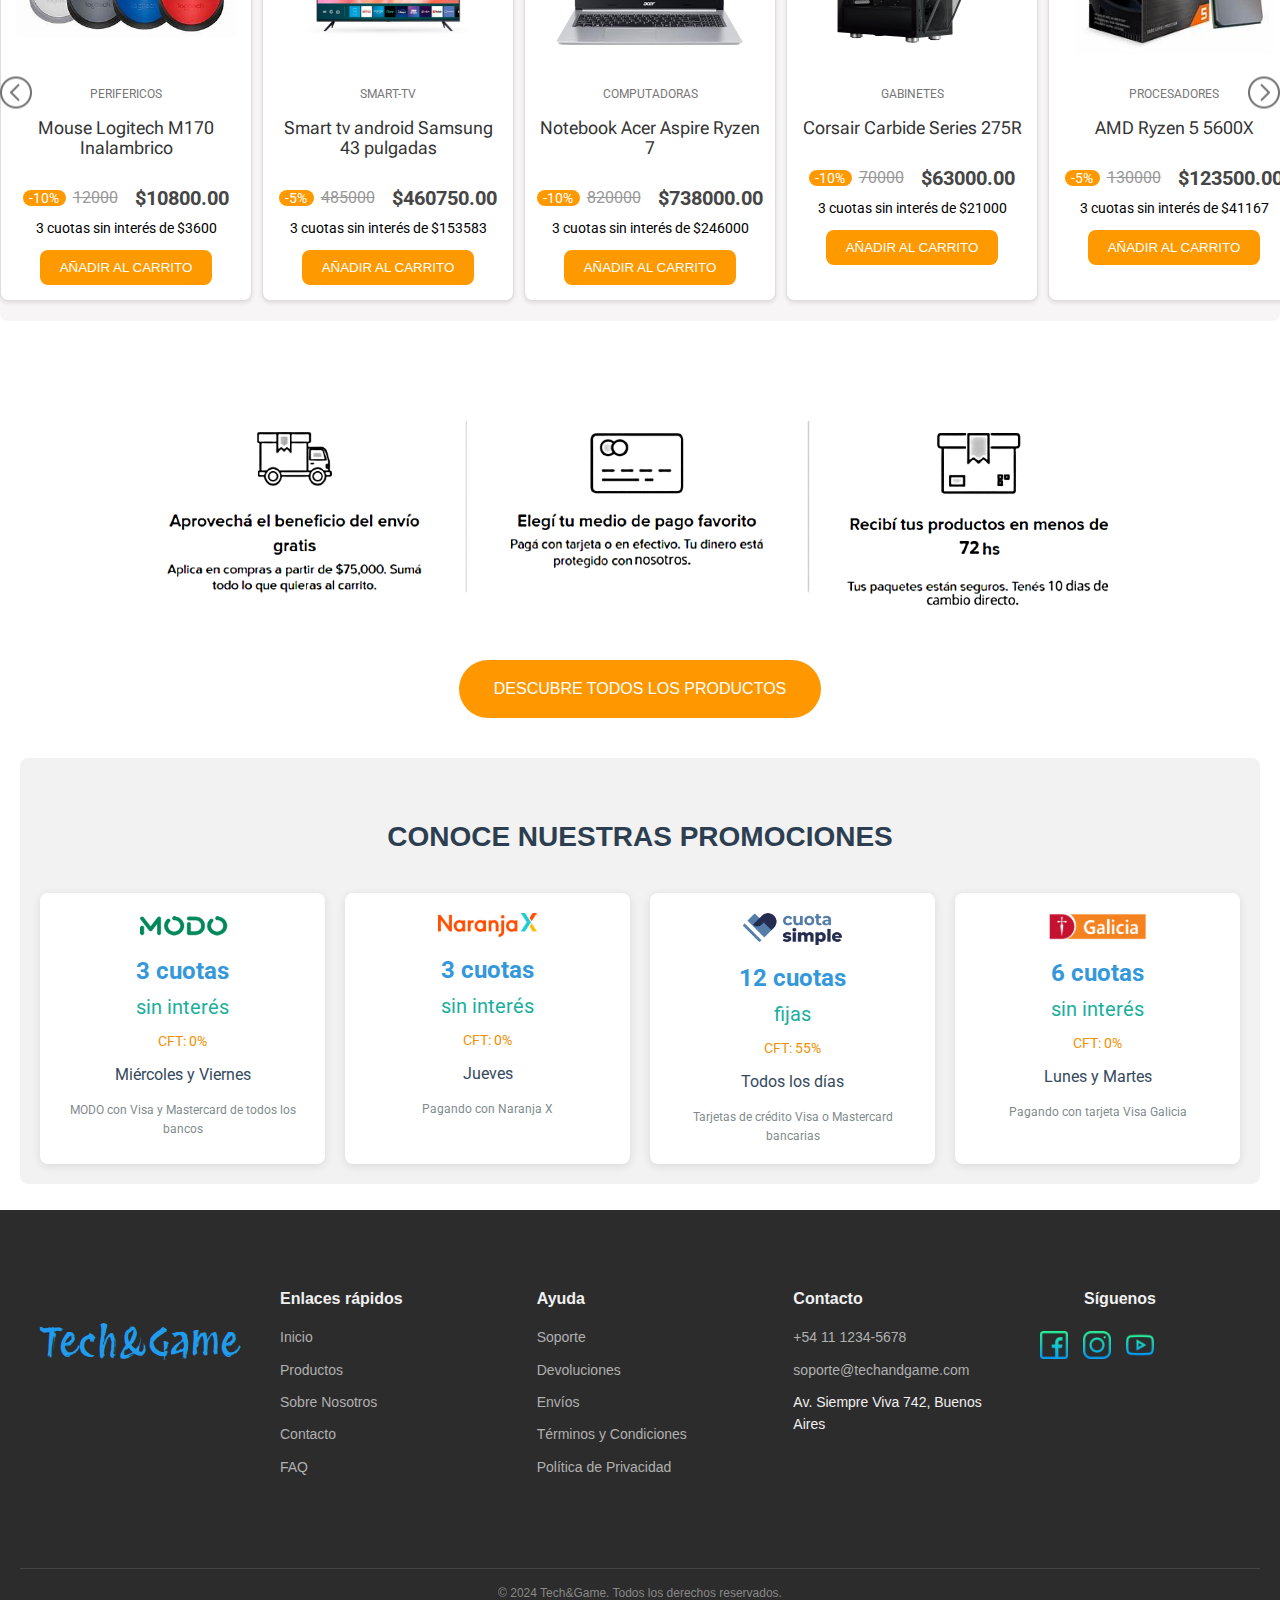
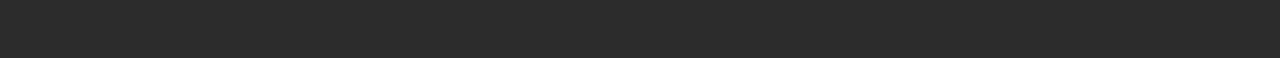
==== commit 73b0a394: "carrito ok" ====
--- a/index.html
+++ b/index.html
@@ -42,40 +42,31 @@
                 </form>
             </div>
             <div class="header-icons">
+                <a href="https://api.whatsapp.com/send/?phone=541112341234" class="whatsapp-link">
+                    <img src="images/whatsapp.png" alt="whatsapp Icon"></a>
                 <a href="#" class="login-link" id="loginModalTrigger">
-                    <img src="images/login-icon.png" alt="Login Icon"><span></span></a>
-                <a href="#cart" class="login-link" id="loginModalTrigger">
-                    <img src="images/cart-icon.png" alt="Cart Icon"><span></span></a>
+                    <img src="images/login-icon.png" alt="Login Icon"></a>
+                <a href="cart.html" class="cart-link" id="loginModalTrigger">
+                    <img src="images/cart-icon.png" alt="Cart Icon">
+                    <span id="cart-count" class="cart-count"></span></a>
             </div>
         </div>
     </header>
-    <!-- Modal de Login/Registro -->
-    <div id="optionsModal" class="modal">
-        <div class="modal-content">
-            <span class="close">&times;</span>
-            <h2>Bienvenido</h2>
-            <p class="instruction">Ingresa con tu correo y contraseña</p>
-            <a href="#" id="loginModalOpen" class="btn-open-login-modal">ENTRAR A MI USUARIO</a>
-            <div class="divider-block">
-                <hr class="divider-line"><span class="divider-text">o</span>
-            </div>
-            <p class="register-message">Si aún no tienes cuenta, regístrate:</p>
-            <button id="openRegisterModalFromOptions">REGISTRARME</button>
-        </div>
-    </div>
     <!-- Modal de Ingreso de Usuario -->
     <div id="loginModal" class="modal">
         <div class="modal-content">
             <span class="close">&times;</span>
             <h2 class="modal-title">Tech&Game</h2>
-            <input type="email" id="loginEmail" placeholder="Correo electrónico" aria-label="Correo electrónico">
-            <input type="password" id="loginPassword" placeholder="Contraseña" aria-label="Contraseña">
+            <input type="email" class="loginEmail" placeholder="Correo electrónico" aria-label="Correo electrónico">
+            <input type="password" class="loginPassword" placeholder="Contraseña" aria-label="Contraseña">
             <button id="loginButton" class="btn-login">Ingresar</button>
             <div class="modal-links">
                 <a href="#" id="openRecoverPasswordModal">RECUPERAR CONTRASEÑA</a>
             </div>
             <div class="divider-block">
-                <hr class="divider-line"><span class="divider-text">o</span>
+                <hr class="divider-line">
+                <span class="divider-text">o</span>
+                <hr class="divider-line">
             </div>
             <div class="modal-register">
                 <p class="register-message">No tengo cuenta y quiero </p> <a href="#"
@@ -85,12 +76,14 @@
     </div>
     <!-- Modal de Recuperación de Contraseña -->
     <div id="recoverPasswordModal" class="modal">
-        <div class="modal-content">
+        <div class="modal-recover">
             <span class="close">&times;</span>
             <h2 class="title-recoverPassword">¿Cuál es tu correo?</h2>
             <p>Te vamos a enviar un código para que cambies tu contraseña.</p>
-            <input type="email" id="recoverEmail" placeholder="Correo electrónico" aria-label="Correo electrónico">
-            <button id="recoverButton" class="btn-recover">Enviar código </button>
+            <div class="recover-input">
+                <input type="email" class="recoverEmail" placeholder="Correo electrónico" aria-label="Correo electrónico">
+                <button id="recoverButton" class="btn-recover">Enviar código </button>
+            </div>
         </div>
     </div>
     <!-- Página de Restablecimiento de Contraseña -->
@@ -119,6 +112,7 @@
             <button id="registerSubmitButton" class="btn-register">Registrarme</button>
         </div>
     </div>
+
     <div class="carousel-container">
         <div class="carousel">
             <div class="carousel-item"><img src="images/OFERTAS1.png" alt="OFERTA 1"></div>
@@ -131,6 +125,7 @@
         <button class="carousel-control prev" id="prevButton"><img src="images/arrowPrev.png" alt="Prev"></button>
         <button class="carousel-control next" id="nextButton"><img src="images/arrowNext.png" alt="Next"></button>
     </div>
+
     <main>
         <!-- PRODUCTOS. Buscar por Categoría -->
         <section id="search-by-category">
@@ -176,129 +171,112 @@
 
         <!-- Destacados de la Semana -->
         <section id="weekly-featured">
-            <h2>DESTACADOS DE LA SEMANA</h2>
+            <h2 class="weekly-featured-title">DESTACADOS DE LA SEMANA</h2>
             <div class="weekly-carousel-container">
                 <button class="carousel-btn left-btn" id="left-btn"><img src="images/arrowPrev.png" alt="Prev"></button>
-                <div class="weekly-carousel">
-                    <div class="weekly-carousel-item">
-                        <div class="product-image">
-                            <img src="images/destacados_semana_LOGOS/destacado1.jpeg" alt="DESTACADO 1">
-                        </div>
-                        <div class="product-details">
-                            <p>Silla gamer Akracing Octane ergonómica</p>
-                            <span class="price">$XX,XXX.XX</span>
-                            <button class="add-to-cart">AÑADIR AL CARRITO</button>
-                        </div>
-                    </div>
-                    <div class="weekly-carousel-item">
-                        <div class="product-image">
-                            <img src="images/destacados_semana_LOGOS/destacado2.png" alt="DESTACADO 2">
-                        </div>
-                        <div class="product-details">
-                            <p>Procesador gamer AMD Ryzen 7 5700X y 3.4GHz</p>
-                            <span class="price">$XX,XXX.XX</span>
-                            <button class="add-to-cart">AÑADIR AL CARRITO</button>
-                        </div>
-                    </div>
-                    <div class="weekly-carousel-item">
-                        <div class="product-image">
-                            <img src="images/destacados_semana_LOGOS/destacado3.jpg" alt="DESTACADO 3">
-                        </div>
-                        <div class="product-details">
-                            <p>Samsung Galaxy A35 5G 128GB y 4 GB de Ram</p>
-                            <span class="price">$XX,XXX.XX</span>
-                            <button class="add-to-cart">AÑADIR AL CARRITO</button>
-                        </div>
-                    </div>
-                    <div class="weekly-carousel-item">
-                        <div class="product-image">
-                            <img src="images/destacados_semana_LOGOS/destacado4(Lenovo Ideapad 3 15 BusinessAMD HexaCore Ryzen 5 5500UTecl retroilum con reconocimiento de huella dactilar USB-C).jpg"
-                                alt="DESTACADO 4">
-                        </div>
-                        <div class="product-details">
-                            <p>Lenovo Ideapad3 15" Business AMD HexaCore Ryzen 5 5500U</p>
-                            <span class="price">$XX,XXX.XX</span>
-                            <button class="add-to-cart">AÑADIR AL CARRITO</button>
-                        </div>
-                    </div>
-                    <div class="weekly-carousel-item">
-                        <div class="product-image">
-                            <img src="images/destacados_semana_LOGOS/destacado5 tcl 55 pulg qled770 4k.jpg"
-                                alt="DESTACADO 5">
-                        </div>
-                        <div class="product-details">
-                            <p>Smart TCL 55 pulgadas QLed770 4k Google TV</p>
-                            <span class="price">$XX,XXX.XX</span>
-                            <button class="add-to-cart">AÑADIR AL CARRITO</button>
-                        </div>
-                    </div>
-                </div>
+                <div class="weekly-carousel"></div>
                 <button class="carousel-btn right-btn" id="right-btn"><img src="images/arrowNext.png" alt="Next"></button>
             </div>
         </section>
 
         <!-- Encontrá la Marca que Estás Buscando -->
         <section id="search-by-brand">
-            <h2>ENCONTRA LA MARCA QUE ESTAS BUSCANDO</h2>
+            <h2 class="brand-title">ENCONTRA LA MARCA QUE ESTAS BUSCANDO</h2>
             <div class="brand-carousel">
                 <button class="carousel-control prev" onclick="moveLeft()"><img src="images/arrowPrev.png" alt="Prev"></button>
                 <div class="brand-container">
                     <div class="brand-item">
-                        <img src="images/destacados_semana_LOGOS/AMD_Logo.png" alt="Marca 1">
-                    </div>
-                    <div class="brand-item">
-                        <img src="images/destacados_semana_LOGOS/Samsung_Logo.png" alt="Marca 2">
-                    </div>
-                    <div class="brand-item">
-                        <img src="images/destacados_semana_LOGOS/asus_logo.png" alt="Marca 3">
-                    </div>
-                    <div class="brand-item">
-                        <img src="images/destacados_semana_LOGOS/razer_LOGO.png" alt="Marca 4">
-                    </div>
-                    <div class="brand-item">
-                        <img src="images/destacados_semana_LOGOS/aorus-logo.png" alt="Marca 5">
+                        <a href="product_grid.html?brand=AMD">
+                        <img src="images/destacados_semana_LOGOS/AMD_Logo.png" alt="AMD">
+                    </a>
+                    </div>
+                    <div class="brand-item">
+                        <a href="product_grid.html?brand=Samsung">
+                        <img src="images/destacados_semana_LOGOS/Samsung_Logo.png" alt="Samsung">
+                    </a>
+                    </div>
+                    <div class="brand-item">
+                        <a href="product_grid.html?brand=Asus">
+                        <img src="images/destacados_semana_LOGOS/asus_logo.png" alt="Asus">
+                    </a>
+                    </div>
+                    <div class="brand-item">
+                        <a href="product_grid.html?brand=Razer">
+                        <img src="images/destacados_semana_LOGOS/razer_LOGO.png" alt="Razer">
+                    </a>
+                    </div>
+                    <div class="brand-item">
+                        <a href="product_grid.html?brand=Aorus">
+                        <img src="images/destacados_semana_LOGOS/aorus-logo.png" alt="Aorus">
+                    </a>
                     </div>
                     <div class="brand-item">
                         <img src="images/destacados_semana_LOGOS/lenovo-logo.png" alt="Marca 6">
                     </div>
                     <div class="brand-item">
-                        <img src="images/destacados_semana_LOGOS/ak_logo.jpg" alt="Marca 7">
-                    </div>
-                    <div class="brand-item">
-                        <img src="images/destacados_semana_LOGOS/tcl-logo.png" alt="Marca 8">
-                    </div>
-                    <div class="brand-item">
-                        <img src="images/destacados_semana_LOGOS/intel-logo.jpg" alt="Marca 9">
-                    </div>
-                    <div class="brand-item">
-                        <img src="images/destacados_semana_LOGOS/iphone-logo.png" alt="Marca 10">
-                    </div>
-                    <div class="brand-item">
-                        <img src="images/destacados_semana_LOGOS/motorola-logo.jpg" alt="Marca 11">
-                    </div>
-                    <div class="brand-item">
-                        <img src="images/destacados_semana_LOGOS/philco-logo.png" alt="Marca 12">
-                    </div>
-                    <div class="brand-item">
-                        <img src="images/destacados_semana_LOGOS/acer-logo.png" alt="Marca 13">
-                    </div>
-                    <div class="brand-item">
-                        <img src="images/destacados_semana_LOGOS/msi-logo.png" alt="Marca 14">
-                    </div>
-                    <div class="brand-item">
-                        <img src="images/destacados_semana_LOGOS/gigabyte-logo.png" alt="Marca 15">
-                    </div>
-                    <div class="brand-item">
-                        <img src="images/destacados_semana_LOGOS/corsair-logo.png" alt="Marca 16">
-                    </div>
-                    <div class="brand-item">
-                        <img src="images/destacados_semana_LOGOS/kingston-logo.png" alt="Marca 17">
-                    </div>
-                    <div class="brand-item">
-                        <img src="images/destacados_semana_LOGOS/cooler-master-logo.png" alt="Marca 18">
-                    </div>
-                    <div class="brand-item">
-                        <img src="images/destacados_semana_LOGOS/tp-link-logo.png" alt="Marca 19">
+                        <a href="product_grid.html?brand=Akracing">
+                        <img src="images/destacados_semana_LOGOS/ak_logo.jpg" alt="Akracing">
+                    </a>
+                    </div>
+                    <div class="brand-item">
+                        <a href="product_grid.html?brand=TCL">
+                        <img src="images/destacados_semana_LOGOS/tcl-logo.png" alt="TCL">
+                    </a>
+                    </div>
+                    <div class="brand-item">
+                        <a href="product_grid.html?brand=Intel">
+                        <img src="images/destacados_semana_LOGOS/intel-logo.jpg" alt="Intel">
+                    </a>
+                    </div>
+                    <div class="brand-item">
+                        <a href="product_grid.html?brand=Apple">
+                        <img src="images/destacados_semana_LOGOS/iphone-logo.png" alt="Apple">
+                    </a>
+                </div>
+                    <div class="brand-item">
+                        <a href="product_grid.html?brand=Motorola">
+                        <img src="images/destacados_semana_LOGOS/motorola-logo.jpg" alt="Motorola">
+                    </a>
+                    </div>
+                    <div class="brand-item">
+                        <a href="product_grid.html?brand=PHILCO">
+                        <img src="images/destacados_semana_LOGOS/philco-logo.png" alt="PHILCO">
+                    </a>
+                    </div>
+                    <div class="brand-item">
+                        <a href="product_grid.html?brand=Acer">
+                        <img src="images/destacados_semana_LOGOS/acer-logo.png" alt="Acer">
+                    </a>
+                    </div>
+                    <div class="brand-item">
+                        <a href="product_grid.html?brand=MSI">
+                        <img src="images/destacados_semana_LOGOS/msi-logo.png" alt="MSI">
+                    </a>
+                    </div>
+                    <div class="brand-item">
+                        <a href="product_grid.html?brand=Gigabyte">
+                        <img src="images/destacados_semana_LOGOS/gigabyte-logo.png" alt="Gigabyte">
+                    </a>
+                    </div>
+                    <div class="brand-item">
+                        <a href="product_grid.html?brand=Corsair">
+                        <img src="images/destacados_semana_LOGOS/corsair-logo.png" alt="Corsair">
+                    </a>
+                    </div>
+                    <div class="brand-item">
+                        <a href="product_grid.html?brand=Kingston">
+                        <img src="images/destacados_semana_LOGOS/kingston-logo.png" alt="Kingston">
+                    </a>
+                    </div>
+                    <div class="brand-item">
+                        <a href="product_grid.html?brand=Cooler Master">
+                        <img src="images/destacados_semana_LOGOS/cooler-master-logo.png" alt="Cooler Master">
+                    </a>
+                    </div>
+                    <div class="brand-item">
+                        <a href="product_grid.html?brand=TP-Link">
+                        <img src="images/destacados_semana_LOGOS/tp-link-logo.png" alt="TP-Link">
+                    </a>
                     </div>
                 </div>
                 <button class="carousel-control next" onclick="moveRight()"><img src="images/arrowNext.png" alt="Next"></button>
@@ -308,63 +286,10 @@
 
         <!-- Lo Más Vendido -->
         <section id="best-sellers">
-            <h2>LO MAS VENDIDO</h2>
+            <h2 class="best-seller-title">LO MAS VENDIDO</h2>
             <div class="best-seller-carousel-container">
-                <button class="carousel-btn left-btn" id="bs-left-btn"><img src="images/arrowPrev.png"
-                        alt="Prev"></button>
-                <div class="best-seller-carousel">
-                    <div class="best-seller-carousel-item">
-                        <div class="product-image">
-                            <img src="images/lo_mas_vendido/destacado1.jpeg" alt="DESTACADO 1">
-                        </div>
-                        <div class="product-details">
-                            <p>Silla gamer Akracing Octane ergonómica</p>
-                            <span class="BS-price">$XX,XXX.XX</span>
-                            <button class="add-cart">AÑADIR AL CARRITO</button>
-                        </div>
-                    </div>
-                    <div class="best-seller-carousel-item">
-                        <div class="product-image">
-                            <img src="images/lo_mas_vendido/destacado2.png" alt="DESTACADO 2">
-                        </div>
-                        <div class="product-details">
-                            <p>Procesador gamer AMD Ryzen 7 5700X y 3.4GHz</p>
-                            <span class="BS-price">$XX,XXX.XX</span>
-                            <button class="add-cart">AÑADIR AL CARRITO</button>
-                        </div>
-                    </div>
-                    <div class="best-seller-carousel-item">
-                        <div class="product-image">
-                            <img src="images/lo_mas_vendido/destacado3.jpg" alt="DESTACADO 3">
-                        </div>
-                        <div class="product-details">
-                            <p>Samsung Galaxy A35 5G 128GB y 4 GB de Ram</p>
-                            <span class="BS-price">$XX,XXX.XX</span>
-                            <button class="add-cart">AÑADIR AL CARRITO</button>
-                        </div>
-                    </div>
-                    <div class="best-seller-carousel-item">
-                        <div class="product-image">
-                            <img src="images/lo_mas_vendido/destacado4(Lenovo Ideapad 3 15 BusinessAMD HexaCore Ryzen 5 5500UTecl retroilum con reconocimiento de huella dactilar USB-C).jpg"
-                                alt="DESTACADO 4">
-                        </div>
-                        <div class="product-details">
-                            <p>Lenovo Ideapad3 15" Business AMD HexaCore Ryzen 5 5500U</p>
-                            <span class="BS-price">$XX,XXX.XX</span>
-                            <button class="add-cart">AÑADIR AL CARRITO</button>
-                        </div>
-                    </div>
-                    <div class="best-seller-carousel-item">
-                        <div class="product-image">
-                            <img src="images/lo_mas_vendido/destacado5 tcl 55 pulg qled770 4k.jpg" alt="DESTACADO 5">
-                        </div>
-                        <div class="product-details">
-                            <p>Smart TCL 55 pulgadas QLed770 4k Google TV</p>
-                            <span class="BS-price">$XX,XXX.XX</span>
-                            <button class="add-cart">AÑADIR AL CARRITO</button>
-                        </div>
-                    </div>
-                </div>
+                <button class="carousel-btn left-btn" id="bs-left-btn"><img src="images/arrowPrev.png" alt="Prev"></button>
+                <div class="best-seller-carousel"></div>
                 <button class="carousel-btn right-btn" id="bs-right-btn"><img src="images/arrowNext.png"
                         alt="Next"></button>
             </div>
@@ -374,13 +299,13 @@
         <div class="beneficios">
             <img src="images/beneficios.png" alt="beneficios">
             <!-- Botón Flotante para Ver Todos los Productos -->
-            <button id="view-all-products" class="view-all-button"> CLICK AQUI PARA VER TODOS LOS PRODUCTOS</button>
+            <button id="view-all-products" class="view-all-button"> DESCUBRE TODOS LOS PRODUCTOS</button>
         </div>
 
 
         <!-- BANK PROMOTION -->
         <section class="bank-promotions">
-            <h2>CONOCE NUESTRAS PROMOCIONES</h2>
+            <h2 class="bank-promotions-title">CONOCE NUESTRAS PROMOCIONES</h2>
             <div class="promotion-cards">
                 <div class="promotion-card">
                     <div class="promo-header">
@@ -496,6 +421,7 @@
         </div>
     </footer>
 
+    <script src="scripts/cart.js"></script>
     <script src="scripts/codigo.js"></script>
     <script src="scripts/products_grid.js"></script>
 </body>
--- a/styles/styles.css
+++ b/styles/styles.css
@@ -13,17 +13,16 @@
 }
 
 .header-container {
-    margin: 0px 80px;
+    margin: 0px;
     display: flex;
     align-items: center;
     justify-content: space-between;
-    padding: 10px 80px;
-
+    padding: 0% 10%;
 }
 
 .logo h1 a {
     font-family: 'Protest Revolution', sans-serif;
-    font-size: 32px;
+    font-size: 30px;
     font-weight: 400;
     color: #209CEE;
     margin: 0;
@@ -45,7 +44,7 @@
 .search-wrapper input {
     padding: 10px 15px;
     width: 100%;
-    border-radius: 5px;
+    border-radius: 25px;
     border: 1px solid #ccc;
     box-sizing: border-box;
     background-color: #ffffff;
@@ -67,10 +66,136 @@
 
 /* Estilo para el icono de búsqueda */
 .search-button img {
-    height: 16px;
+    height: 18px;
     /* Ajusta el tamaño del icono */
-    width: 16px;
-}
+    width: 18px;
+}
+
+/* Contenedor de la grilla de productos */
+.search-grid {
+    display: grid;
+    grid-template-columns: repeat(auto-fit, minmax(250px, 1fr));
+    gap: 15px;
+    padding: 20px;
+    justify-content: center;
+}
+
+/* Tarjeta de producto */
+.search-product-card {
+    background: #fff;
+    border: 1px solid #ddd;
+    border-radius: 10px;
+    padding: 10px;
+    text-align: center;
+    position: relative;
+    transition: transform 0.2s, box-shadow 0.2s;
+}
+
+.search-product-card:hover {
+    transform: scale(1.03);
+    box-shadow: 0px 4px 8px rgba(0, 0, 0, 0.1);
+}
+
+/* Imagen del producto */
+.search-product-img-link img {
+    width: 100%;
+    height: 200px;
+    object-fit: contain;
+    border-radius: 8px;
+}
+
+/* Marca del producto */
+.search-brand {
+    font-size: 14px;
+    color: #666;
+    margin-top: 5px;
+}
+
+/* Nombre del producto */
+.search-product-name-link {
+    text-decoration: none;
+    color: #333;
+}
+
+.search-product-name-link h3 {
+    font-size: 16px;
+    font-weight: bold;
+    margin: 5px 0;
+}
+
+/* Contenedor de precios */
+.search-price-container {
+    margin: 10px 0;
+}
+
+.search-original-price {
+    text-decoration: line-through;
+    color: #888;
+    font-size: 14px;
+    margin-right: 5px;
+}
+
+.search-discount-price {
+    font-size: 18px;
+    font-weight: bold;
+    color: #e44d26;
+}
+
+/* Descripción del producto */
+.search-description {
+    font-size: 14px;
+    color: #555;
+    margin: 5px 0;
+}
+
+/* Categoría */
+.search-category {
+    font-size: 12px;
+    color: #fff;
+    background: #333;
+    padding: 5px 10px;
+    border-radius: 5px;
+    display: inline-block;
+    margin-top: 10px;
+}
+
+/* Botón Añadir al carrito */
+.add-to-cart {
+    display: block;
+    width: 100%;
+    background: #28a745;
+    color: white;
+    font-size: 16px;
+    padding: 10px;
+    border: none;
+    border-radius: 5px;
+    cursor: pointer;
+    margin-top: 10px;
+}
+
+.add-to-cart:hover {
+    background: #218838;
+}
+
+/* Etiqueta de descuento */
+.search-discount-badge {
+    position: absolute;
+    top: 10px;
+    left: 10px;
+    background: #e44d26;
+    color: #fff;
+    padding: 5px 10px;
+    font-size: 14px;
+    font-weight: bold;
+    border-radius: 5px;
+}
+
+.hidden {
+    display: none;
+}
+
+
+
 
 .header-icons {
     display: flex;
@@ -79,17 +204,16 @@
 }
 
 .header-icons img {
-    height: 32px;
+    height: 24px;
     /* Ajusta el tamaño de los iconos */
-    margin-left: 10px;
+    margin: 10px;
     vertical-align: middle;
-    width: 32px;
+    width: 24px;
 }
 
 .header-icons a {
     color: #cacaca;
     text-decoration: none;
-    margin-left: 10px;
 }
 
 
@@ -114,7 +238,6 @@
 .modal {
     z-index: 1000;
     display: none;
-    /* Oculto por defecto */
     position: fixed;
     z-index: 1;
     left: 0;
@@ -142,6 +265,46 @@
     animation: fadeIn 0.5s;
 }
 
+.modal-recover{
+    z-index: 1001;
+    background-color: #fff;
+    margin: 6% auto;
+    padding: 1rem 4rem 2rem;
+    border: none;
+    width: 80%;
+    max-width: 400px;
+    border-radius: 15px;
+    box-shadow: 0 5px 15px rgba(0, 0, 0, 0.3);
+    animation: fadeIn 0.5s;
+}
+
+.title-recoverPassword {
+    color:#2c2c2c;
+    font-family: 'Roboto', sans-serif;
+    font-size: 24px;
+    font-weight: 600;
+    font-style: normal;
+    line-height: normal;
+    text-align: left;
+    margin-top: 10%;
+}
+
+.recover-input {
+justify-content: center;
+text-align: center;
+margin-top: 10%;
+}
+
+.recoverEmail{
+    width: 100%;
+    margin: 0;
+    border: 1px solid #ccc;
+    border-radius: 10px;
+    box-sizing: border-box;
+    padding: 10px;
+    position: center;
+}
+
 @keyframes fadeIn {
     from {
         opacity: 0;
@@ -170,14 +333,12 @@
     cursor: pointer;
 }
 
-.modal h2 {
+.modal-title {
     text-align: center;
-    margin-top: 40px;
-    margin-bottom: 30px;
+    margin-top: 40px 0 20px 0;
     font-size: 4em;
     font-family: "Protest Revolution", sans-serif;
     color: #333;
-    font-weight: bold;
 }
 
 .modal .instruction {
@@ -188,7 +349,7 @@
 }
 
 .modal .register-message {
-    margin: 20px 0;
+    margin: 8px 0;
     font-size: 1em;
     color: #666;
     font-family: 'Roboto', sans-serif;
@@ -224,30 +385,29 @@
 }
 
 .divider-block {
-    position: relative;
-    color: #959595;
-    background-color: #959595;
-}
-
-.divider-block .divider-line {
-    height: 1.5px;
+    display: flex;
+    align-items: center;
+    justify-content: center;
+    width: 80%;
+    margin: 10px 0;
+}
+
+.divider-line {
+    flex-grow: 1;
+    height: 1px;
+    background-color: #aaa; /* Color de la línea */
     border: none;
-    color: #959595;
-    background-color: #959595;
-    margin-top: 30px;
-    margin-bottom: 30px;
-    box-sizing: content-box;
-}
-
-.divider-block .divider-text {
-    position: absolute;
-    top: -16px;
-    right: 50%;
-    padding: 5px;
-    color: #959595;
-    background-color: #fff;
-    box-sizing: border-box;
-}
+    
+}
+
+.divider-text {
+    padding: 0 10px;
+    font-size: 14px;
+    color: #666666; /* Color del texto */
+    font-weight: bold;
+}
+
+
 
 /* Estilos del botón de apertura del modal INGRESAR A MI USUARIO*/
 .btn-open-login-modal {
@@ -273,7 +433,6 @@
 #recoverPasswordModal .modal-content {
     background-color: #fefefe;
     margin: 6% auto;
-    /* Centrado */
     padding: 1rem 2rem 2rem;
     border: 1px solid #888;
     width: 80%;
@@ -282,20 +441,10 @@
     text-align: center;
 }
 
-.title-recoverPassword {
-    opacity: .87;
-    font-family: 'Roboto', sans-serif !important;
-    font-size: 32px !important;
-    font-weight: 600;
-    font-stretch: normal;
-    font-style: normal;
-    line-height: normal;
-    letter-spacing: normal;
-    text-align: left;
-}
-
-.modal input[type="email"],
-.modal input[type="password"] {
+
+
+.loginEmail,
+.loginPassword {
     width: 90%;
     padding: 10px;
     margin: 10px 25px;
@@ -311,7 +460,7 @@
     color: white;
     padding: 10px 20px;
     border: none;
-    border-radius: 5px;
+    border-radius: 8px;
     cursor: pointer;
     width: 100%;
     margin-top: 10px;
@@ -472,7 +621,339 @@
     z-index: 500;
 }
 
-
+/*cart*/
+.cart-notification {
+    position: fixed;
+    bottom: 20px;
+    right: 20px;
+    background: #28a745;
+    color: white;
+    padding: 10px 15px;
+    border-radius: 5px;
+    font-size: 14px;
+    box-shadow: 0 2px 5px rgba(0,0,0,0.3);
+    animation: fadeInOut 4s ease-in-out;
+}
+@keyframes fadeInOut {
+    0% { opacity: 0; transform: translateY(20px); }
+    10% { opacity: 1; transform: translateY(0); }
+    90% { opacity: 1; transform: translateY(0); }
+    100% { opacity: 0; transform: translateY(20px); }
+}
+
+.cart-link{
+    position: relative;
+    display: inline-block;
+}
+.cart-count {
+    position: absolute;
+    top: -2px;
+    right: -2px;
+    background-color: rgb(0, 255, 195);
+    color: black;
+    font-size: 12px;
+    font-weight: bold;
+    border-radius: 50%;
+    width: 18px;
+    height: 18px;
+    display: none; /* Oculto por defecto si no hay productos */
+    align-items: center;
+    justify-content: center;
+    display: flex;
+    box-shadow: 0 0 5px rgba(0, 0, 0, 0.3);
+  }
+
+.cart-container {
+    display: flex;
+    padding: 56px 0 40px;
+    flex-direction: row;
+    gap: 24px;
+    margin: 0 auto;
+    width: 1224px;
+  }
+
+  .cart-detail{
+    display: flex;
+    flex-direction: column;
+    gap: 24px;
+    width: 808px;
+    height: 100%;
+  }
+
+  .cart-title{
+    height: 56px;
+    width: 100%;
+    display: flex;
+    flex-direction: row;
+    justify-content: normal;
+    align-items: center;
+    padding:10px;
+    border-radius: 16px;
+    border: 0px solid #F0EFF1;
+    box-shadow: 0 2px 6px 1px #0000001a;
+    background-color: #fff;
+  }
+  
+    /* Estilos para el botón de retroceso */
+    .back-button {
+    width: 30px;
+    height: 30px;
+    color: #0076c7;
+    text-align: center;
+    text-decoration: none;
+    font-size: 24px;
+    font-style: bold;
+    font-weight: 500;
+    line-height: 30px;
+    cursor: pointer;
+      }
+
+    .cart-title h1 {
+    color: #001e2c;
+    text-align: center;
+    font-family: 'Roboto', sans-serif;
+    font-style: normal;
+    font-weight: 400;
+    font-size: 18px;
+    line-height: 26px;
+    width: 100%;
+    }
+
+  /* Estilos para la sección de productos del carrito */
+  .cart-items {
+    display: flex;
+    flex-direction: column;
+    align-items: center;
+    width: 100%;
+  }
+  
+  .cart-item {
+    width: 100%;
+    height: auto;
+    align-items: center;
+    border-radius: 16px;
+    display: flex;
+    min-width: 328px;
+    box-shadow: 0 2px 6px 1px #0000001a;
+    background-color: #ffffff;
+    margin-bottom: 3%;
+    margin-right: 0;
+  }
+
+  .cart-item-image {
+    width: 180px;
+    height: auto;
+    object-fit: contain;
+    margin: 3%;
+  }
+  
+  .cart-item-details {
+    margin: 3%;
+  }
+
+  .cart-item-details h2 {
+    font-family: 'Roboto', sans-serif;
+    font-size: 1.2em;
+    margin: 0;
+  }
+  
+  .cart-item-details p {
+    text-transform: uppercase;
+    margin: 2% 0 5% 0;
+    color: #666;
+  }
+  
+  .cart-item-prices {
+    display: flex;
+    align-items: center;
+    margin: 15% 0 15% 0;
+  }
+  
+  .cart-discount-badge {
+    color: #00a650;
+    padding: 5px 10px;
+    border-radius: 25px;
+    font-size: 1em;
+    margin-left: 10px;
+    font-weight: bold;
+  }
+  
+  .cart-final-price {
+    font-weight: bold;
+    font-size: 1.3em;
+  }
+  
+  .cart-item-actions {
+    display: flex;
+    align-items: center;
+  }
+  
+  .cart-item-actions button {
+    padding: 5px 10px;
+    margin: 0 5px;
+    background-color: #f0f0f0;
+    cursor: pointer;
+    border-radius: 15px;
+  }
+  
+  .cart-item-actions button.decrease,
+  .cart-item-actions button.increase {
+    background-color: white;
+    color: #4c4c4c;
+    border: 1px solid #4c4c4c;
+  }
+  
+  .cart-item-actions button.remove {
+    background-color: none;
+    color: #4c4c4c;
+    border: 1px solid #4c4c4c;
+  }
+  
+  .cart-item-actions .quantity {
+    margin: 0 10px;
+  }
+  
+  /* Estilos para el resumen del carrito */
+  .cart-summary {
+    display: flex;
+    flex-direction: column;
+    position: unset;
+    min-height: 260px;
+    gap: 24px;
+    width: 392px;
+    margin-top: unset;
+    box-shadow: 0 2px 6px 1px #0000001a;
+    border-radius: 16px;
+    margin: 0 2% 0;
+    padding: 0 2% 2% 2%;
+  }
+  
+  .cart-summary h3 {
+    box-shadow: 0 2px 6px 1px #0000001a;
+    border-radius: 16px;
+    padding: 3%;
+    margin-bottom: 3%;
+    color: #001e2c;
+    text-align: left;
+    font-family: 'Roboto', sans-serif;
+    font-style: normal;
+    font-weight: 400;
+    font-size: 18px;
+    line-height: 26px;
+    width: 95%;
+  }
+  
+  .delivery-input-container,
+  .pickup-option{
+    box-shadow: 0 2px 6px 1px #0000001a;
+    border-radius: 16px;
+    padding: 3%;
+    display: flex;
+    flex-direction: column;
+    align-items: left;
+    justify-content: left;
+    gap: 8px;
+    margin-bottom: 3%;
+  }
+
+  .delivery-input {
+    display: flex;
+    flex-direction: row;
+    align-items: center;
+    justify-content: left;
+    gap: 8px;
+    margin: 3%;
+  }
+
+  .cart-postal-code-input {
+    width: 60%;
+    padding: 10px;
+    border: 1px solid #ddd;
+    border-radius: 5px;
+  }
+  
+  .summary-content {
+    box-shadow: 0 2px 6px 1px #0000001a;
+    border-radius: 16px;
+    padding: 5%;
+  }
+  
+  .cart-divider{
+    color: #bfbfbf;
+    background-color:#d4d4d4;
+    border: none;
+    height: 1px;
+  }
+  .summary-content p {
+    font-family: 'Roboto', sans-serif;
+    margin: 4% 0 3% 3%;
+  }
+
+  .summary-content-1{
+    color: #4c4c4c;
+  }
+
+  .summary-content-2{
+    font-weight: bold;
+    font-size: 1.3em;
+  }
+  .checkout-button,
+  .continue-shopping {
+    width: 100%;
+    padding: 3%;
+    border-radius: 5px;
+    cursor: pointer;
+    font-weight: bold;
+  }
+  
+  .checkout-button {
+    color: #28a745;
+    border: 1px solid #28a745;
+    background-color: white;
+  }
+  
+  .continue-shopping {
+    color: #007bff;
+    border: 1px solid #007bff;
+    background-color: white;
+  }
+  
+  .checkout-button:hover{
+    color: white;
+    border: 1px solid #28a745;
+    background-color: #28a745;
+  }
+  .continue-shopping:hover {
+    color: white;
+    border: 1px solid #007bff;
+    background-color: #007bff;
+  }
+  /* Responsive Design */
+  @media (max-width: 768px) {
+    .cart-container {
+      flex-direction: column;
+    }
+
+    .cart-detail{
+        gap: 16px;
+        width: 100%;
+    }
+  
+    .cart-items {
+      border-right: none;
+      border-bottom: 1px solid #eee;
+    }
+  
+    .cart-item {
+      flex-direction: column;
+      align-items: flex-start;
+    }
+  
+    .cart-item-image {
+      margin-right: 0;
+      margin-bottom: 10px;
+    }
+  }
 
 
 main {
@@ -483,11 +964,14 @@
 }
 
 /* Títulos de secciones */
-h2 {
+.brand-title,
+.best-seller-title,
+.bank-promotions-title,
+.weekly-featured-title {
     text-align: center;
     margin-bottom: 20px;
     color: #333;
-    padding: 10px;
+    padding: 20px;
     font-family: 'Lato', sans-serif;
 }
 
@@ -496,7 +980,7 @@
 #best-sellers h2,
 #unmissable-offers h2 {
     text-align: left;
-    margin-bottom: 30px;
+    margin: 1% 0;
     /* Aumentado para más espacio */
 }
 
@@ -506,8 +990,8 @@
     justify-content: space-around;
     flex-wrap: wrap;
     gap: 20px;
-    margin: 20px 0;
-    padding: 20px;
+    margin: 15px 0;
+    padding: 0%;
 }
 
 .category-item {
@@ -516,11 +1000,11 @@
 }
 
 .category-item img {
-    width: 100px;
+    width: 70px;
     height: auto;
     display: block;
     margin: 0 auto;
-    margin-bottom: 15px;
+    margin-bottom: 3%;
     /* Espacio añadido entre la imagen y el texto */
 }
 
@@ -531,7 +1015,8 @@
     color: #333;
 }
 
-.category-item img:hover {
+.category-item img:hover,
+.brand-item img:hover {
     transform: scale(1.2);
 }
 
@@ -542,7 +1027,7 @@
 
 #search-by-brand {
     text-align: center;
-    margin: 80px 0px;
+    margin: 5% 0px;
 }
 
 .brand-carousel {
@@ -552,7 +1037,7 @@
     overflow: hidden;
     width: 100%;
     margin: 10px auto;
-    max-width: 1200px;
+    max-width: 1300px;
 }
 
 .brand-container {
@@ -573,14 +1058,14 @@
     object-fit: contain;
 }
 
-#weekly-featured {
+#weekly-featured,
+#best-sellers {
     background-color: #f7f5f5;
-    /* Fondo gris para la sección */
     border-radius: 8px;
 }
 
-/* Estilos para el contenedor del carrusel ofertas de semana*/
-.weekly-carousel-container {
+.weekly-carousel-container,
+.best-seller-carousel-container {
     position: relative;
     max-width: 1280px;
     overflow: hidden;
@@ -590,15 +1075,16 @@
     align-items: center;
 }
 
-/* Carrusel de productos */
-.weekly-carousel {
+.weekly-carousel,
+.best-seller-carousel {
     display: flex;
     transition: transform 0.5s ease-in-out;
     gap: 10px;
     padding: 20px 0;
 }
 
-.weekly-carousel-item {
+.weekly-carousel-item,
+.best-seller-carousel-item {
     min-width: 220px;
     max-width: 220px;
     background-color: #fff;
@@ -615,43 +1101,67 @@
     display: flex;
     align-items: center;
     justify-content: center;
+    object-fit: cover;
 }
 
 .product-image img {
     max-height: 100%;
     max-width: 100%;
     border-radius: 4px;
-}
-
-.product-details {
-    margin-top: 10px;
-}
-
-.product-details p {
+    object-fit: cover;
+}
+
+.carousel-category{
+    margin-top: 15%;
+text-transform: uppercase;
+color: #767676;
+font-size: 12px;
+}
+
+.product-details .cuotas {
+    font-family: 'Roboto', sans-serif;
     font-size: 14px;
-    color: #333;
-    margin: 10px 0;
-}
-
-.price {
-    font-size: 18px;
-    color: #f90;
+    font-weight: normal;
+    margin-top: 0;
+}
+
+.carousel-price{
+    display: flex;
+    flex-direction: row;
+    justify-content: center;
+    align-items: center;
+}
+
+.carousel-discount{
+    font-size: 14px;
+ color: #fff;
+ background-color: #f90;
+ border-radius: 8px;
+ padding: 0 3%;
+ margin-right: 3%;
+}
+
+.price,
+.BS-price {
+    font-size: 20px;
+    color: rgb(70, 70, 70);
     font-weight: bold;
-    display: block;
-    margin-bottom: 10px;
-}
-
-.add-to-cart {
+   margin-left: 8%;
+}
+
+.add-to-cart,
+.add-cart {
     background-color: #f90;
     color: #fff;
     border: none;
     padding: 10px 20px;
-    border-radius: 4px;
+    border-radius: 8px;
     cursor: pointer;
     transition: background-color 0.3s ease;
 }
 
-.add-to-cart:hover {
+.add-to-cart:hover,
+.add-cart:hover{
     background-color: #e87e04;
 }
 
@@ -712,66 +1222,6 @@
     background-color: #e67e22;
 }
 
-/* Estilos para el contenedor del carrusel lo mas vendido*/
-#best-sellers {
-    background-color: #f7f5f5;
-    /* Fondo gris para la sección */
-    border-radius: 8px;
-}
-
-.best-seller-carousel-container {
-    position: relative;
-    max-width: 1280px;
-    overflow: hidden;
-    margin: 0 auto;
-    /* Centra el carrusel */
-    display: flex;
-    align-items: center;
-}
-
-/* Carrusel de productos */
-.best-seller-carousel {
-    display: flex;
-    transition: transform 0.5s ease-in-out;
-    gap: 10px;
-    padding: 20px 0;
-}
-
-.best-seller-carousel-item {
-    min-width: 220px;
-    max-width: 220px;
-    background-color: #fff;
-    border: 1px solid #ddd;
-    border-radius: 8px;
-    padding: 15px;
-    text-align: center;
-    flex: 0 0 auto;
-    box-shadow: 0 2px 4px rgba(0, 0, 0, 0.1);
-}
-
-.add-cart {
-    background-color: #ff9800;
-    color: #fff;
-    border: none;
-    padding: 10px 20px;
-    border-radius: 4px;
-    cursor: pointer;
-    transition: background-color 0.3s ease;
-}
-
-.add-cart:hover {
-    background-color: #d27e01;
-}
-
-.BS-price {
-    font-size: 18px;
-    color: #ff9800;
-    font-weight: bold;
-    display: block;
-    margin-bottom: 10px;
-}
-
-
 
 /*BANK PROMOTION*/
 
@@ -1333,7 +1783,7 @@
 
 /*GRILLA DE PRODUCTOS*/
 .body-grid {
-    background-color: #f0f0f0;
+    background-color: #f3f3f3;
 }
 
 .product-page-layout main {
@@ -1674,6 +2124,7 @@
 }
 
 /* Descuento */
+.discount-visible,
 .product-card .discount-badge {
     background-color: rgb(247, 148, 0);
     color: white;
@@ -1687,6 +2138,10 @@
     text-align: center;
 }
 
+.discount-badge.hidden {
+    display: none;
+}
+
 .product-card .description {
     text-decoration: none;
     display: flex;
@@ -1705,9 +2160,6 @@
     margin-top: 20px;
 }
 
-.discount-badge.hidden {
-    display: none;
-}
 
 /* paginación */
 .pagination-controls {
@@ -1835,7 +2287,8 @@
     margin-bottom: 0px;
 }
 
-.the-product-original-price {
+.the-product-original-price,
+.carousel-original-price {
     font-size: 16px;
     color: #999;
     text-decoration: line-through;
@@ -2004,7 +2457,8 @@
     margin: 0;
 }
 
-.related-product-card-h3 :hover {
+.related-product-card-h3 :hover,
+.product-image :hover {
     transform: scale(1.05);
 }
 
@@ -2093,9 +2547,9 @@
 
 /* Icono del camión */
 .shipping-icon {
-    width: 10%;
-    height: 10%;
-    margin: 0 3%;
+    width: 15%;
+    height: 15%;
+    margin: 0 3% 0 0;
 }
 
 /* Texto e input */
@@ -2132,7 +2586,7 @@
 }
 
 .no-postal-code {
-    margin-left: 25%;
+    margin-left: 20%;
     font-size: 0.8rem;
     color: #1aaf9d;
     text-decoration: none;
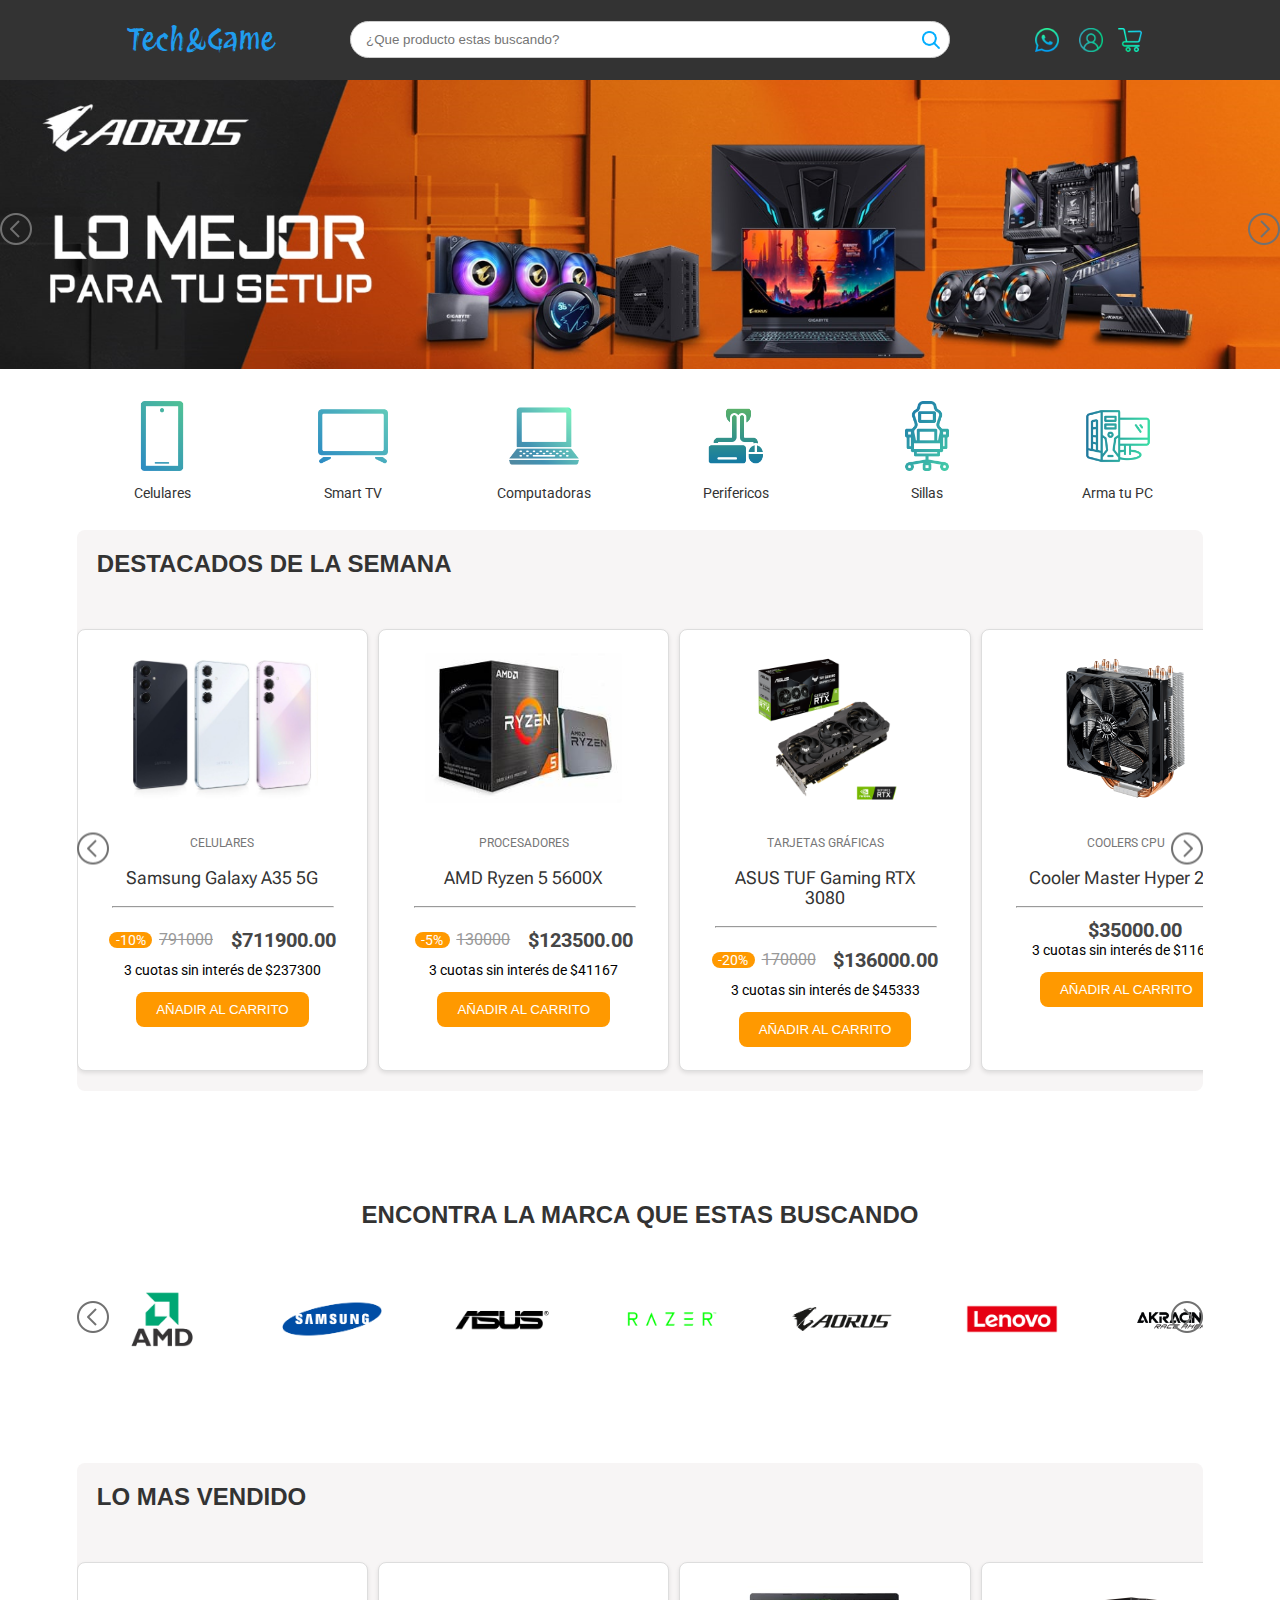
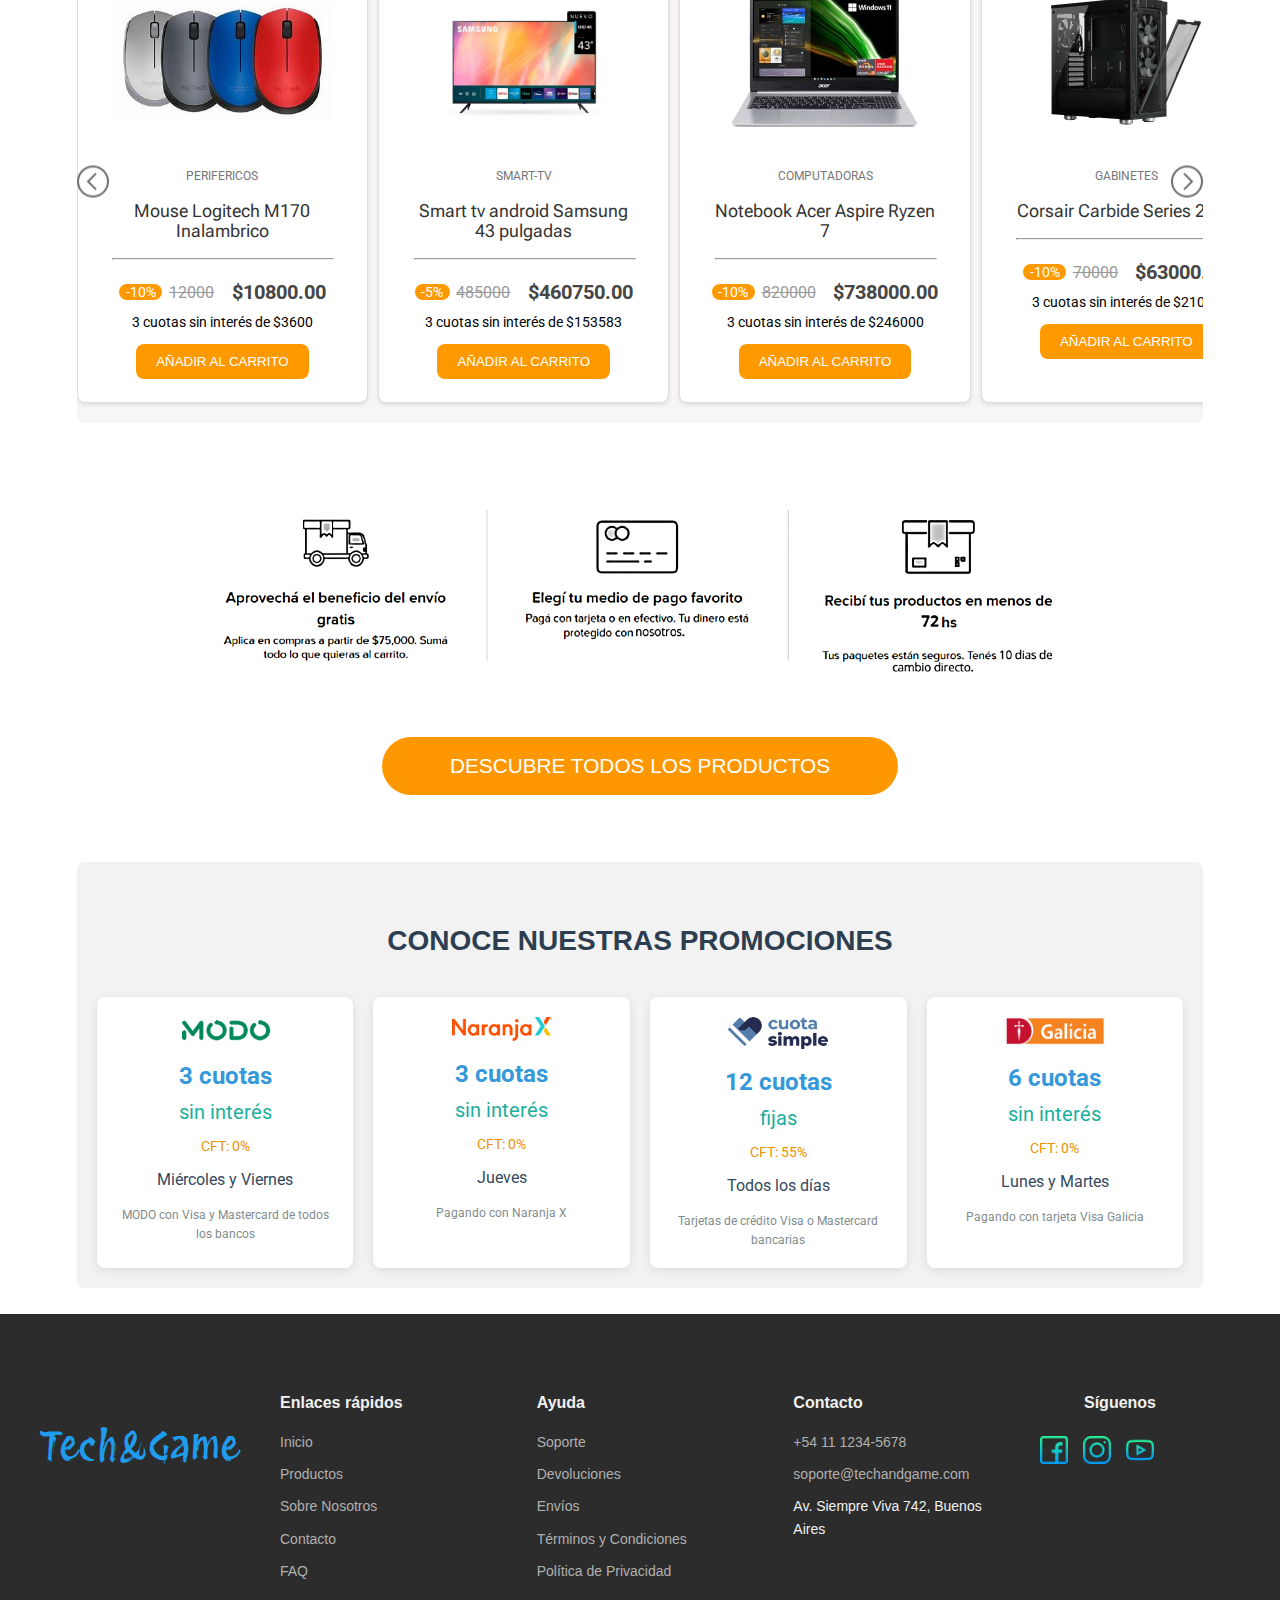
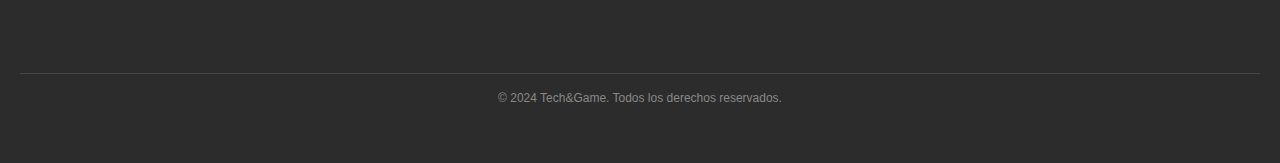
==== commit 96fd9f85: "search ok" ====
--- a/index.html
+++ b/index.html
@@ -35,7 +35,7 @@
             </div>
             <div class="search-bar">
                 <form class="search-wrapper" action="search_results.html" method="GET">
-                    <input type="text" name="query" placeholder="¿Cómo podemos ayudarte?" aria-label="Buscar">
+                    <input type="text" name="query" placeholder="¿Que producto estas buscando?" aria-label="Buscar">
                     <button type="submit" class="search-button" aria-label="Buscar">
                         <img src="images/search-icon.png" alt="Buscar">
                     </button>
@@ -127,6 +127,7 @@
     </div>
 
     <main>
+        <div class="index-main">
         <!-- PRODUCTOS. Buscar por Categoría -->
         <section id="search-by-category">
             <div class="category-container">
@@ -367,7 +368,7 @@
                 </div>
             </div>
         </section>
-
+    </div>
     </main>
     <footer>
         <div class="footer-container">
--- a/styles/styles.css
+++ b/styles/styles.css
@@ -64,28 +64,46 @@
     justify-content: center;
 }
 
-/* Estilo para el icono de búsqueda */
+
 .search-button img {
     height: 18px;
-    /* Ajusta el tamaño del icono */
     width: 18px;
 }
 
-/* Contenedor de la grilla de productos */
-.search-grid {
+
+/*pagina de search*/
+
+
+.search-main1 {
+    display: flex;
+    align-items: flex-start;
+    gap: 20px;
+    padding: 0 10%;
+    background-color: #f5f5f5;
+}
+
+.search-main3{
+    display: flex;
+    margin-top: 3%;
+}
+
+.search-product-grid {
+    border-radius: 8px;
+    margin-bottom: 40px;
+    flex-grow: 1;
     display: grid;
-    grid-template-columns: repeat(auto-fit, minmax(250px, 1fr));
-    gap: 15px;
-    padding: 20px;
-    justify-content: center;
+    grid-template-columns: 1fr 1fr 1fr;
+    gap: 20px;
 }
 
 /* Tarjeta de producto */
 .search-product-card {
+    display: flex;
+    flex-direction: column;
     background: #fff;
-    border: 1px solid #ddd;
+    box-shadow: 0 4px 8px rgba(0, 0, 0, 0.1);
     border-radius: 10px;
-    padding: 10px;
+    padding: 7% 13%;
     text-align: center;
     position: relative;
     transition: transform 0.2s, box-shadow 0.2s;
@@ -93,7 +111,36 @@
 
 .search-product-card:hover {
     transform: scale(1.03);
-    box-shadow: 0px 4px 8px rgba(0, 0, 0, 0.1);
+    box-shadow: 0px 4px 8px rgba(0, 0, 0, 0.5);
+}
+
+#search-filters {
+    width: 260px;
+    padding: 25px;
+    background-color: #f5f5f5;
+    border-radius: 10px;
+    box-shadow: 0 4px 8px rgba(0, 0, 0, 0.1);
+    margin-right: 10px;
+    height: fit-content;
+    display: flex;
+    flex-direction: column;
+}
+
+.search-product-controls {
+    position: left;
+    top: 10px;
+    right: 10px;
+    padding: 10px 15px;
+    border-radius: 8px;
+    display: flex;
+    align-items: center;
+    gap: 10px;
+    font-size: 14px;
+}
+
+.search-product-controls select{
+    padding: 0.5%;
+    border-radius: 10px;
 }
 
 /* Imagen del producto */
@@ -104,14 +151,14 @@
     border-radius: 8px;
 }
 
-/* Marca del producto */
-.search-brand {
+.search-brand,
+.search-category {
     font-size: 14px;
     color: #666;
     margin-top: 5px;
-}
-
-/* Nombre del producto */
+    text-transform: uppercase;
+}
+
 .search-product-name-link {
     text-decoration: none;
     color: #333;
@@ -123,7 +170,6 @@
     margin: 5px 0;
 }
 
-/* Contenedor de precios */
 .search-price-container {
     margin: 10px 0;
 }
@@ -138,51 +184,15 @@
 .search-discount-price {
     font-size: 18px;
     font-weight: bold;
-    color: #e44d26;
-}
-
-/* Descripción del producto */
-.search-description {
-    font-size: 14px;
-    color: #555;
-    margin: 5px 0;
-}
-
-/* Categoría */
-.search-category {
-    font-size: 12px;
-    color: #fff;
-    background: #333;
-    padding: 5px 10px;
-    border-radius: 5px;
-    display: inline-block;
-    margin-top: 10px;
-}
-
-/* Botón Añadir al carrito */
-.add-to-cart {
-    display: block;
-    width: 100%;
-    background: #28a745;
-    color: white;
-    font-size: 16px;
-    padding: 10px;
-    border: none;
-    border-radius: 5px;
-    cursor: pointer;
-    margin-top: 10px;
-}
-
-.add-to-cart:hover {
-    background: #218838;
-}
-
-/* Etiqueta de descuento */
+    color: #333;
+}
+
+
 .search-discount-badge {
     position: absolute;
     top: 10px;
     left: 10px;
-    background: #e44d26;
+    background: #f90;
     color: #fff;
     padding: 5px 10px;
     font-size: 14px;
@@ -194,6 +204,76 @@
     display: none;
 }
 
+#search-filters h3 {
+    font-size: 18px;
+    font-weight: bold;
+    margin-bottom: 15px;
+    text-transform: uppercase;
+    color: #333;
+}
+
+.search-filter-section {
+    margin-bottom: 15px;
+}
+
+.search-filter-section h4 {
+    font-size: 16px;
+    margin-bottom: 8px;
+    color: #444;
+    font-weight: 600;
+}
+
+#search-brand-filter,
+#search-category-filter {
+    display: flex;
+    flex-direction: column;
+    gap: 5px;
+    text-transform: uppercase;
+    font-size: 14px;
+}
+
+#search-brand-filter input,
+#search-category-filter input {
+    margin-right: 5px;
+}
+
+#search-min-price,
+#search-max-price {
+    margin: 3%;
+    width: 100%;
+    padding: 8px;
+    border: 1px solid #ccc;
+    border-radius: 5px;
+}
+
+#search-apply-price-filter {
+    width: 100%;
+    background: #007bff;
+    color: white;
+    padding: 8px;
+    border: none;
+    border-radius: 5px;
+    cursor: pointer;
+    margin-top: 10px;
+}
+
+#search-apply-price-filter:hover {
+    background: #0056b3;
+}
+
+/* Sección de productos sugeridos */
+#suggested-products {
+    margin-top: 30px;
+}
+
+#suggested-products h3 {
+    font-size: 20px;
+    font-weight: bold;
+    margin-bottom: 15px;
+}
+
+
+
 
 
 
@@ -205,7 +285,6 @@
 
 .header-icons img {
     height: 24px;
-    /* Ajusta el tamaño de los iconos */
     margin: 10px;
     vertical-align: middle;
     width: 24px;
@@ -216,25 +295,18 @@
     text-decoration: none;
 }
 
-
-
-
-/* Estilo para el enlace de "Mi Cuenta" */
 .login-link {
     display: flex;
     align-items: center;
     color: #808080;
-    /* Color gris */
     font-family: 'Roboto', sans-serif;
     text-decoration: none;
 }
 
 .login-link img {
     margin-right: 5px;
-    /* Espacio entre el icono y el texto */
-}
-
-/* Estilos para el modal MI CUENTA*/
+}
+
 .modal {
     z-index: 1000;
     display: none;
@@ -246,7 +318,6 @@
     height: 100%;
     overflow: auto;
     background-color: rgba(0, 0, 0, 0.5);
-    /* Fondo oscuro con transparencia */
 }
 
 .modal-content {
@@ -388,7 +459,7 @@
     display: flex;
     align-items: center;
     justify-content: center;
-    width: 80%;
+    width: 100%;
     margin: 10px 0;
 }
 
@@ -407,9 +478,6 @@
     font-weight: bold;
 }
 
-
-
-/* Estilos del botón de apertura del modal INGRESAR A MI USUARIO*/
 .btn-open-login-modal {
     display: block;
     width: 320px;
@@ -428,7 +496,6 @@
     justify-content: center;
 }
 
-/* Estilos del modal INGRESAR A MI USUARIO*/
 #loginModal .modal-content,
 #recoverPasswordModal .modal-content {
     background-color: #fefefe;
@@ -440,8 +507,6 @@
     border-radius: 10px;
     text-align: center;
 }
-
-
 
 .loginEmail,
 .loginPassword {
@@ -532,18 +597,14 @@
     box-shadow: 0px 4px 8px rgba(0, 0, 0, 0.2);
 }
 
-
-/* Modal de Registro */
 #registerModal .modal-content {
     z-index: 101;
     background-color: #fefefe;
     margin: 6% auto;
-    /* Centrado */
     padding: 10px 30px;
     border: 1px solid #888;
     width: 80%;
     max-width: 400px;
-    /* Ancho máximo */
     box-shadow: 0px 4px 8px rgba(0, 0, 0, 0.2);
     border-radius: 10px;
     text-align: center;
@@ -573,6 +634,7 @@
     border-radius: 5px;
     box-sizing: border-box;
 }
+
 
 /* imagenes ofertas carrusel*/
 .carousel-container {
@@ -958,9 +1020,13 @@
 
 main {
     padding: 0px;
-    max-width: 1300px;
     margin: auto;
     font-family: 'Roboto', sans-serif;
+}
+
+.index-main{
+    max-width: 1380px;
+    padding: 0 6%;
 }
 
 /* Títulos de secciones */
@@ -1027,7 +1093,7 @@
 
 #search-by-brand {
     text-align: center;
-    margin: 5% 0px;
+    margin: 8% 0px;
 }
 
 .brand-carousel {
@@ -1070,7 +1136,6 @@
     max-width: 1280px;
     overflow: hidden;
     margin: 0 auto;
-    /* Centra el carrusel */
     display: flex;
     align-items: center;
 }
@@ -1090,7 +1155,7 @@
     background-color: #fff;
     border: 1px solid #ddd;
     border-radius: 8px;
-    padding: 15px;
+    padding: 1% 1.5%;
     text-align: center;
     flex: 0 0 auto;
     box-shadow: 0 2px 4px rgba(0, 0, 0, 0.1);
@@ -1196,7 +1261,7 @@
 /* Beneficios */
 .beneficios {
     text-align: center;
-    margin: 40px 0;
+    margin: 3% 0;
 }
 
 .beneficios img {
@@ -1210,16 +1275,18 @@
     background-color: #ff9800;
     color: #fff;
     border: none;
-    font-size: 16PX;
-    padding: 20px 35px;
+    font-size: 1.3em;
+    padding: 1.5% 6%;
     border-radius: 50px;
     cursor: pointer;
-    margin-top: 20px;
+    margin: 3%;
     /* Espacio entre la imagen y el botón */
 }
 
 .view-all-button:hover {
-    background-color: #e67e22;
+    background-color: #fff;
+    color: #ff9800;
+    border: 3px solid #ff9800;
 }
 
 
@@ -1620,10 +1687,6 @@
         height: auto;
     }
 
-    main {
-        padding: 10px;
-    }
-
     .view-all-button {
         padding: 10px 20px;
         font-size: 14px;
@@ -1788,6 +1851,7 @@
 
 .product-page-layout main {
     display: flex;
+    max-width: 1300px;
 }
 
 .breadcrumb {
@@ -1796,11 +1860,11 @@
     display: flex;
     flex-direction: row;
     justify-content: space-between;
-    background-color: #f0f0f0;
+    background-color: #f3f3f3;
 }
 
 .breadcrumb-container {
-    font-size: 24px;
+    font-size: 20px;
     font-weight: bold;
     margin: auto 6%;
     text-transform: uppercase;
@@ -1864,6 +1928,7 @@
     height: fit-content;
     display: flex;
     flex-direction: column;
+    box-shadow: 0 4px 8px rgba(0, 0, 0, 0.1);
 }
 
 .filter-section {
@@ -1933,14 +1998,16 @@
 }
 
 /*filtro precio cambio*/
-.filter-price {
+.filter-price,
+.search-filter-price {
     padding: 10px;
     border-radius: 8px;
     margin-bottom: 20px;
 }
 
 /* Título del filtro */
-.filter-price h4 {
+.filter-price h4,
+.search-filter-price h4 {
     color: #333;
     font-size: 16px;
     margin-bottom: 10px;
@@ -2049,14 +2116,11 @@
 }
 
 
-
-
 /* Estilo de las tarjetas de producto */
 .product-card {
     display: flex;
     flex-direction: column;
     background-color: #fff;
-    border: 1px solid #ddd;
     border-radius: 8px;
     overflow: hidden;
     box-shadow: 0 4px 8px rgba(0, 0, 0, 0.1);
@@ -2064,6 +2128,11 @@
     padding: 30px;
     position: relative;
     font-family: 'Roboto', sans-serif;
+}
+
+.product-card:hover {
+    transform: scale(1.03);
+    box-shadow: 0px 4px 8px rgba(0, 0, 0, 0.5);
 }
 
 /* Imagen del producto */
